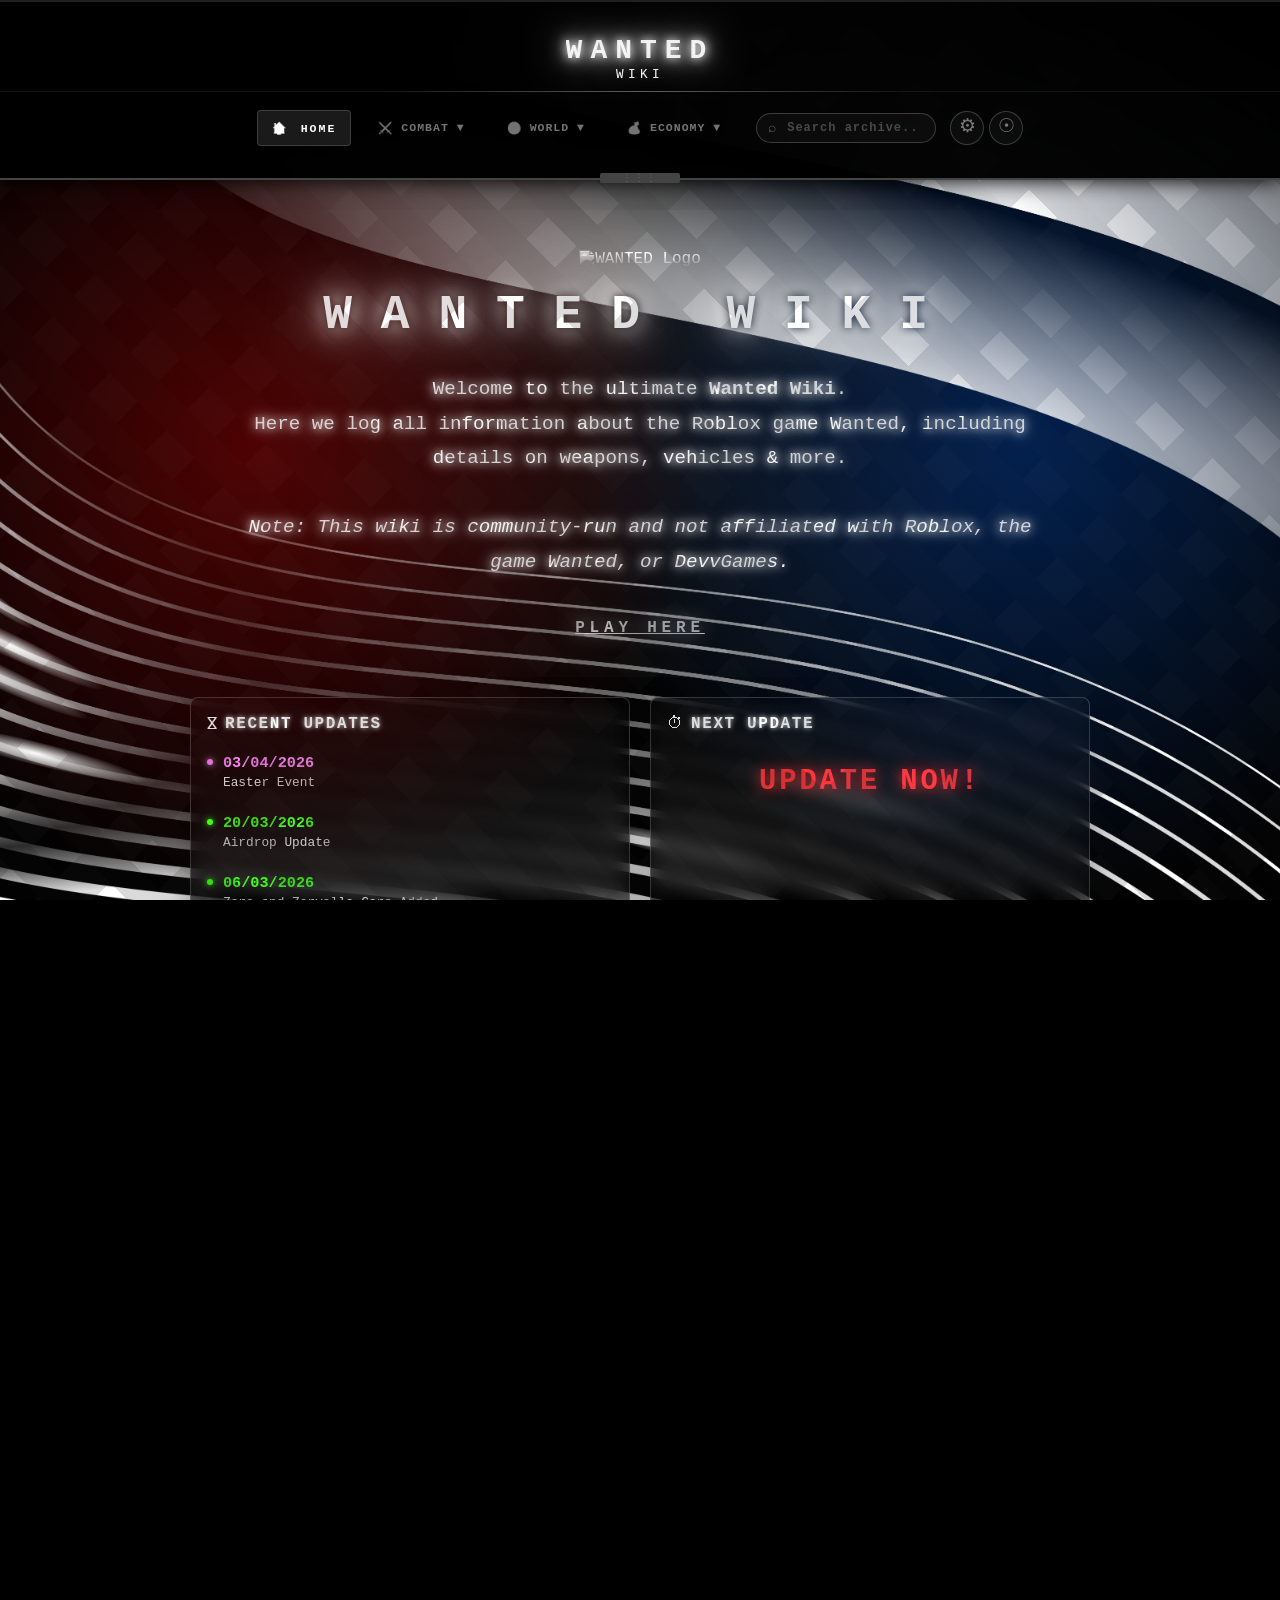
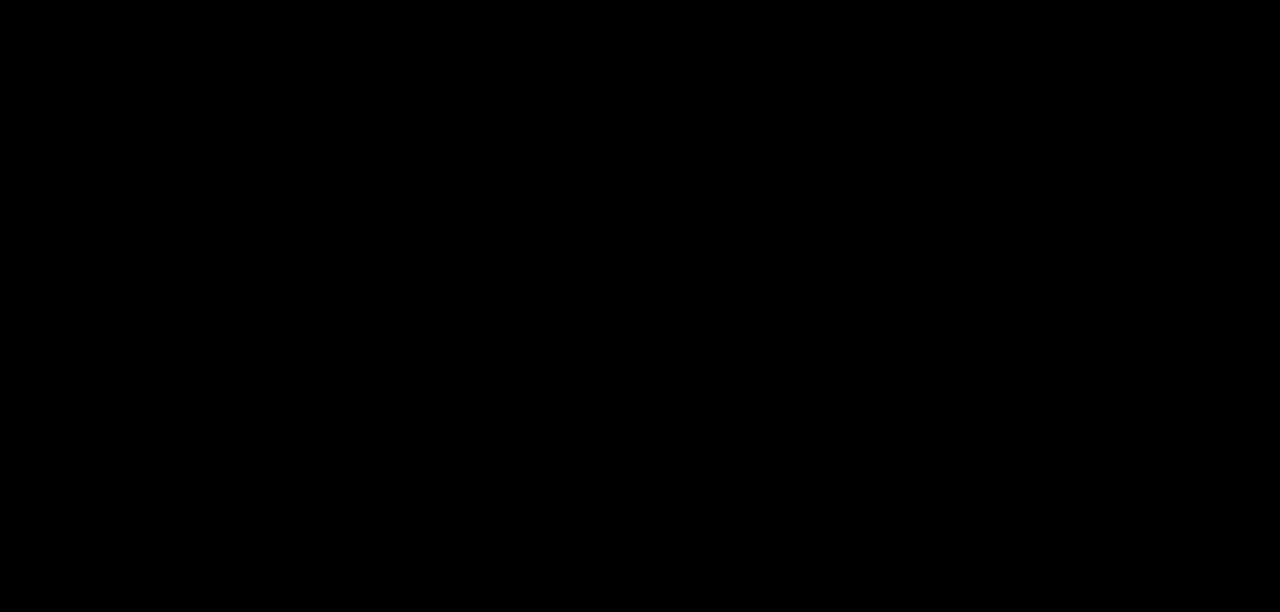
==== index.html @ 2df2d034 "Added Microsoft Clarity" ====
<!DOCTYPE html>
<html lang="en">

<head>
    <meta charset="UTF-8">
    <meta name="viewport" content="width=device-width, initial-scale=1.0">
    <title>Wanted Wiki - Roblox Wanted Game Wiki | Weapons, Vehicles, Missions & More</title>

    <link rel="icon" type="image/x-icon" href="images/favicon.png">
    <link rel="icon" type="image/png" sizes="32x32" href="images/favicon.png">
    <link rel="icon" type="image/png" sizes="16x16" href="images/favicon.png">
    <link rel="apple-touch-icon" sizes="180x180" href="images/favicon.png">
    <link rel="manifest" href="site.webmanifest">
    <link rel="canonical" href="https://wantedrblx.com/">

    <meta name="description"
        content="The ultimate Wanted Roblox wiki. Find all weapons, vehicles, missions, NPCs, valuables, locations, ATMs, vaults, shop, crates, promo codes and more in the Roblox game Wanted.">
    <meta name="keywords"
        content="Wanted, Roblox, Wanted Wiki, Wanted Roblox Wiki, Roblox Wanted Wiki, Wanted Roblox game, Wanted Roblox weapons, Wanted Roblox vehicles, Wanted Roblox missions, Wanted Roblox NPCs, Wanted Roblox valuables, Wanted Roblox ATM locations, Wanted Roblox vault codes, Wanted Roblox crates, Wanted Roblox guide, Wanted syndicate, WantedRBLX, Roblox Wanted, Roblox Wanted shop, Wanted Roblox map, Wanted Roblox promo codes">
    <meta name="robots" content="index, follow">

    <meta name="thumbnail" content="https://wantedrblx.com/images/favicon.png">

    <meta property="og:title" content="Wanted Wiki - Roblox Wanted Game Wiki">
    <meta property="og:description"
        content="The ultimate Wanted Roblox wiki. Find all weapons, vehicles, missions, NPCs, valuables, locations, ATMs, vaults,gun crates, promo codes, shop and more in the Roblox game Wanted.">
    <meta property="og:url" content="https://wantedrblx.com/">
    <meta property="og:image" content="https://wantedrblx.com/images/favicon.png">
    <meta property="og:site_name" content="Wanted Wiki">
    <meta property="og:type" content="website">
    <meta name="theme-color" content="#000001">

    <script type="application/ld+json">
    [
        {
            "@context": "https://schema.org",
            "@type": "WebSite",
            "name": "Wanted Wiki",
            "url": "https://wantedrblx.com/",
            "description": "The ultimate Wanted Roblox wiki. Find all weapons, vehicles, missions, NPCs, valuables, locations, ATMs, vaults, promo codes and gun crates in the Roblox game Wanted.",
            "potentialAction": {
                "@type": "SearchAction",
                "target": "https://wantedrblx.com/?search={search_term_string}",
                "query-input": "required name=search_term_string"
            }
        },
        {
            "@context": "https://schema.org",
            "@type": "ItemList",
            "name": "Wiki Sections",
            "itemListElement": [
                {
                    "@type": "ListItem",
                    "position": 1,
                    "name": "Locations",
                    "url": "https://wantedrblx.com/#locations"
                },
                {
                    "@type": "ListItem",
                    "position": 2,
                    "name": "Weapons",
                    "url": "https://wantedrblx.com/#weapons"
                },
                {
                    "@type": "ListItem",
                    "position": 3,
                    "name": "Vehicles",
                    "url": "https://wantedrblx.com/#vehicles"
                },
                {
                    "@type": "ListItem",
                    "position": 4,
                    "name": "Missions",
                    "url": "https://wantedrblx.com/#missions"
                }
            ]
        }
    ]
    </script>

    <link rel="preload" as="image" href="images/background.jpg" type="image/jpeg">
    <link rel="stylesheet" href="css/main.css">
    <link rel="stylesheet" href="css/garage.css">
    <link rel="stylesheet" href="css/settings.css">
    <link rel="stylesheet" href="css/birthday.css">

    <script>
        if (localStorage.getItem("skipGarageIntro") === "true") {
            document.write('<style>#garage-intro { display: none !important; }</style>');
        }
    </script>
    <script type="text/javascript">
        (function(c,l,a,r,i,t,y){
            c[a]=c[a]||function(){(c[a].q=c[a].q||[]).push(arguments)};
            t=l.createElement(r);t.async=1;t.src="https://www.clarity.ms/tag/"+i;
            y=l.getElementsByTagName(r)[0];y.parentNode.insertBefore(t,y);
        })(window, document, "clarity", "script", "w8ud7up1y7");
    </script>
</head>

<body>
    <div id="seo-content" style="display: none;">
        <h1>Wanted Roblox Wiki</h1>
        <p>The ultimate resource for the Roblox game Wanted. Find detailed guides, stats, and locations for everything
            in the game.</p>
        <h2>Weapons, Vehicles, and Equipment</h2>
        <p>Browse our comprehensive database of Wanted weapons, attachments, vehicle stats, and customizations.</p>
        <h2>Locations, ATMs, Vaults & Missions</h2>
        <p>Discover ATMs, vaults, gun crates, promo codes and NPC locations. Read guides on completing Wanted missions.
        </p>
        <p>This community wiki logs every detail. Join us to learn how to master the Roblox game Wanted.</p>
    </div>
    <script>
        (function () {
            if (localStorage.getItem("sidebarMode") === "true") {
                document.body.classList.add("left-sidebar-mode");
                document.documentElement.classList.add("left-sidebar-mode");
            }
            if (localStorage.getItem("lowEndMode") === "true") {
                document.body.classList.add("low-end-mode");
            }
            if (localStorage.getItem("alwaysShowMore") === "true") {
                document.body.classList.add("always-show-more");
            }
        })();
    </script>
    <div class="stripes"></div>
    <div class="static"></div>

    <div id="garage-intro" class="garage-intro">
        <div id="garage-door-mover" class="garage-door-mover">
            <div class="garage-door">
                <div class="door-panel panel1"></div>
                <div class="door-panel panel2"></div>
                <div class="door-panel panel3"></div>
                <div class="door-panel panel4"></div>
            </div>
        </div>
    </div>

    <header class="fixed-header">
        <div class="header-top">
            <button class="hamburger" id="hamburger" aria-label="Toggle navigation">
                <span></span>
                <span></span>
                <span></span>
            </button>
            <h1 class="neon-title">WANTED</h1>
        </div>
        <nav class="top-tabs" id="top-tabs">
            <a href="#home" class="tab" data-page="home"><span><span class="emoji-style">🏠</span> HOME</span></a>

            <div class="dropdown">
                <a class="tab dropdown-btn"><span><span class="emoji-style">⚔️</span> COMBAT ▼</span></a>
                <div class="dropdown-content">
                    <a href="#weapons" class="tab dropdown-tab" data-page="weapons"><span><span
                                class="emoji-style">🔫</span> WEAPONs</span></a>
                    <a href="#vehicles" class="tab dropdown-tab" data-page="vehicles"><span><span
                                class="emoji-style">🚗</span> VEHICLEs</span></a>
                    <a href="#gun-crates" class="tab dropdown-tab" data-page="gun-crates"><span><span
                                class="emoji-style">📦</span> GUN CRATEs</span></a>
                </div>
            </div>

            <div class="dropdown">
                <a class="tab dropdown-btn"><span><span class="emoji-style">🌍</span> WORLD ▼</span></a>
                <div class="dropdown-content">
                    <a href="#locations" class="tab dropdown-tab" data-page="locations"><span><span
                                class="emoji-style">📍</span> LOCATIONs</span></a>
                    <a href="#npcs" class="tab dropdown-tab" data-page="npcs"><span><span class="emoji-style">👥</span>
                            NPCs</span></a>
                    <a href="#missions" class="tab dropdown-tab" data-page="missions"><span><span
                                class="emoji-style">📜</span> MISSIONs</span></a>
                    <a href="#events" class="tab dropdown-tab" data-page="events"><span><span
                                class="emoji-style">📅</span> EVENTs</span></a>
                </div>
            </div>

            <div class="dropdown">
                <a class="tab dropdown-btn"><span><span class="emoji-style">💰</span> ECONOMY ▼</span></a>
                <div class="dropdown-content">
                    <a href="#atms" class="tab dropdown-tab" data-page="atms"><span><span class="emoji-style">🏧</span>
                            ATMs & VAULTs</span></a>
                    <a href="#store" class="tab dropdown-tab" data-page="store"><span><span
                                class="emoji-style">🛒</span> STORE</span></a>
                    <a href="#valuables" class="tab dropdown-tab" data-page="valuables"><span><span
                                class="emoji-style">💎</span> VALUABLEs</span></a>
                    <a href="#promo-codes" class="tab dropdown-tab" data-page="promo-codes"><span><span
                                class="emoji-style">🎟️</span> PROMO CODEs</span></a>
                </div>
            </div>

            <div class="mobile-controls-group">
                <div class="search-container">
                    <input type="text" id="search-input" class="search-input" placeholder="Search archive...">
                </div>
                <div class="header-actions">
                    <button id="settings-toggle" class="settings-toggle header-icon-btn"
                        title="Settings">&#x2699;&#xFE0E;</button>
                    <a href="https://discord.gg/3NqFCz5sRx" class="header-discord-btn header-icon-btn"
                        title="Support/Community Server">&#x2609;&#xFE0E;</a>
                </div>
            </div>
        </nav>
        <div class="header-resize-handle"></div>
    </header>

    <div id="settings-panel" class="settings-panel">
        <div class="settings-backdrop"></div>
        <div class="settings-content">
            <div class="settings-header">
                <h2>SETTINGS</h2>
                <button id="settings-close" class="settings-close" title="Close">&times;</button>
            </div>
            <div class="settings-body">
                <div class="setting-item">
                    <label class="setting-label">
                        <span class="setting-icon">♪</span>
                        <span class="setting-name">Music Volume</span>
                    </label>
                    <input type="range" id="bgm-volume" class="setting-slider" min="0" max="1" step="0.01" value="0.4">
                </div>
                <div class="setting-item">
                    <label class="setting-label">
                        <span class="setting-icon">📂</span>
                        <span class="setting-name">Custom Music (.mp3)</span>
                    </label>
                    <div style="display: flex; gap: 10px;">
                        <button id="bgm-upload-btn" class="setting-toggle-btn" style="flex: 1; padding: 10px;">Upload</button>
                        <button id="bgm-reset-btn" class="setting-toggle-btn" style="flex: 1; padding: 10px;">Reset</button>
                    </div>
                    <input type="file" id="bgm-upload" accept="audio/mpeg" style="display: none;">
                </div>
                <div class="setting-item">
                    <label class="setting-label">
                        <span class="setting-icon">▤</span>
                        <span class="setting-name">Card Size</span>
                    </label>
                    <input type="range" id="card-size-slider" class="setting-slider" min="150" max="400" step="10"
                        value="200">
                </div>
                <div class="setting-item setting-item-toggle">
                    <button id="low-end-toggle" class="low-end-toggle setting-toggle-btn" title="Toggle Low-End Mode">
                        <span class="toggle-icon">⚡</span>
                        <span class="toggle-text">Low-End Mode: <span id="low-end-status">OFF</span></span>
                    </button>
                </div>
                <div class="setting-item setting-item-toggle">
                    <button id="sidebar-toggle" class="sidebar-toggle setting-toggle-btn" title="Toggle Left Sidebar">
                        <span class="toggle-icon">☰</span>
                        <span class="toggle-text">Left Sidebar: <span id="sidebar-status">OFF</span></span>
                    </button>
                </div>
                <div class="setting-item setting-item-toggle">
                    <button id="always-show-more-toggle" class="always-show-more-toggle setting-toggle-btn"
                        title="Toggle Always Show More">
                        <span class="toggle-icon">▼</span>
                        <span class="toggle-text">Always Show More: <span id="always-show-more-status">OFF</span></span>
                    </button>
                </div>
                <div class="setting-item setting-item-toggle">
                    <button id="intro-toggle" class="intro-toggle setting-toggle-btn" title="Toggle Intro">
                        <span class="toggle-icon">🚪</span>
                        <span class="toggle-text">Intro: <span id="intro-status">ON</span></span>
                    </button>
                </div>
            </div>
        </div>
    </div>

    <div class="page-wrapper">
        <main class="content">
            <div id="page-container">
                <div class="loading glitch">ARCHIVE OFFLINE</div>
            </div>
        </main>
    </div>

    <audio id="bgm" src="sounds/background.mp3" loop preload="auto"></audio>
    <audio id="sfx-click" src="sounds/click.mp3" preload="auto"></audio>
    <audio id="sfx-hover" src="sounds/hover.mp3" preload="auto"></audio>
    <audio id="sfx-load" src="sounds/load.mp3" preload="auto"></audio>

    <script defer src="config.js"></script>
    <script defer src="data/atms&vaults.js"></script>
    <script defer src="data/contributors.js"></script>
    <script defer src="data/gun-crates.js"></script>
    <script defer src="data/locations.js"></script>
    <script defer src="data/missions.js"></script>
    <script defer src="data/npcs.js"></script>
    <script defer src="data/valuables.js"></script>
    <script defer src="data/vehicles.js"></script>
    <script defer src="data/weapons.js"></script>
    <script defer src="data/store.js"></script>
    <script defer src="data/events.js"></script>
    <script defer src="data/promo-codes.js"></script>
    <script defer src="renderer.js"></script>
    <script defer src="tabs/atms&vaults.js"></script>
    <script defer src="tabs/gun-crates.js"></script>
    <script defer src="tabs/locations.js"></script>
    <script defer src="tabs/missions.js"></script>
    <script defer src="tabs/npcs.js"></script>
    <script defer src="tabs/valuables.js"></script>
    <script defer src="tabs/vehicles.js"></script>
    <script defer src="tabs/weapons.js"></script>
    <script defer src="tabs/store.js"></script>
    <script defer src="tabs/home.js"></script>
    <script defer src="tabs/events.js"></script>
    <script defer src="tabs/promo-codes.js"></script>
    <script defer src="js/ui.js"></script>
    <script defer src="js/settings.js"></script>
    <script defer src="js/garage.js"></script>
    <script defer src="js/visitor.js"></script>
    <script defer src="js/search.js"></script>
    <script defer src="js/app.js"></script>
    <script defer src="js/birthday.js"></script>
    <script>
        (function () {
            function isMobile() {
                return window.matchMedia('(max-width: 1024px)').matches;
            }

            document.addEventListener('DOMContentLoaded', function () {
                var hamburger = document.getElementById('hamburger');
                var nav = document.getElementById('top-tabs');
                var header = document.querySelector('.fixed-header');

                header.addEventListener('click', function (e) {
                    if (!isMobile()) return;
                    var isHamburger = hamburger && (e.target === hamburger || hamburger.contains(e.target));
                    if (isHamburger) return;
                    if (e.target.closest('.header-icon-btn') || e.target.closest('#settings-panel')) return;
                    e.stopImmediatePropagation();
                }, true);

                document.querySelectorAll('.dropdown-btn').forEach(function (btn) {
                    btn.addEventListener('click', function (e) {
                        if (!isMobile()) return;
                        e.preventDefault();
                        var dropdown = btn.closest('.dropdown');
                        var isOpen = dropdown.classList.contains('open');
                        document.querySelectorAll('.dropdown.open').forEach(function (d) {
                            if (d !== dropdown) d.classList.remove('open');
                        });
                        dropdown.classList.toggle('open', !isOpen);
                    });
                });

                document.addEventListener('click', function (e) {
                    if (!header.contains(e.target)) {
                        document.querySelectorAll('.dropdown.open').forEach(function (d) {
                            d.classList.remove('open');
                        });
                    }
                });
            });
        })();
    </script>
</body>

</html>
---- css/main.css ----
:root {
    --bg: #000;
    --fg: #fff;
    --fg2: #000;
    --panel: #111;
    --border: #444;
    --glow: #fff;
    --card-min-size: 200px;
    --header-scale: 1;
}

* {
    margin: 0;
    padding: 0;
    box-sizing: border-box;
}

html,
body {
    height: 100%;
    background: var(--bg);
    color: var(--fg);
    font-family: 'Courier New', monospace;
    overflow-x: hidden;
}

body {
    background-image: url('../images/background.jpg');
    background-size: cover;
    background-position: center center;
    background-repeat: no-repeat;
    background-attachment: fixed;
}

@media (max-width: 1024px) {
    body {
        background-attachment: scroll;
    }
}

@media (min-aspect-ratio: 21/9) {
    body {
        background-size: 100% auto;
    }
}

@media (max-aspect-ratio: 9/16) {
    body {
        background-size: auto 100%;
    }
}

.stripes,
.static {
    position: fixed;
    inset: 0;
    pointer-events: none;
    z-index: 25;
}

.stripes {
    background:
        repeating-linear-gradient(45deg, transparent 0 30px, #111 30px 60px),
        repeating-linear-gradient(-45deg, transparent 0 40px, #222 40px 80px);
    opacity: .15;
}

.static {
    opacity: 0.05;
    background-image: url("data:image/svg+xml,%3Csvg xmlns='http://www.w3.org/2000/svg' width='300' height='300'%3E%3Cfilter id='n'%3E%3CfeTurbulence type='fractalNoise' baseFrequency='0.9' numOctaves='4' stitchTiles='stitch'/%3E%3C/filter%3E%3Crect width='300' height='300' filter='url(%23n)' opacity='0.4'/%3E%3C/svg%3E");
    background-repeat: repeat;
}

body::before,
body::after {
    content: "";
    position: fixed;
    inset: 0;
    z-index: 200;
    pointer-events: none;
    mix-blend-mode: screen;
    animation: policeFlash 8s infinite;
    will-change: opacity;
    contain: layout style paint;
}

body::before {
    background: radial-gradient(circle at 20% 50%, rgba(255, 0, 0, .3), transparent 40%);
}

body::after {
    background: radial-gradient(circle at 80% 50%, rgba(0, 100, 255, .3), transparent 40%);
    animation-delay: 4s;
}

.fixed-header {
    position: fixed;
    top: 0;
    left: 0;
    right: 0;
    z-index: 1000;
    display: flex;
    flex-direction: column;
    align-items: center;
    justify-content: center;
    padding: 0;
    background: rgba(0, 0, 0, .98);
    border-bottom: 2px solid var(--border);
    border-top: 2px solid rgba(255, 255, 255, 0.12);
    box-shadow: 0 0 20px rgba(0, 0, 0, 1);
    min-height: 100px;
}

.header-top {
    display: flex;
    align-items: center;
    justify-content: center;
    width: 100%;
    position: relative;
    padding: 10px 20px 8px;
    border-bottom: 1px solid rgba(255, 255, 255, 0.08);
}

.header-top::after {
    content: '';
    position: absolute;
    bottom: -1px;
    left: 50%;
    transform: translateX(-50%);
    width: 75%;
    max-width: 520px;
    height: 1px;
    background: linear-gradient(90deg, transparent, rgba(255, 255, 255, 0.3), transparent);
    pointer-events: none;
}

.header-resize-handle {
    position: absolute;
    bottom: -5px;
    left: 50%;
    transform: translateX(-50%);
    width: 80px;
    height: 10px;
    background: var(--border);
    cursor: ns-resize;
    z-index: 1000;
    transition: all 0.2s ease;
    border-radius: 2px;
}

.header-resize-handle::before {
    content: '⋮⋮⋮';
    position: absolute;
    top: 50%;
    left: 50%;
    transform: translate(-50%, -50%);
    color: #666;
    font-size: 10px;
    letter-spacing: 2px;
    pointer-events: none;
}

.header-resize-handle:hover {
    background: var(--fg);
    box-shadow: 0 0 10px var(--fg);
    height: 12px;
}

.header-resize-handle:hover::before {
    color: #000;
}

@media (max-width: 1024px) {
    .header-resize-handle {
        display: none;
    }
}

.neon-title {
    font-size: clamp(0.75rem, 3vw, 1.75rem);
    letter-spacing: clamp(2px, 1vw, 8px);
    font-weight: bold;
    text-transform: uppercase;
    color: transparent;
    background-image:
        linear-gradient(rgba(255, 255, 255, .9), rgba(255, 255, 255, .9)),
        repeating-linear-gradient(transparent 0 2px, rgba(0, 0, 0, .1) 2px 4px);
    background-clip: text;
    -webkit-background-clip: text;
    text-shadow: 0 0 10px var(--glow), 0 0 20px var(--glow), 0 0 40px var(--glow);
    text-align: center;
    transition: font-size 0.1s ease, letter-spacing 0.1s ease;
    display: flex;
    flex-direction: column;
    align-items: center;
    justify-content: center;
    margin: 0 auto;
    line-height: 1.1;
}

.neon-title::after {
    content: 'WIKI';
    font-size: 0.45em;
    letter-spacing: 0.35em;
    color: rgba(255, 255, 255, 0.35);
    text-shadow: none;
    background: none;
    -webkit-background-clip: initial;
    background-clip: initial;
    font-weight: 400;
    margin-top: 2px;
    display: block;
}

.top-tabs {
    display: flex;
    flex-wrap: wrap;
    justify-content: center;
    gap: calc(12px * var(--header-scale));
    margin-top: calc(10px * var(--header-scale));
    padding: calc(8px * var(--header-scale)) calc(10px * var(--header-scale));
}

.tab {
    position: relative;
    padding: calc(10px * var(--header-scale)) calc(14px * var(--header-scale));
    background: transparent !important;
    border: 1px solid transparent !important;
    border-radius: 4px !important;
    font-size: calc(0.72rem * var(--header-scale));
    font-weight: 800;
    letter-spacing: calc(2px * var(--header-scale));
    cursor: pointer;
    transition: .3s cubic-bezier(0.23, 1, 0.32, 1);
    transform: none !important;
    color: rgba(255, 255, 255, 0.45) !important;
    overflow: visible;
    display: flex;
    align-items: center;
    justify-content: center;
    text-align: center;
    text-decoration: none;
    gap: 6px;
    box-shadow: none !important;
}

.tab span {
    display: inline-block;
    transform: none !important;
}

.emoji-style {
    filter: grayscale(100%) brightness(1000%);
    margin-right: 4px;
    display: inline-block;
}

.tab:hover,
.tab.active {
    color: #fff !important;
    border-color: rgba(255, 255, 255, 0.15) !important;
    background: rgba(255, 255, 255, 0.07) !important;
    transform: none !important;
    box-shadow: none !important;
}

.tab.active {
    background: rgba(255, 255, 255, 0.1) !important;
    border-color: rgba(255, 255, 255, 0.15) !important;
}

.tab.active::after {
    display: none !important;
}

.page-wrapper {
    min-height: 100vh;
    padding: 180px 0 60px;
    display: flex;
    justify-content: center;
}

.content {
    width: 90%;
    max-width: 1400px;
}

.card-grid {
    display: grid;
    grid-template-columns: repeat(auto-fill, minmax(var(--card-min-size), 1fr));
    gap: 20px;
    margin-top: 30px;
    overflow: visible;
}

.card {
    position: relative;
    padding: 14px;
    background: linear-gradient(180deg, #151515, #0b0b0b);
    border: 2px solid var(--border);
    border-radius: 0;
    transform: skew(-1deg);
    box-shadow: 4px 4px 0 rgba(255, 255, 255, 0.05);
    transition: .3s cubic-bezier(0.23, 1, 0.32, 1);
    will-change: transform;
    backface-visibility: hidden;
    overflow: visible;
}

.card-large {
    grid-column: span 2;
}

@media (max-width: 800px) {
    .card-large {
        grid-column: span 1;
    }
}

.card>*,
.card-details>* {
    display: block;
    padding: 8px 0;
    transform: skew(1deg);
}

.card>*+*,
.card-details>*+* {
    border-top: 1px solid rgba(255, 255, 255, .08);
}

.card p strong {
    text-decoration: underline;
    text-underline-offset: 4px;
    text-decoration-color: rgba(255, 255, 255, 0.2);
}

.card::before {
    content: "";
    position: absolute;
    inset: 0;
    background: linear-gradient(120deg, transparent, rgba(255, 255, 255, .05), transparent);
    opacity: .4;
    pointer-events: none;
}

.card:hover {
    transform: translateY(-8px) skew(-1deg) scale(1.02);
    border-color: var(--fg);
    box-shadow: 8px 8px 0 var(--fg), 0 0 30px rgba(255, 255, 255, 0.15);
}

.card:hover::after {
    content: "";
    position: absolute;
    inset: -12px;
    z-index: -1;
    background: radial-gradient(circle, rgba(255, 255, 255, .15), transparent 65%);
    animation: pulse 1s infinite;
}

.rarity,
.price-tag {
    position: absolute;
    top: -8px;
    padding: 3px 8px;
    font-size: .65rem;
    font-weight: bold;
    background: #000;
    border: 1px solid;
    border-radius: 0;
    z-index: 10;
}

.rarity {
    right: 6px
}

.price-tag {
    left: 6px;
    color: #0f0;
    border-color: #0f0;
    box-shadow: 0 0 8px #0f0;
    text-shadow: 0 0 5px #0f0
}

.rarity-mission {
    color: #99f;
    border-color: #99f;
    text-shadow: 0 0 10px #99f;
}

.rarity-common {
    color: #999;
    border-color: #999
}

.rarity-uncommon {
    color: #0f0;
    border-color: #0f0;
    text-shadow: 0 0 10px #0f0
}

.rarity-epic {
    color: #c0f;
    border-color: #c0f
}

.rarity-legendary {
    color: #ff0;
    border-color: #ff0;
    text-shadow: 0 0 15px #ff0
}

.rarity-mythic {
    color: #f00;
    border-color: #f00;
    text-shadow: 0 0 10px #f00
}

.rarity-easy {
    color: #0f0;
    border-color: #0f0;
    text-shadow: 0 0 10px #0f0
}

.rarity-medium {
    color: #ff0;
    border-color: #ff0;
    text-shadow: 0 0 15px #ff0
}

.rarity-hard {
    color: #f00;
    border-color: #f00;
    text-shadow: 0 0 10px #f00
}

.rarity-neutral {
    color: #0f0;
    border-color: #0f0;
    text-shadow: 0 0 10px #0f0
}

.rarity-police {
    color: #00f;
    border-color: #00f;
    text-shadow: 0 0 10px #00f
}

.rarity-criminal {
    color: #f00;
    border-color: #f00;
    text-shadow: 0 0 10px #f00
}

.rarity-christmas-limited {
    color: #0f0;
    border-color: #f00
}

.rarity-easter {
    color: rgb(255, 255, 255);
    border-color: rgb(255, 80, 194)
}

h2 {
    margin: 20px 0;
    text-align: center;
    font-size: clamp(1.5rem, 5vw, 2.2rem);
    letter-spacing: clamp(4px, 2vw, 10px);
    text-shadow: 0 0 10px var(--fg2);
    text-transform: uppercase;
}

.page-disclaimer {
    text-align: center;
    font-style: italic;
    color: #f00;
    text-shadow: 0 0 10px rgba(255, 0, 0, 0.5);
    margin-bottom: 30px;
    font-size: 1rem;
    letter-spacing: 1px;
    text-transform: uppercase;
}

.sort-buttons {
    text-align: center;
    margin: 15px 0
}

.sort-btn {
    display: inline-block;
    margin: 0 4px 6px;
    padding: 5px 12px;
    background: #000;
    border: 1px solid #666;
    font-size: .8rem;
    cursor: pointer;
    transition: .2s;
    transform: skew(-15deg);
}

.sort-btn:hover,
.sort-btn.active {
    background: #333;
    border-color: var(--fg);
    box-shadow: 0 0 10px var(--fg);
}

.loading {
    padding: 60px 0;
    text-align: center;
    font-size: 1.8rem;
    animation: loading-glitch 1s infinite;
}

.volume-control {
    --fg: #ffffff;
    position: fixed;
    top: 12px;
    left: 12px;
    z-index: 1000;
    display: flex;
    align-items: center;
    width: 36px;
    height: 36px;
    background: #000;
    border: 1px solid #444;
    border-radius: 0;
    overflow: hidden;
    transition: width .3s cubic-bezier(0.4, 0, 0.2, 1), border-color .3s;
}

.size-slider-control {
    left: auto;
    right: 12px;
}

.low-end-toggle {
    position: fixed;
    top: 56px;
    right: 12px;
    z-index: 1000;
    width: 36px;
    height: 36px;
    background: #000;
    border: 1px solid #444;
    border-radius: 0;
    cursor: pointer;
    display: flex;
    align-items: center;
    justify-content: center;
    transition: all .3s cubic-bezier(0.4, 0, 0.2, 1);
    color: #fff;
    font-size: 1.2rem;
}

.low-end-toggle:hover {
    border-color: #fff;
    box-shadow: 0 0 15px rgba(255, 255, 255, 0.3);
    transform: scale(1.05);
}

.low-end-toggle.active {
    background: #fff;
    border-color: #fff;
    color: #000;
}

.low-end-toggle .toggle-icon {
    text-shadow: 0 0 5px currentColor;
}

body.low-end-mode .stripes,
body.low-end-mode .scanlines {
    display: none;
}

.views-section {
    padding: 40px 20px;
    display: flex;
    justify-content: center;
    background: transparent;
}

.views-wrapper {
    width: 100%;
    max-width: 440px;
}

.views-box {
    background: rgba(0, 0, 0, 0.6);
    backdrop-filter: blur(10px);
    border: 1px solid rgba(255, 255, 255, 0.2);
    border-radius: 8px;
    padding: 24px;
    box-shadow: 0 8px 32px 0 rgba(0, 0, 0, 0.37);
    text-align: center;
    transition: all 0.3s ease;
}

.views-box:hover {
    border-color: rgba(255, 255, 255, 0.5);
    transform: translateY(-5px);
    box-shadow: 0 12px 40px 0 rgba(0, 0, 0, 0.5);
}

.views-header {
    display: flex;
    align-items: center;
    justify-content: center;
    gap: 10px;
    margin-bottom: 20px;
}

.views-title {
    font-size: 1rem;
    letter-spacing: 0.2em;
    color: white;
    margin: 0;
    text-shadow: 0 0 10px rgba(255, 255, 255, 0.5);
}

.views-count {
    font-family: 'Courier New', monospace;
    font-size: 2.5rem;
    font-weight: bold;
    color: #39ff14;
    text-shadow: 0 0 15px #39ff14;
    letter-spacing: 0.1em;
}

.views-subtext {
    font-size: 0.75rem;
    color: #888;
    text-transform: uppercase;
    letter-spacing: 0.1em;
    margin-top: 10px;
}

body.low-end-mode {
    background-attachment: scroll !important;
}

body.low-end-mode .stripes,
body.low-end-mode .static,
body.low-end-mode::before,
body.low-end-mode::after {
    display: none !important;
}

body.low-end-mode .views-box,
body.low-end-mode .updates-box,
body.low-end-mode .countdown-box,
body.low-end-mode .staff-card,
body.low-end-mode .contributor-card,
body.low-end-mode .settings-content {
    backdrop-filter: none !important;
    background: #0a0a0a !important;
    box-shadow: none !important;
    border-color: #333 !important;
}

body.low-end-mode .card:hover::after,
body.low-end-mode .tab::after {
    display: none !important;
}

body.low-end-mode .card,
body.low-end-mode .tab,
body.low-end-mode .sort-btn,
body.low-end-mode .neon-title,
body.low-end-mode h1,
body.low-end-mode h2,
body.low-end-mode h3 {
    text-shadow: none !important;
    box-shadow: none !important;
    transition: none !important;
    animation: none !important;
}

body.low-end-mode .card:hover {
    transform: translateY(-2px) !important;
    border-color: #fff !important;
}

body.low-end-mode .tab:hover,
body.low-end-mode .tab.active {
    transform: none !important;
    background: rgba(255, 255, 255, 0.07) !important;
}

body.low-end-mode .neon-title {
    color: #fff !important;
}

body.low-end-mode .glitch::after,
body.low-end-mode .glitch::before {
    display: none !important;
}

body.low-end-mode * {
    will-change: auto !important;
}

.volume-control::before {
    content: '♪';
    flex: 0 0 36px;
    height: 100%;
    display: flex;
    align-items: center;
    justify-content: center;
    font-size: 1.2rem;
    color: #fff !important;
    text-shadow: 0 0 5px #fff;
    pointer-events: none;
}

.size-slider-control::before {
    content: '▤';
}

.volume-control:hover,
.volume-control:focus-within {
    width: 200px;
    border-color: #fff !important;
    box-shadow: 0 0 15px rgba(255, 255, 255, 0.3);
}

.volume-control input[type=range] {
    flex: 1 1 auto;
    width: 100%;
    height: 6px;
    background: #333;
    border-radius: 0;
    appearance: none;
    cursor: pointer;
    opacity: 0;
    transition: opacity .15s;
    margin: 0 10px;
}

.volume-control input[type=range]::-webkit-slider-thumb {
    appearance: none;
    height: 14px;
    width: 6px;
    background: #ffffff;
    cursor: pointer;
}

.volume-control input[type=range]::-moz-range-thumb {
    height: 14px;
    width: 6px;
    background: #ffffff;
    cursor: pointer;
    border: none;
}

.volume-control:hover input[type=range],
.volume-control:focus-within input[type=range] {
    opacity: 1;
}

.garage-intro {
    position: fixed;
    inset: 0;
    z-index: 1000;
    display: flex;
    flex-direction: column;
    align-items: center;
    justify-content: center;
    background: #000;
    overflow: hidden;
    cursor: default;
    opacity: 1;
    visibility: visible;
    transition: opacity 0.8s ease-out .5s, visibility 0.8s ease-out .5s;
}

.garage-intro.open {
    opacity: 0;
    visibility: hidden;
    pointer-events: none;
}

.garage-door-mover {
    position: absolute;
    inset: 0;
    transform: translateY(0);
    transition: transform 0.8s cubic-bezier(0.68, -0.15, 0.27, 1.15);
    cursor: default;
}

.garage-intro.open .garage-door-mover {
    transform: translateY(-100vh);
}

.garage-door {
    position: absolute;
    inset: 0;
    display: flex;
    flex-direction: column
}

.door-panel {
    flex: 1;
    background: #333;
    background-image:
        linear-gradient(90deg, transparent 0 4%, rgba(255, 255, 255, .05) 5%, transparent 6%),
        linear-gradient(to top, rgba(0, 0, 0, .3), transparent 50%),
        radial-gradient(circle, #444 10%, #333 90%);
    border-bottom: 2px solid #222;
    box-shadow: inset 0 0 5px rgba(0, 0, 0, 0.5);
    position: relative;
}

@keyframes policeFlash {
    0% {
        opacity: 0
    }

    10% {
        opacity: 1
    }

    25%,
    50%,
    100% {
        opacity: 0
    }
}

@keyframes pulse {
    50% {
        opacity: .6
    }
}

@keyframes loading-glitch {
    0% {
        opacity: 0;
        transform: none
    }

    20% {
        opacity: 1;
        transform: translate(-2px, 2px)
    }

    40% {
        opacity: .8;
        transform: translate(2px, -2px)
    }

    60% {
        opacity: 1;
        transform: translate(-2px, -2px)
    }

    80% {
        opacity: .6;
        transform: translate(2px, 2px)
    }

    100% {
        opacity: 0;
        transform: none
    }
}

@media(max-width:1024px) {
    .page-wrapper {
        padding-top: 160px
    }
}

@media(max-width:500px) {
    .page-wrapper {
        padding-top: 220px
    }
}

.home-container {
    min-height: 100vh;
    background: transparent;
    display: flex;
    flex-direction: column;
    font-family: 'Courier New', monospace;
}

.hero-section {
    flex: 1;
    display: flex;
    flex-direction: column;
    justify-content: center;
    align-items: center;
    padding: 40px;
    text-align: center;
    color: white;
    position: relative;
    overflow: hidden;
}

.hero-bg,
.admin-bg {
    position: absolute;
    inset: 0;
    background: radial-gradient(circle at center, rgba(255, 255, 255, 0.05) 0%, transparent 70%);
    pointer-events: none;
}

.hero-logo-container {
    display: flex;
    justify-content: center;
    align-items: center;
    margin-bottom: 20px;
    z-index: 2;
}

.hero-logo {
    max-width: 400px;
    width: 100%;
    filter: grayscale(100%);
    -webkit-mask-image: linear-gradient(to bottom, rgba(0, 0, 0, 1) 30%, rgba(0, 0, 0, 0) 100%);
    mask-image: linear-gradient(to bottom, rgba(0, 0, 0, 1) 30%, rgba(0, 0, 0, 0) 100%);
}

.hero-title {
    font-size: 3rem;
    letter-spacing: 0.6em;
    text-transform: uppercase;
    margin: 0 0 30px 0;
    color: white;
    text-shadow: 0 0 10px black, 0 0 20px white, 0 0 40px white, 0 0 80px white;
    animation: flicker 4s infinite alternate;
}

.hero-text {
    font-size: 1.2rem;
    line-height: 1.8;
    max-width: 800px;
    opacity: 0.95;
    text-shadow: 0 0 8px white, 0 0 16px white;
    color: white;
    margin-bottom: 40px;
}

.play-btn-container {
    font-size: 1rem;
    letter-spacing: 0.3em;
    opacity: 0.7;
    text-shadow: 0 0 10px white;
    animation: pulse-glow 3s infinite;
}

.play-btn {
    color: white;
    text-shadow: 0 0 20px white;
    font-weight: bold;
    text-decoration: underline;
}

.updates-section {
    padding: 20px;
    display: flex;
    justify-content: center;
    background: transparent;
}

.updates-wrapper {
    width: 100%;
    max-width: 900px;
    display: grid;
    grid-template-columns: 1fr 1fr;
    gap: 20px;
}

@media (max-width: 768px) {
    .updates-wrapper {
        grid-template-columns: 1fr;
    }
}

.updates-box,
.countdown-box {
    background: rgba(0, 0, 0, 0.6);
    backdrop-filter: blur(10px);
    border: 1px solid rgba(255, 255, 255, 0.2);
    border-radius: 8px;
    padding: 16px;
    box-shadow: 0 8px 32px 0 rgba(0, 0, 0, 0.37);
}

.updates-header,
.countdown-header {
    display: flex;
    align-items: center;
    gap: 8px;
    margin-bottom: 12px;
}

.updates-icon,
.countdown-icon {
    font-size: 1rem;
}

.updates-title,
.countdown-title {
    font-size: 1rem;
    letter-spacing: 0.1em;
    color: white;
    margin: 0;
    text-shadow: 0 0 5px white;
}

.countdown-display {
    text-align: center;
    padding: 20px 10px;
}

.countdown-time {
    font-family: 'Courier New', monospace;
    font-size: 1.5rem;
    font-weight: bold;
    color: #39ff14;
    text-shadow: 0 0 10px #39ff14;
    letter-spacing: 0.1em;
}

.countdown-finished {
    font-size: 1.8rem;
    color: #ff3333;
    text-shadow: 0 0 15px #ff3333;
    animation: pulse-glow 2s infinite;
}

.countdown-units {
    display: flex;
    justify-content: center;
    gap: 15px;
    margin-top: 10px;
}

.countdown-unit {
    display: flex;
    flex-direction: column;
    align-items: center;
}

.countdown-number {
    font-family: 'Courier New', monospace;
    font-size: 1.8rem;
    font-weight: bold;
    color: #39ff14;
    text-shadow: 0 0 10px #39ff14;
}

.countdown-label {
    font-size: 0.7rem;
    color: #888;
    text-transform: uppercase;
    letter-spacing: 0.1em;
    margin-top: 4px;
}

.updates-list {
    display: flex;
    flex-direction: column;
    gap: 8px;
}

.update-row {
    display: flex;
    gap: 10px;
    padding: 8px 0;
}

.update-dot {
    width: 6px;
    height: 6px;
    border-radius: 50%;
    margin-top: 5px;
    flex-shrink: 0;
}

.update-version {
    font-weight: bold;
    font-size: 0.95rem;
}

.update-desc {
    color: #ccc;
    font-size: 0.8rem;
    margin-top: 3px;
}

.admin-section {
    background: transparent;
    padding: 60px 20px;
    color: white;
    position: relative;
    overflow: hidden;
}

.admin-content {
    max-width: 1000px;
    margin: 0 auto;
    text-align: center;
    position: relative;
    z-index: 1;
}

.admin-icon-container {
    margin-bottom: 20px;
    opacity: 0.8;
}

.admin-icon {
    width: 100%;
    max-width: 150px;
    height: auto;
    margin-bottom: 15px;
    border-radius: 4px;
    box-shadow: 0 0 10px rgba(255, 255, 255, 0.2);
    filter: grayscale(1) invert(1);
}

.admin-title {
    font-size: 2rem;
    letter-spacing: 0.2em;
    text-transform: uppercase;
    margin-bottom: 10px;
    text-shadow: 0 0 10px white;
}

.admin-text {
    font-size: 1rem;
    color: #ccc;
    margin-bottom: 40px;
    font-family: sans-serif;
}

.staff-grid,
.contributors-grid {
    display: flex;
    flex-wrap: wrap;
    gap: 20px;
    justify-content: center;
}

.staff-grid {
    margin-bottom: 20px;
}

.staff-card,
.contributor-card {
    border: 1px solid rgba(255, 255, 255, 0.3);
    background: rgba(0, 0, 0, 0.4);
    backdrop-filter: blur(10px);
    padding: 30px 20px;
    border-radius: 4px;
    box-shadow: 0 4px 16px 0 rgba(0, 0, 0, 0.3);
    flex: 1;
    min-width: 280px;
}

.contributor-card {
    max-width: 350px;
}

.staff-card-title {
    font-size: 0.9rem;
    letter-spacing: 0.1em;
    color: white;
    margin-bottom: 20px;
    border-bottom: 1px solid rgba(255, 255, 255, 0.2);
    padding-bottom: 10px;
}

.staff-name {
    font-size: 1.2rem;
    font-weight: bold;
}

.staff-list {
    list-style: none;
    padding: 0;
    margin: 0;
    font-size: 1.1rem;
    line-height: 1.6;
}

.contributor-list {
    list-style: none;
    padding: 0;
    margin: 0;
    font-size: 1rem;
    line-height: 1.6;
}

@keyframes flicker {

    0%,
    19%,
    21%,
    23%,
    25%,
    54%,
    56%,
    100% {
        opacity: 1;
    }

    20%,
    24%,
    55% {
        opacity: 0.8;
    }
}

@keyframes pulse-glow {

    0%,
    100% {
        opacity: 0.5;
    }

    50% {
        opacity: 0.9;
    }
}

.mobile-controls-group {
    display: flex;
    align-items: center;
    gap: 6px;
}

.header-actions {
    display: flex;
    align-items: center;
    gap: 5px;
}

.header-icon-btn {
    display: flex;
    align-items: center;
    justify-content: center;
    width: 34px;
    height: 34px;
    background: rgba(255, 255, 255, 0.03);
    border: 1px solid rgba(255, 255, 255, 0.2);
    border-radius: 20px;
    color: rgba(255, 255, 255, 0.45);
    font-size: 1.2rem;
    cursor: pointer;
    text-decoration: none;
    transition: background 0.2s, border-color 0.2s, color 0.2s;
    font-family: inherit;
    padding: 0;
    line-height: 1;
}

.header-icon-btn:hover {
    background: rgba(255, 255, 255, 0.08);
    border-color: rgba(255, 255, 255, 0.5);
    color: #fff;
    box-shadow: 0 0 12px rgba(255, 255, 255, 0.1);
}

#settings-toggle.header-icon-btn,
a.header-discord-btn.header-icon-btn {
    position: static !important;
    top: auto !important;
    right: auto !important;
    bottom: auto !important;
    left: auto !important;
    transform: none !important;
    width: 34px !important;
    height: 34px !important;
    border-radius: 20px !important;
    background: rgba(255, 255, 255, 0.03) !important;
    border: 1px solid rgba(255, 255, 255, 0.2) !important;
    color: rgba(255, 255, 255, 0.45) !important;
    font-size: 1.2rem !important;
    z-index: auto !important;
    display: flex !important;
    align-items: center !important;
    justify-content: center !important;
    text-decoration: none !important;
}

#settings-toggle.header-icon-btn:hover,
a.header-discord-btn.header-icon-btn:hover {
    background: rgba(255, 255, 255, 0.08) !important;
    border-color: rgba(255, 255, 255, 0.5) !important;
    color: #fff !important;
    box-shadow: 0 0 12px rgba(255, 255, 255, 0.1) !important;
}

.search-container {
    margin: 0 8px;
    position: relative;
    display: flex;
    align-items: center;
}

.search-container::before {
    content: '\2315';
    position: absolute;
    left: 12px;
    top: 50%;
    transform: translateY(-50%);
    font-size: 0.85rem;
    color: rgba(255, 255, 255, 0.35);
    pointer-events: none;
    z-index: 1;
    font-style: normal;
}

.search-input {
    background: rgba(255, 255, 255, 0.03);
    border: 1px solid rgba(255, 255, 255, 0.2);
    color: rgba(255, 255, 255, 0.6);
    padding: 7px 14px 7px 30px;
    font-family: 'Courier New', monospace;
    font-size: 0.75rem;
    font-weight: 800;
    letter-spacing: 1px;
    width: 180px;
    transition: all 0.3s cubic-bezier(0.23, 1, 0.32, 1);
    outline: none;
    transform: none;
    border-radius: 20px;
}

.search-input:focus {
    color: var(--fg);
    border-color: rgba(255, 255, 255, 0.55);
    background: rgba(255, 255, 255, 0.07);
    width: 220px;
    box-shadow: 0 0 14px rgba(255, 255, 255, 0.12);
}

.search-input::placeholder {
    color: rgba(255, 255, 255, 0.25);
    letter-spacing: 1px;
}

.highlight {
    background-color: rgba(255, 255, 0, 0.3);
    color: #fff;
    padding: 0 2px;
    border-radius: 2px;
}

.hamburger {
    display: none !important;
    flex-direction: column;
    justify-content: space-between;
    width: 45px;
    height: 35px;
    background: transparent;
    border: none;
    cursor: pointer;
    padding: 5px;
    z-index: 2000;
    pointer-events: auto !important;
}

.hamburger span {
    width: 100%;
    height: 4px;
    background: var(--fg);
    border-radius: 2px;
    transition: all 0.3s cubic-bezier(0.23, 1, 0.32, 1);
    position: relative;
    display: block;
}

.header-top {
    display: flex;
    align-items: center;
    justify-content: center;
    width: 100%;
    position: relative;
    padding: 10px 20px 8px;
    border-bottom: 1px solid rgba(255, 255, 255, 0.08);
}

.header-top::after {
    content: '';
    position: absolute;
    bottom: -1px;
    left: 50%;
    transform: translateX(-50%);
    width: 75%;
    max-width: 520px;
    height: 1px;
    background: linear-gradient(90deg, transparent, rgba(255, 255, 255, 0.3), transparent);
    pointer-events: none;
}

@media (max-width: 1024px) {
    .fixed-header {
        padding: 10px;
        flex-direction: column;
        align-items: flex-start;
    }

    .header-top {
        justify-content: space-between;
        padding: 10px 15px 8px;
        width: 100%;
    }

    .hamburger {
        display: flex !important;
    }

    .neon-title {
        font-size: 1.8rem;
        letter-spacing: 4px;
        margin: 0 auto;
        transform: translateX(-15px);
    }

    .top-tabs {
        display: none !important;
        width: 100%;
        background: rgba(0, 0, 0, 0.95);
        border-top: 1px solid var(--border);
        padding: 8px;
        position: absolute;
        top: 100%;
        left: 0;
        box-shadow: 0 10px 20px rgba(0, 0, 0, 0.8);
        margin-top: 0;
        z-index: 2000;
        overflow: visible;
        grid-template-columns: repeat(3, 1fr);
        gap: 6px;
    }

    .top-tabs.active {
        display: grid !important;
        animation: slideDown 0.3s ease-out forwards;
    }

    .tab {
        text-align: center;
        position: relative;
        padding: 10px 10px;
        background: transparent !important;
        border: 1px solid transparent !important;
        border-radius: 4px !important;
        font-size: 0.65rem;
        font-weight: 800;
        letter-spacing: 1px;
        cursor: pointer;
        transition: .3s cubic-bezier(0.23, 1, 0.32, 1);
        transform: none !important;
        color: rgba(255, 255, 255, 0.45) !important;
        overflow: visible;
        box-sizing: border-box;
        justify-content: center;
        box-shadow: none !important;
    }

    .tab span {
        display: inline-block;
        transform: none !important;
    }

    .tab:hover,
    .tab.active {
        color: #fff !important;
        border-color: rgba(255, 255, 255, 0.15) !important;
        background: rgba(255, 255, 255, 0.07) !important;
        transform: none !important;
        box-shadow: none !important;
    }

    .tab.active {
        background: rgba(255, 255, 255, 0.1) !important;
    }

    .tab.active::after {
        display: none !important;
    }

    .settings-header h2 {
        font-size: 16px;
    }

    #sidebar-toggle {
        display: none !important;
    }

    .setting-item:has(#sidebar-toggle) {
        display: none !important;
    }

    .mobile-controls-group {
        display: flex !important;
        flex-direction: column;
        align-items: center;
        gap: 8px;
        padding: 10px 8px 8px;
        border-top: 1px solid rgba(255, 255, 255, 0.1);
        margin-top: 6px;
        width: 100%;
        box-sizing: border-box;
        grid-column: 1 / -1;
    }

    .header-actions {
        display: flex;
        flex-direction: row;
        gap: 8px;
        justify-content: center;
        width: 100%;
    }

    .header-icon-btn {
        width: 40px !important;
        height: 36px !important;
        border-radius: 6px !important;
        font-size: 0.9rem !important;
    }

    .top-tabs .mobile-controls-group .search-container,
    nav .mobile-controls-group .search-container {
        width: 100%;
        max-width: 100%;
        justify-content: center;
        margin: 0 !important;
        padding: 0;
    }

    .top-tabs .mobile-controls-group .search-input,
    nav .mobile-controls-group .search-input {
        width: 100%;
        max-width: 100%;
        transform: none !important;
        font-size: 0.65rem;
        padding: 6px 10px 6px 28px;
        box-sizing: border-box;
    }

    .hamburger.active span:nth-child(1) {
        transform: translateY(11.5px) rotate(45deg);
    }

    .hamburger.active span:nth-child(2) {
        opacity: 0;
        transform: translateX(-10px);
    }

    .hamburger.active span:nth-child(3) {
        transform: translateY(-11.5px) rotate(-45deg);
    }
}

@keyframes slideDown {
    from {
        opacity: 0;
        transform: translateY(-10px);
    }

    to {
        opacity: 1;
        transform: translateY(0);
    }
}

.card-details {
    max-height: 500px;
    overflow-y: auto;
    overflow-x: hidden;
    transition: max-height 0.4s cubic-bezier(0.23, 1, 0.32, 1), opacity 0.3s ease;
    opacity: 1;
    margin-top: 10px;
    word-wrap: break-word;
    overflow-wrap: break-word;
}

.card-details.collapsed {
    max-height: 0;
    opacity: 0;
    margin-top: 0;
}

.card-details-toggle {
    width: 100%;
    padding: 8px 12px;
    margin-top: 10px;
    background: rgba(255, 255, 255, 0.05);
    border: 1px solid var(--border);
    color: #999;
    font-family: 'Courier New', monospace;
    font-size: 0.75rem;
    font-weight: bold;
    letter-spacing: 1px;
    cursor: pointer;
    transition: all 0.3s cubic-bezier(0.23, 1, 0.32, 1);
    text-transform: uppercase;
    transform: skew(1deg);
}

.card-details-toggle:hover {
    background: rgba(255, 255, 255, 0.1);
    border-color: var(--fg);
    color: var(--fg);
    box-shadow: 0 0 10px rgba(255, 255, 255, 0.2);
}

.card-details-toggle:active {
    transform: skew(1deg) translateY(1px);
}

body.left-sidebar-mode .fixed-header {
    top: 0;
    left: 0;
    right: auto;
    bottom: 0;
    width: 250px;
    min-height: auto;
    justify-content: flex-start;
    padding: 20px 10px;
    border-bottom: none;
    border-right: 2px solid var(--border);
    border-top: none;
    border-left: 2px solid rgba(255, 255, 255, 0.12);
    overflow-y: visible;
    overflow-x: visible;
    align-items: center;
    transition: padding 0.1s;
}

body.left-sidebar-mode .hamburger {
    display: none !important;
}

body.left-sidebar-mode .neon-title {
    font-size: 1.8rem;
    letter-spacing: 6px;
    margin: 0;
    padding: 0;
    text-align: center;
    width: 100%;
    overflow: visible;
    white-space: nowrap;
    display: flex;
    flex-direction: column;
    align-items: center;
    line-height: 1.1;
    transform: none !important;
}

body.left-sidebar-mode .header-resize-handle {
    display: block;
    right: -8px;
    left: auto;
    bottom: auto;
    top: 50%;
    transform: translateY(-50%);
    width: 15px;
    height: 80px;
    cursor: ew-resize;
    z-index: 2000;
}

body.left-sidebar-mode .header-resize-handle::before {
    content: '⋮\A⋮\A⋮';
    white-space: pre;
    line-height: 8px;
    letter-spacing: 0;
}

body.left-sidebar-mode .header-resize-handle:hover {
    width: 18px;
    height: 80px;
}

body.left-sidebar-mode .neon-title::after {
    content: 'WIKI';
    font-size: 0.6rem;
    letter-spacing: 6px;
    color: rgba(255, 255, 255, 0.4);
    text-shadow: none;
    background: none;
    -webkit-background-clip: initial;
    background-clip: initial;
    font-weight: 400;
    margin-top: 4px;
    display: block;
}

body.left-sidebar-mode .header-top {
    padding: 4px 0 16px 0;
    border-bottom: 1px solid rgba(255, 255, 255, 0.15);
    margin-bottom: 0;
    width: 100%;
    justify-content: center;
}

body.left-sidebar-mode .header-top::after {
    width: 90%;
    max-width: none;
    bottom: -1px;
    background: linear-gradient(90deg, transparent, rgba(255, 255, 255, 0.2), transparent);
}

body.left-sidebar-mode .top-tabs {
    flex-direction: column;
    flex-wrap: nowrap;
    justify-content: flex-start;
    align-items: center;
    gap: 4px;
    margin-top: 0;
    padding: 8px 0;
    width: 100%;
    flex: 1;
    overflow: visible;
}

body.left-sidebar-mode .mobile-controls-group {
    display: flex !important;
    flex-direction: column;
    align-items: center;
    gap: 10px;
    width: 100%;
    padding: 12px 10px 14px;
    margin-top: 0;
    flex-shrink: 0;
    border-bottom: 1px solid rgba(255, 255, 255, 0.08);
    margin-bottom: 4px;
    order: -1;
}

body.left-sidebar-mode .tab {
    flex: 0 0 auto;
    height: auto;
    display: flex;
    align-items: center;
    justify-content: flex-start;
    padding: calc(10px * var(--sidebar-scale, 1)) calc(14px * var(--sidebar-scale, 1));
    font-size: calc(0.72rem * var(--sidebar-scale, 1));
    letter-spacing: calc(2px * var(--sidebar-scale, 1));
    transform: none;
    text-align: left;
    width: 88%;
    margin: 0;
    min-width: 0;
    max-width: none;
    box-sizing: border-box;
    overflow: hidden;
    text-overflow: ellipsis;
    white-space: nowrap;
    border-radius: 4px;
    border-color: transparent;
    background: transparent;
    color: rgba(255, 255, 255, 0.45);
    gap: 10px;
}

body.left-sidebar-mode .tab span {
    transform: none;
}

body.left-sidebar-mode .tab::before {
    display: none !important;
}

body.left-sidebar-mode .dropdown .dropdown-btn {
    justify-content: center;
    gap: 10px;
}

body.left-sidebar-mode a.tab[data-page="home"] {
    justify-content: center;
}

body.left-sidebar-mode .tab:hover,
body.left-sidebar-mode .tab.active {
    transform: none;
    background: rgba(255, 255, 255, 0.07);
    border-color: rgba(255, 255, 255, 0.15);
    color: #fff;
    box-shadow: none;
}

body.left-sidebar-mode .tab.active {
    background: rgba(255, 255, 255, 0.1);
    border-left: 2px solid rgba(255, 255, 255, 0.6);
}

body.left-sidebar-mode .tab.active::after {
    display: none;
}

body.left-sidebar-mode .page-wrapper {
    padding: 20px 20px 60px 280px;
}

body.left-sidebar-mode .search-container {
    margin: 0 0 10px 0;
    width: 100%;
    justify-content: center;
    overflow: hidden;
    position: relative;
}

body.left-sidebar-mode .search-container::before {
    content: '\2315';
    position: absolute;
    left: calc(10% + 10px);
    top: 50%;
    transform: translateY(-50%);
    font-size: 0.85rem;
    color: rgba(255, 255, 255, 0.4);
    pointer-events: none;
    z-index: 1;
}

body.left-sidebar-mode .search-input {
    width: 80%;
    padding: calc(7px * var(--sidebar-scale, 1)) calc(10px * var(--sidebar-scale, 1)) calc(7px * var(--sidebar-scale, 1)) calc(28px * var(--sidebar-scale, 1));
    font-size: calc(0.72rem * var(--sidebar-scale, 1));
    transform: none;
    text-align: left;
    box-sizing: border-box;
    border-radius: 20px;
    border: 1px solid rgba(255, 255, 255, 0.25);
    background: rgba(255, 255, 255, 0.05);
    color: rgba(255, 255, 255, 0.7);
    letter-spacing: 1px;
}

body.left-sidebar-mode .search-input:focus {
    width: 85%;
    border-color: rgba(255, 255, 255, 0.55);
    box-shadow: 0 0 12px rgba(255, 255, 255, 0.12);
    background: rgba(255, 255, 255, 0.08);
    color: #fff;
}

.card-details {
    max-height: 1000px;
    overflow: hidden;
    transition: max-height 0.3s ease-out, opacity 0.3s ease-out;
    opacity: 1;
}

.card-details.collapsed {
    max-height: 0;
    opacity: 0;
    padding: 0 !important;
    border: none !important;
}

.card-details-toggle {
    width: 100%;
    padding: 8px;
    margin-top: 8px;
    background: rgba(255, 255, 255, 0.05);
    border: 1px solid var(--border);
    color: #888;
    font-family: 'Courier New', monospace;
    font-size: 0.75rem;
    cursor: pointer;
    transition: all 0.2s ease;
    text-transform: uppercase;
    letter-spacing: 1px;
}

.card-details-toggle:hover {
    background: rgba(255, 255, 255, 0.1);
    color: var(--fg);
    border-color: var(--fg);
}

body.always-show-more .card-details {
    max-height: 1000px !important;
    opacity: 1 !important;
    padding: 6px 0 !important;
}

body.always-show-more .card-details.collapsed {
    max-height: 1000px !important;
    opacity: 1 !important;
    padding: 6px 0 !important;
}

body.always-show-more .card-details-toggle {
    display: none;
}

.card-overlay-button {
    position: absolute;
    bottom: -8px;
    right: 6px;
    z-index: 10;
    padding: 3px 8px;
    font-size: .65rem;
    font-weight: bold;
    background: #000;
    border: 1px solid #fff;
    color: #fff;
    border-radius: 0;
    cursor: pointer;
    text-transform: uppercase;
    letter-spacing: 1px;
    transition: 0.3s;
    box-shadow: 0 0 8px rgba(255, 255, 255, 0.4);
    text-shadow: none;
    font-family: inherit;
}

.card-overlay-button:hover {
    background: #fff;
    color: #000;
    box-shadow: 0 0 15px rgba(255, 255, 255, 0.5);
    text-shadow: none;
}

.card-overlay {
    display: none;
    padding: 10px 15px;
    width: 100%;
    box-sizing: border-box;
    transform: none !important;
}

.card-overlay.active {
    display: block;
}

.card-overlay-title {
    font-size: 1rem;
    font-weight: bold;
    text-transform: uppercase;
    letter-spacing: 2px;
    margin-bottom: 10px;
    color: #fff;
    text-align: center;
    transform: none !important;
}

.card-overlay-list {
    list-style: none;
    padding: 0;
    margin: 0;
}

.card-overlay-item {
    display: block;
    padding: 12px 0;
    border-top: 1px solid rgba(255, 255, 255, 0.08);
    width: 100%;
    box-sizing: border-box;
    transform: none !important;
}

.card-overlay-item:first-child {
    border-top: none;
}

.card-overlay-item-name {
    font-weight: bold;
    color: #fff;
}

.card-overlay-item-value {
    color: #0f0;
    text-shadow: 0 0 5px #0f0;
    font-weight: bold;
}

.back-to-card-btn {
    display: block;
    width: 100%;
    padding: 8px;
    margin-top: 12px;
    background: #000;
    border: 1px solid #444;
    color: #fff;
    font-family: inherit;
    font-size: .75rem;
    font-weight: bold;
    text-transform: uppercase;
    letter-spacing: 1px;
    cursor: pointer;
    transition: 0.3s;
}

.back-to-card-btn:hover {
    border-color: #fff;
    background: #fff;
    color: #000;
}

.card-front-content.hidden {
    display: none;
}

.attachment-group {
    border-bottom: 1px solid rgba(255, 255, 255, 0.08);
    margin-bottom: 4px;
}

.attachment-category-header {
    display: flex;
    justify-content: space-between;
    align-items: center;
    padding: 8px 0;
    cursor: pointer;
    font-size: 1rem;
    font-weight: bold;
    letter-spacing: normal;
    color: #fff;
    transition: opacity 0.2s;
    user-select: none;
    text-decoration: underline;
    text-underline-offset: 4px;
    text-decoration-color: rgba(255, 255, 255, 0.2);
    text-transform: none;
    transform: none !important;
}

.attachment-category-header:hover {
    opacity: 0.75;
}

.attachment-chevron {
    font-size: .6rem;
    transition: transform 0.3s ease;
    opacity: 0.6;
}

.attachment-group.open .attachment-chevron {
    transform: rotate(180deg);
}

.attachment-category-items {
    max-height: 0;
    overflow: hidden;
    transition: max-height 0.35s ease, padding 0.2s ease;
    padding: 0 0 0 8px;
}

.attachment-group.open .attachment-category-items {
    max-height: 3000px;
    padding: 10px 0 10px 5px;
    overflow-wrap: break-word;
}

.attachment-category-items .card-overlay-item {
    font-weight: normal;
    font-size: 1rem;
    letter-spacing: normal;
    opacity: 1;
}

.attachment-category-items .card-overlay-item-name {
    font-weight: normal;
    color: #fff;
}

.dropdown {
    position: relative;
    display: inline-block;
}

.dropdown-btn {
    outline: none;
    color: inherit;
    font-family: inherit;
    cursor: pointer;
}

.dropdown-content {
    display: none;
    position: absolute;
    background-color: rgba(0, 0, 0, 0.95);
    min-width: 180px;
    box-shadow: 0px 8px 16px 0px rgba(0, 0, 0, 0.8);
    z-index: 999999;
    top: 100%;
    left: 0;
    border: 1px solid var(--border);
    flex-direction: column;
    padding: 0;
    margin-top: 0;
}

.dropdown-content .dropdown-tab {
    margin: 0;
    border: none;
    border-bottom: 1px solid var(--border);
    transform: none;
    padding: 12px 16px;
    background: transparent;
    font-size: 0.8rem;
    height: auto;
    width: 100%;
    text-align: center;
    justify-content: center;
}

.dropdown-btn span {
    font-size: 1em;
    letter-spacing: inherit;
}

.dropdown-btn span .dropdown-arrow,
.dropdown .dropdown-btn>span {
    display: inline-flex;
    align-items: center;
    gap: 4px;
}

.dropdown .tab.dropdown-btn {
    letter-spacing: calc(1px * var(--header-scale));
}

.dropdown-content .dropdown-tab:last-child {
    border-bottom: none;
}

.dropdown-content .dropdown-tab:hover {
    background-color: rgba(255, 255, 255, 0.1);
    transform: none;
}

.dropdown:hover .dropdown-content,
.dropdown.open .dropdown-content {
    display: flex;
}

body.left-sidebar-mode .dropdown {
    width: 100%;
    margin: 0;
    display: flex;
    flex-direction: column;
    align-items: center;
    justify-content: center;
    position: relative;
}

body.left-sidebar-mode .dropdown-content {
    top: 0;
    left: 100%;
    transform: none;
    margin-top: 0;
    margin-left: 4px;
    min-width: 160px;
    width: auto;
}

body.left-sidebar-mode .dropdown-content::before {
    content: "";
    position: absolute;
    top: 0;
    bottom: 0;
    left: -8px;
    width: 8px;
    background: transparent;
    display: block;
}

body.left-sidebar-mode .dropdown-btn {
    width: 88%;
}

body.left-sidebar-mode .dropdown-content .dropdown-tab {
    justify-content: center !important;
    text-align: center !important;
    width: 100%;
    padding: 12px 16px;
}

body.left-sidebar-mode .dropdown-content .dropdown-tab::before {
    display: none !important;
    content: none !important;
    width: 0 !important;
}

body.left-sidebar-mode .mobile-controls-group {
    display: flex !important;
    flex-direction: column;
    align-items: center;
    gap: 10px;
    width: 100%;
    padding: 12px 10px 14px;
    flex-shrink: 0;
    border-bottom: 1px solid rgba(255, 255, 255, 0.08);
    order: -1;
}

body.left-sidebar-mode .header-actions {
    display: flex;
    flex-direction: row;
    gap: 8px;
    justify-content: center;
    width: 100%;
}

body.left-sidebar-mode .header-icon-btn {
    width: 34px !important;
    height: 34px !important;
    border-radius: 20px !important;
    font-size: 1.2rem !important;
    background: rgba(255, 255, 255, 0.03) !important;
    border: 1px solid rgba(255, 255, 255, 0.2) !important;
    color: rgba(255, 255, 255, 0.45) !important;
}

body.left-sidebar-mode .header-icon-btn:hover {
    background: rgba(255, 255, 255, 0.08) !important;
    border-color: rgba(255, 255, 255, 0.5) !important;
    color: #fff !important;
    box-shadow: 0 0 12px rgba(255, 255, 255, 0.1) !important;
}

body.left-sidebar-mode #settings-toggle.header-icon-btn {
    position: static !important;
    top: auto !important;
    right: auto !important;
    bottom: auto !important;
    left: auto !important;
    transform: none !important;
    z-index: auto !important;
}
---- css/garage.css ----
.garage-intro::after {
    content: "";
    position: absolute;
    bottom: 0;
    width: 100%;
    height: 0%;
    background: linear-gradient(to top, rgba(255, 255, 255, 0.3), transparent);
    transition: height 1s ease-out;
    pointer-events: none;
}

.garage-intro.open::after {
    height: 70%;
    opacity: 0;
    transition: height 0.8s ease-out, opacity 1.2s ease-out;
}

.door-panel {
    filter: brightness(0.8) contrast(1.2);
}

.panel4::after {
    content: "";
    position: absolute;
    bottom: 0;
    width: 100%;
    height: 25px;
    background: repeating-linear-gradient(45deg,
            #f1c40f,
            #f1c40f 15px,
            #000 15px,
            #000 30px);
    border-top: 3px solid #000;
}

.biometric-terminal {
    position: absolute;
    z-index: 1000;
    left: 50%;
    top: 50%;
    transform: translate(-50%, -50%);
    padding: 30px;
    background: #0a0a0a;
    border: 1px solid #0f0;
    border-radius: 4px;
    box-shadow: 0 0 50px rgba(0, 255, 0, 0.1), inset 0 0 20px rgba(0, 255, 0, 0.05);
    display: flex;
    flex-direction: column;
    align-items: center;
    gap: 20px;
    min-width: 200px;
    transition: all 0.5s cubic-bezier(0.23, 1, 0.32, 1);
}

.garage-intro.open .biometric-terminal {
    opacity: 0;
    transform: translate(-50%, -60%);
}

.hand-scanner {
    width: 90px;
    height: 130px;
    background: #111;
    border: 1px solid #444;
    position: relative;
    cursor: default;
    overflow: hidden;
    display: flex;
    justify-content: center;
    align-items: center;
    transition: all 0.3s cubic-bezier(0.23, 1, 0.32, 1);
}

.hand-scanner.active {
    border-color: #0f0;
    box-shadow: 0 0 20px rgba(0, 255, 0, 0.4);
}

.hand-scanner .fingerprint {
    width: 60px;
    height: auto;
    filter: sepia(1) saturate(10) hue-rotate(90deg) opacity(0.3);
    transition: 0.8s cubic-bezier(0.23, 1, 0.32, 1);
    user-select: none;
}

.hand-scanner.active .fingerprint {
    filter: sepia(1) saturate(15) hue-rotate(90deg) opacity(1);
    animation: pulse 1.5s infinite;
}

.hand-scanner .scan-line {
    position: absolute;
    width: 100%;
    height: 4px;
    background: linear-gradient(to bottom, transparent, #0f0, transparent);
    box-shadow: 0 0 15px #0f0;
    top: -10%;
    left: 0;
    animation: scan-vertical 2s linear infinite;
}

.terminal-header {
    font-size: 8px;
    color: #0f0;
    margin-bottom: 8px;
    text-align: center;
    letter-spacing: 1px;
    text-transform: uppercase;
    font-family: monospace;
}

.status-grid {
    display: grid;
    grid-template-columns: repeat(2, 1fr);
    gap: 4px;
    margin-top: 10px;
}

.status-dot {
    height: 4px;
    background: #300;
    border-radius: 2px;
}

.hand-scanner.active~.status-grid .status-dot {
    background: #030;
    animation: status-blink 0.5s infinite alternate;
}

.click-prompt {
    position: absolute;
    bottom: 40px;
    font-weight: bold;
    letter-spacing: 2px;
    padding: 10px 20px;
    background: rgba(0, 0, 0, 0.7);
    border: 1px solid #444;
    text-shadow: 0 0 10px #fff;
    animation: slow-blink 3s infinite;
}

@keyframes scan-vertical {
    0% {
        top: -10%;
    }

    100% {
        top: 110%;
    }
}

@keyframes pulse {

    0%,
    100% {
        transform: scale(1);
        opacity: 0.8;
    }

    50% {
        transform: scale(1.05);
        opacity: 1;
    }
}

@keyframes status-blink {
    0% {
        opacity: 1;
    }

    100% {
        opacity: 0.3;
    }
}

@keyframes slow-blink {

    0%,
    100% {
        opacity: 0.8;
    }

    50% {
        opacity: 0.1;
    }
}

.never-show-container {
    margin-top: 12px;
    padding-top: 8px;
    border-top: 1px solid #333;
}

.never-show-label {
    display: flex;
    align-items: center;
    gap: 8px;
    cursor: pointer;
    font-family: monospace;
    font-size: 9px;
    color: #888;
    transition: color 0.3s;
    user-select: none;
}

.never-show-label:hover {
    color: #0f0;
}

.never-show-checkbox {
    width: 12px;
    height: 12px;
    cursor: pointer;
    accent-color: #0f0;
}

.checkbox-text {
    text-transform: uppercase;
    letter-spacing: 0.5px;
}
---- css/settings.css ----
.settings-toggle {
    position: fixed;
    top: 20px;
    right: 20px;
    z-index: 1000;
    background: #000;
    border: 1px solid #444;
    color: #fff;
    padding: 10px 14px;
    cursor: pointer;
    font-size: 20px;
    transition: all 0.2s ease;
    border-radius: 0;
}

.settings-toggle:hover {
    background: #fff;
    color: #000;
    border-color: #fff;
    transform: rotate(90deg);
}

.settings-panel {
    position: fixed;
    top: 0;
    left: 0;
    width: 100%;
    height: 100%;
    z-index: 1000;
    pointer-events: none;
    opacity: 0;
    transition: opacity 0.2s ease;
}

.settings-panel.active {
    opacity: 1;
    pointer-events: all;
}

.settings-backdrop {
    position: absolute;
    top: 0;
    left: 0;
    width: 100%;
    height: 100%;
    background: rgba(0, 0, 0, 0.85);
}

.settings-content {
    position: absolute;
    top: 50%;
    left: 50%;
    transform: translate(-50%, -50%) scale(0.95);
    background: #000;
    border: 1px solid #fff;
    max-width: 500px;
    width: 90%;
    max-height: 80vh;
    overflow-y: auto;
    transition: transform 0.2s ease;
}

.settings-panel.active .settings-content {
    transform: translate(-50%, -50%) scale(1);
}

.settings-header {
    padding: 20px;
    border-bottom: 1px solid #444;
    display: flex;
    justify-content: space-between;
    align-items: center;
}

.settings-header h2 {
    margin: 0;
    font-family: monospace;
    color: #fff;
    font-size: 20px;
    letter-spacing: 3px;
}

.settings-close {
    background: transparent;
    border: 1px solid #444;
    color: #fff;
    font-size: 24px;
    width: 32px;
    height: 32px;
    cursor: pointer;
    transition: all 0.2s ease;
    border-radius: 0;
    line-height: 1;
    padding: 0;
}

.settings-close:hover {
    border-color: #fff;
    background: #fff;
    color: #000;
    transform: rotate(90deg);
}

.settings-body {
    padding: 20px;
}

.setting-item {
    margin-bottom: 25px;
}

.setting-item:last-child {
    margin-bottom: 0;
}

.setting-label {
    display: flex;
    align-items: center;
    gap: 10px;
    margin-bottom: 10px;
    font-family: monospace;
    color: #fff;
    font-size: 14px;
    text-transform: uppercase;
    letter-spacing: 1px;
}

.setting-icon {
    font-size: 18px;
    filter: grayscale(100%) brightness(1000%);
    color: #fff;
}

.setting-slider {
    width: 100%;
    height: 6px;
    background: #222;
    border: 1px solid #444;
    outline: none;
    cursor: pointer;
    accent-color: #fff;
}

.setting-select {
    width: 100%;
    padding: 10px;
    background: #000;
    border: 1px solid #444;
    color: #fff;
    font-family: monospace;
    font-size: 14px;
    text-transform: uppercase;
    letter-spacing: 1px;
    cursor: pointer;
    outline: none;
    transition: all 0.2s ease;
}

.setting-select:focus,
.setting-select:hover {
    border-color: #fff;
    background: #111;
}

.setting-select option {
    background: #000;
    color: #fff;
}

.setting-item-toggle {
    display: block;
}

.setting-item-toggle .setting-label {
    margin-bottom: 0;
}

.setting-toggle-btn {
    width: 100%;
    position: static;
    margin: 0;
    padding: 12px;
    background: #000;
    border: 1px solid #444;
    color: #fff;
    font-family: monospace;
    font-size: 14px;
    text-transform: uppercase;
    letter-spacing: 2px;
    cursor: pointer;
    transition: all 0.2s ease;
    display: flex;
    align-items: center;
    justify-content: center;
    gap: 10px;
}

.setting-toggle-btn:hover {
    border-color: #fff;
    background: #fff;
    color: #000;
}

.setting-toggle-btn.active {
    background: #fff;
    border-color: #fff;
    color: #000;
}

.toggle-text {
    font-family: monospace;
    text-transform: uppercase;
    letter-spacing: 2px;
}

.toggle-icon {
    filter: grayscale(100%) brightness(1000%);
    color: #fff;
}

@media (max-width: 768px) {
    .settings-toggle {
        top: 15px;
        right: 15px;
        padding: 8px 12px;
        font-size: 18px;
    }

    .settings-content {
        width: 95%;
        max-height: 90vh;
    }

    .settings-header h2 {
        font-size: 16px;
    }
}
---- css/birthday.css ----
#birthday-cake {
    position: fixed;
    top: -200px;
    left: 50%;
    transform: translateX(-50%);
    z-index: 100000;
    cursor: pointer;
    font-size: 120px;
    filter: drop-shadow(0 0 30px rgba(255, 180, 50, 0.7));
    transition: filter 0.2s ease, transform 0.2s ease;
    user-select: none;
    -webkit-user-select: none;
    display: none;
}

#birthday-cake:hover {
    filter: drop-shadow(0 0 50px rgba(255, 220, 100, 1));
    transform: translateX(-50%) scale(1.12);
}

#birthday-cake.show {
    display: block;
    animation: cakeFall 6s linear forwards;
}

@keyframes cakeFall {
    0% {
        top: -200px;
        opacity: 0;
        transform: translateX(-50%) rotate(-10deg) scale(0.7);
    }

    5% {
        opacity: 1;
        transform: translateX(-50%) rotate(0deg) scale(1);
    }

    90% {
        opacity: 1;
    }

    100% {
        top: calc(100vh + 200px);
        opacity: 0;
        transform: translateX(-50%) rotate(10deg) scale(0.8);
    }
}

#birthday-cake.clicked {
    animation: cakeExplode 0.6s ease-out forwards;
    pointer-events: none;
}

@keyframes cakeExplode {
    0% {
        transform: translateX(-50%) translateY(-50%) scale(1);
        opacity: 1;
    }

    50% {
        transform: translateX(-50%) translateY(-50%) scale(1.5);
        opacity: 0.6;
    }

    100% {
        transform: translateX(-50%) translateY(-50%) scale(0);
        opacity: 0;
    }
}

#birthday-cake.missed {
    display: none;
}

#birthday-overlay {
    position: fixed;
    inset: 0;
    z-index: 99999;
    pointer-events: none;
    display: none;
}

#birthday-overlay.active {
    display: block;
    pointer-events: auto;
}

.confetti-piece {
    position: fixed;
    width: 10px;
    height: 20px;
    top: -20px;
    z-index: 100001;
    opacity: 0;
    animation: confettiFall var(--fall-duration, 3s) var(--fall-delay, 0s) ease-in forwards;
    border-radius: 2px;
}

@keyframes confettiFall {
    0% {
        top: -20px;
        opacity: 1;
        transform: rotate(0deg) translateX(0px);
    }

    25% {
        opacity: 1;
        transform: rotate(180deg) translateX(var(--sway, 30px));
    }

    50% {
        transform: rotate(360deg) translateX(calc(var(--sway, 30px) * -0.5));
    }

    75% {
        transform: rotate(540deg) translateX(var(--sway, 30px));
    }

    100% {
        top: 110vh;
        opacity: 0.6;
        transform: rotate(720deg) translateX(calc(var(--sway, 30px) * -1));
    }
}

#birthday-text {
    position: fixed;
    top: 50%;
    left: 50%;
    transform: translate(-50%, -50%) scale(0);
    z-index: 100002;
    font-family: 'Georgia', 'Times New Roman', serif;
    font-size: clamp(28px, 6vw, 72px);
    font-weight: bold;
    color: transparent;
    background: linear-gradient(135deg,
            #ff6b6b, #ffd93d, #6bcb77, #4d96ff, #ff6b6b);
    background-size: 300% 300%;
    -webkit-background-clip: text;
    background-clip: text;
    text-align: center;
    white-space: nowrap;
    text-shadow: none;
    opacity: 0;
    display: none;
    animation: none;
    filter: drop-shadow(0 0 20px rgba(255, 215, 0, 0.5)) drop-shadow(0 2px 10px rgba(0, 0, 0, 0.5));
}

#birthday-text.show {
    display: block;
    animation: textAppear 0.8s 0.3s cubic-bezier(0.34, 1.56, 0.64, 1) forwards,
        rainbowShift 3s 1s ease-in-out infinite;
}

@keyframes textAppear {
    0% {
        transform: translate(-50%, -50%) scale(0) rotate(-10deg);
        opacity: 0;
    }

    100% {
        transform: translate(-50%, -50%) scale(1) rotate(0deg);
        opacity: 1;
    }
}

@keyframes rainbowShift {

    0%,
    100% {
        background-position: 0% 50%;
    }

    50% {
        background-position: 100% 50%;
    }
}

#birthday-text::before,
#birthday-text::after {
    content: '✨';
    position: absolute;
    font-size: 0.5em;
    animation: sparkleFloat 2s ease-in-out infinite;
}

#birthday-text::before {
    top: -20px;
    left: -30px;
    animation-delay: 0s;
}

#birthday-text::after {
    bottom: -20px;
    right: -30px;
    animation-delay: 1s;
}

@keyframes sparkleFloat {

    0%,
    100% {
        transform: translateY(0) scale(1);
        opacity: 1;
    }

    50% {
        transform: translateY(-10px) scale(1.3);
        opacity: 0.6;
    }
}

#birthday-shockwave {
    position: fixed;
    top: 50%;
    left: 50%;
    width: 10px;
    height: 10px;
    border-radius: 50%;
    border: 3px solid rgba(255, 215, 0, 0.8);
    transform: translate(-50%, -50%) scale(0);
    z-index: 100000;
    pointer-events: none;
    display: none;
}

#birthday-shockwave.active {
    display: block;
    animation: shockwaveExpand 0.8s ease-out forwards;
}

@keyframes shockwaveExpand {
    0% {
        transform: translate(-50%, -50%) scale(0);
        opacity: 1;
        border-width: 4px;
    }

    100% {
        transform: translate(-50%, -50%) scale(80);
        opacity: 0;
        border-width: 1px;
    }
}

.firework {
    position: fixed;
    z-index: 100001;
    pointer-events: none;
}

.firework-particle {
    position: absolute;
    width: 6px;
    height: 6px;
    border-radius: 50%;
    animation: fireworkBurst 1.2s ease-out forwards;
}

@keyframes fireworkBurst {
    0% {
        transform: translate(0, 0) scale(1);
        opacity: 1;
    }

    100% {
        transform: translate(var(--fx, 50px), var(--fy, -50px)) scale(0);
        opacity: 0;
    }
}

#birthday-dimmer {
    position: fixed;
    inset: 0;
    background: radial-gradient(ellipse at center, rgba(0, 0, 0, 0.3) 0%, rgba(0, 0, 0, 0.7) 100%);
    z-index: 99998;
    opacity: 0;
    display: none;
    transition: opacity 0.5s ease;
}

#birthday-dimmer.show {
    display: block;
    opacity: 1;
}

#birthday-cake.fade-out,
#birthday-overlay.fade-out,
#birthday-text.fade-out,
#birthday-dimmer.fade-out {
    animation: fadeOutAll 1.5s ease-out forwards !important;
}

@keyframes fadeOutAll {
    to {
        opacity: 0;
    }
}
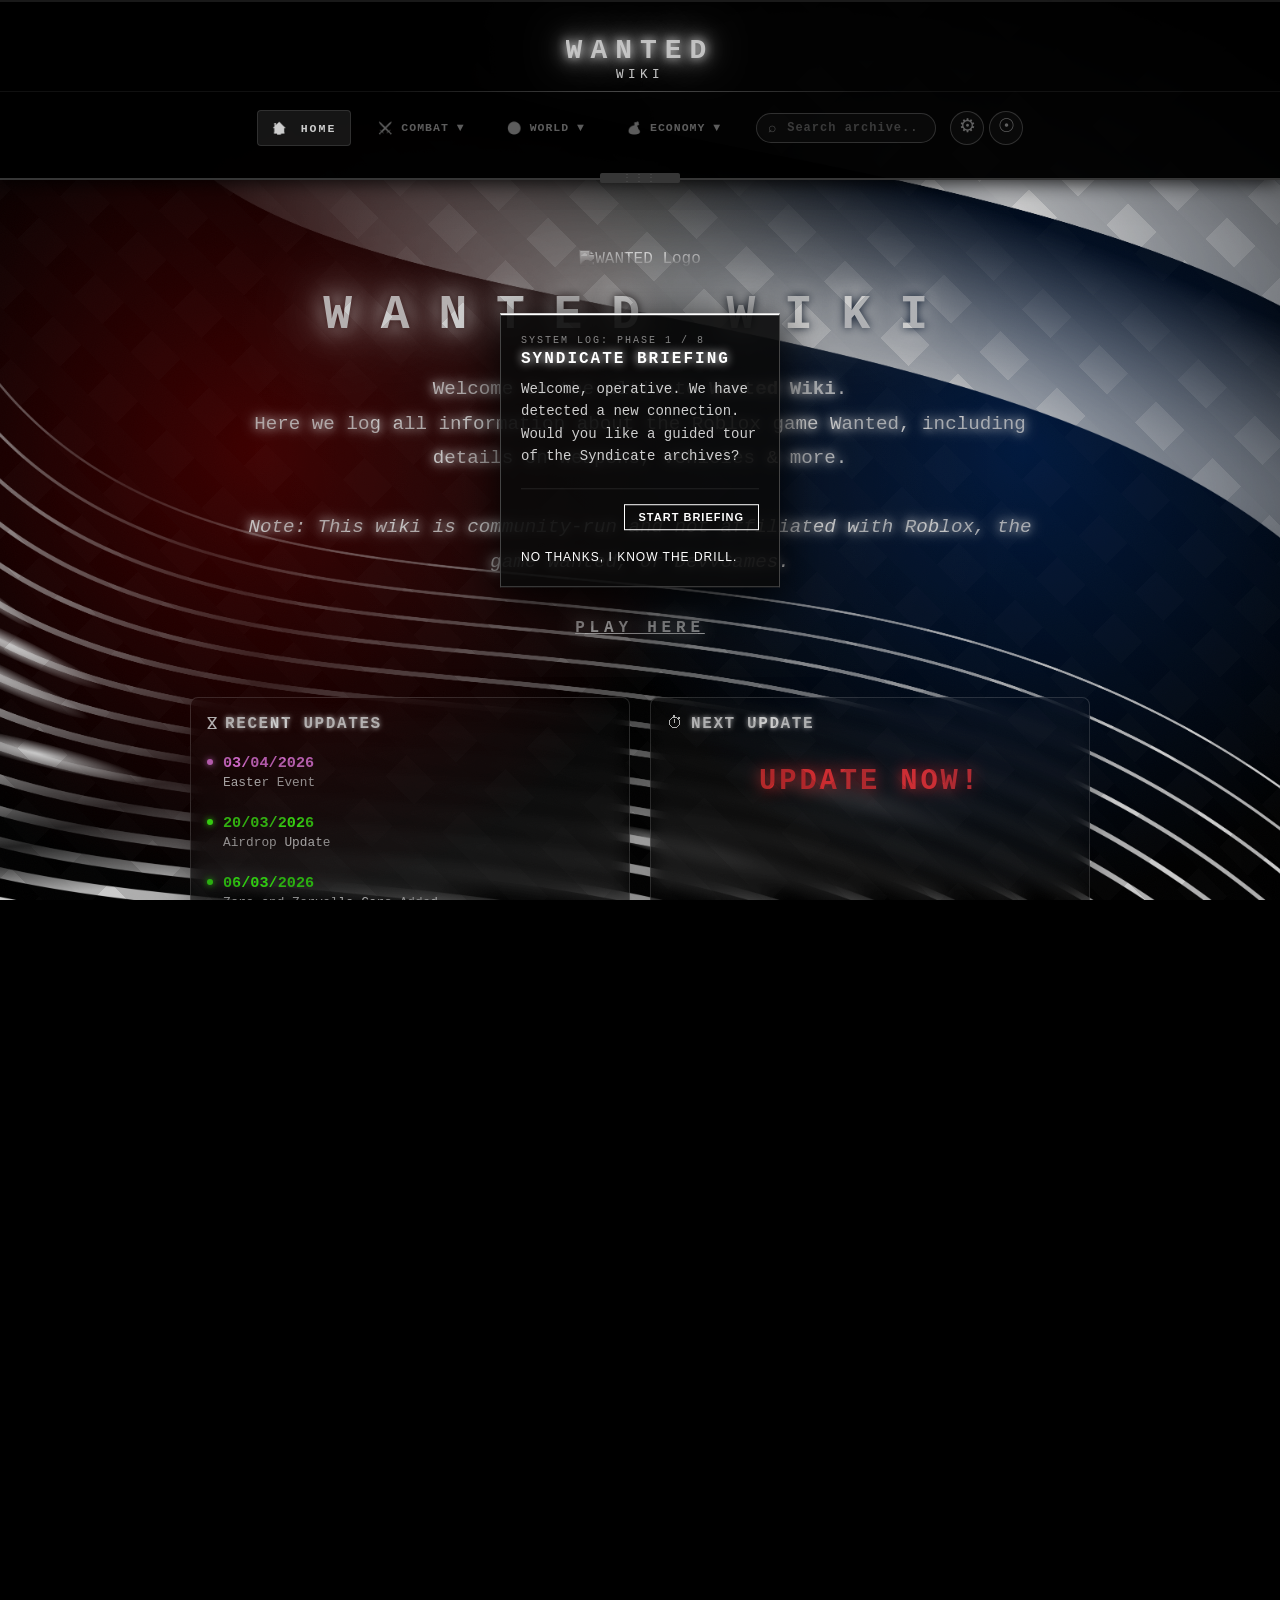
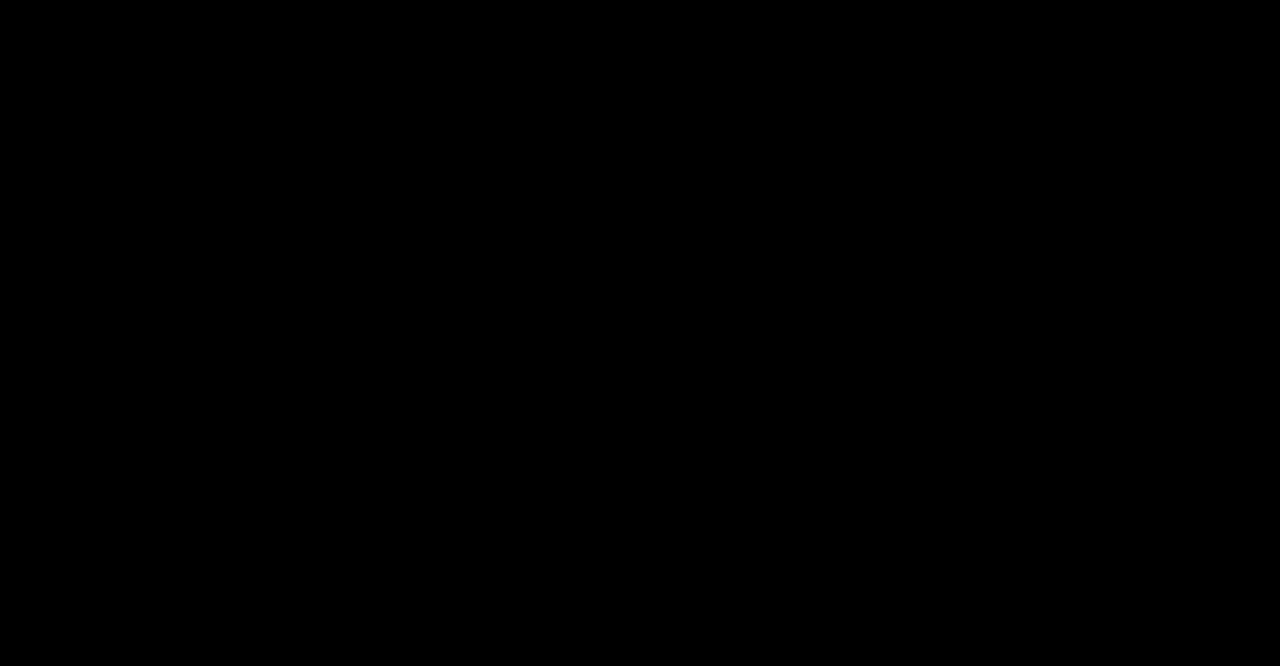
==== commit 7113729d: "made tutorial cause GOD DAM I SAW SOME STUFF" ====
--- a/index.html
+++ b/index.html
@@ -83,6 +83,7 @@
     <link rel="stylesheet" href="css/garage.css">
     <link rel="stylesheet" href="css/settings.css">
     <link rel="stylesheet" href="css/birthday.css">
+    <link rel="stylesheet" href="css/tutorial.css">
 
     <script>
         if (localStorage.getItem("skipGarageIntro") === "true") {
@@ -90,10 +91,10 @@
         }
     </script>
     <script type="text/javascript">
-        (function(c,l,a,r,i,t,y){
-            c[a]=c[a]||function(){(c[a].q=c[a].q||[]).push(arguments)};
-            t=l.createElement(r);t.async=1;t.src="https://www.clarity.ms/tag/"+i;
-            y=l.getElementsByTagName(r)[0];y.parentNode.insertBefore(t,y);
+        (function (c, l, a, r, i, t, y) {
+            c[a] = c[a] || function () { (c[a].q = c[a].q || []).push(arguments) };
+            t = l.createElement(r); t.async = 1; t.src = "https://www.clarity.ms/tag/" + i;
+            y = l.getElementsByTagName(r)[0]; y.parentNode.insertBefore(t, y);
         })(window, document, "clarity", "script", "w8ud7up1y7");
     </script>
 </head>
@@ -226,8 +227,10 @@
                         <span class="setting-name">Custom Music (.mp3)</span>
                     </label>
                     <div style="display: flex; gap: 10px;">
-                        <button id="bgm-upload-btn" class="setting-toggle-btn" style="flex: 1; padding: 10px;">Upload</button>
-                        <button id="bgm-reset-btn" class="setting-toggle-btn" style="flex: 1; padding: 10px;">Reset</button>
+                        <button id="bgm-upload-btn" class="setting-toggle-btn"
+                            style="flex: 1; padding: 10px;">Upload</button>
+                        <button id="bgm-reset-btn" class="setting-toggle-btn"
+                            style="flex: 1; padding: 10px;">Reset</button>
                     </div>
                     <input type="file" id="bgm-upload" accept="audio/mpeg" style="display: none;">
                 </div>
@@ -314,6 +317,7 @@
     <script defer src="js/search.js"></script>
     <script defer src="js/app.js"></script>
     <script defer src="js/birthday.js"></script>
+    <script defer src="js/tutorial.js"></script>
     <script>
         (function () {
             function isMobile() {
--- a/css/tutorial.css
+++ b/css/tutorial.css
@@ -0,0 +1,226 @@
+.tutorial-overlay {
+    position: fixed;
+    inset: 0;
+    z-index: 9999;
+    background: rgba(0, 0, 0, 0.2);
+    display: none;
+    pointer-events: none;
+    opacity: 0;
+    transition: opacity 0.3s ease;
+}
+
+.tutorial-overlay.active {
+    display: block;
+    opacity: 1;
+}
+
+.tutorial-content {
+    position: fixed;
+    z-index: 10001;
+    background: rgba(10, 10, 10, 0.9);
+    border: 1px solid var(--border, #444);
+    border-top: 2px solid var(--fg, #fff);
+    padding: 20px;
+    width: 280px;
+    box-shadow: 0 10px 40px rgba(0, 0, 0, 0.9);
+    pointer-events: all;
+    transition: all 0.3s cubic-bezier(0.19, 1, 0.22, 1);
+    animation: tutorialBoxEntry 0.35s cubic-bezier(0.19, 1, 0.22, 1);
+    color: #fff;
+    top: 50%;
+    left: 50%;
+    transform: translate(-50%, -50%);
+}
+
+@keyframes tutorialBoxEntry {
+    from {
+        transform: translate(-50%, calc(-50% + 15px));
+        opacity: 0;
+    }
+
+    to {
+        transform: translate(-50%, -50%);
+        opacity: 1;
+    }
+}
+
+.tutorial-step-indicator {
+    font-size: 10px;
+    color: var(--fg, #fff);
+    opacity: 0.5;
+    margin-bottom: 4px;
+    letter-spacing: 2px;
+}
+
+.tutorial-header {
+    font-size: 16px;
+    font-weight: 900;
+    margin-bottom: 10px;
+    color: var(--fg, #fff);
+    text-transform: uppercase;
+    letter-spacing: 2px;
+    text-shadow: 0 0 10px var(--glow, rgba(255, 255, 255, 0.3));
+}
+
+.tutorial-body {
+    font-size: 14px;
+    line-height: 1.6;
+    margin-bottom: 20px;
+    color: rgba(255, 255, 255, 0.8);
+    font-family: 'Courier New', monospace;
+}
+
+.tutorial-controls {
+    display: flex;
+    justify-content: flex-end;
+    gap: 10px;
+    border-top: 1px solid rgba(255, 255, 255, 0.1);
+    padding-top: 15px;
+}
+
+.tutorial-btn {
+    background: transparent;
+    border: 1px solid #fff;
+    color: #fff;
+    padding: 6px 14px;
+    cursor: pointer;
+    font-size: 11px;
+    text-transform: uppercase;
+    font-weight: 800;
+    letter-spacing: 1px;
+    transition: all 0.2s ease;
+    position: relative;
+    overflow: hidden;
+}
+
+.tutorial-btn::after {
+    content: '';
+    position: absolute;
+    inset: 0;
+    background: #fff;
+    transform: translateX(-100%);
+    transition: transform 0.3s cubic-bezier(0.19, 1, 0.22, 1);
+    z-index: -1;
+}
+
+.tutorial-btn:hover {
+    color: #000;
+}
+
+.tutorial-btn:hover::after {
+    transform: translateX(0);
+}
+
+.tutorial-btn.btn-prev {
+    opacity: 0.7;
+    border-color: rgba(255, 255, 255, 0.3);
+}
+
+.tutorial-btn.btn-prev:hover {
+    opacity: 1;
+    border-color: #fff;
+}
+
+.tutorial-skip {
+    display: inline-block;
+    background: transparent;
+    border: none;
+    color: rgba(255, 255, 255, 0.4);
+    cursor: pointer;
+    font-size: 10px;
+    margin-top: 15px;
+    text-transform: uppercase;
+    letter-spacing: 1px;
+    transition: color 0.2s;
+    width: auto;
+}
+
+.tutorial-skip:hover {
+    color: #fff;
+    text-decoration: underline;
+}
+
+.tutorial-highlight {
+    position: fixed;
+    pointer-events: none;
+    border: 2px solid var(--fg, #fff);
+    z-index: 10000;
+    transition: all 0.6s cubic-bezier(0.19, 1, 0.22, 1);
+    border-radius: 4px;
+    opacity: 0;
+    box-shadow: 0 0 20px var(--glow, #fff);
+}
+
+.tutorial-highlight.active {
+    opacity: 1;
+    box-shadow: 0 0 0 9999px rgba(0, 0, 0, 0.5), 0 0 20px var(--glow, #fff);
+}
+
+@media (max-width: 1024px) {
+    .tutorial-content {
+        width: 240px;
+        padding: 15px;
+        bottom: 20px !important;
+        left: 50% !important;
+        transform: translateX(-50%) !important;
+        top: auto !important;
+    }
+
+    @keyframes tutorialBoxEntry {
+        from {
+            transform: translate(-50%, 20px);
+            opacity: 0;
+        }
+
+        to {
+            transform: translate(-50%, 0);
+            opacity: 1;
+        }
+    }
+}
+
+.virtual-cursor {
+    position: fixed;
+    width: 28px;
+    height: 28px;
+    background: url("data:image/svg+xml,%3Csvg xmlns='http://www.w3.org/2000/svg' width='24' height='24' viewBox='0 0 24 24' fill='white' stroke='black' stroke-width='1.5'%3E%3Cpath d='M5.5 3.21V20.8l5.2-5.13 3.51 8.27h2l-3.66-8.59 7.45.05L5.5 3.21z'/%3E%3C/svg%3E") no-repeat;
+    pointer-events: none;
+    z-index: 10002;
+    transition: all 0.8s cubic-bezier(0.19, 1, 0.22, 1), transform 0.2s ease;
+    opacity: 0;
+    filter: drop-shadow(0 2px 4px rgba(0, 0, 0, 0.5));
+    transform-origin: top left;
+}
+
+.virtual-cursor.active {
+    opacity: 1;
+}
+
+.virtual-cursor.clicking {
+    transform: scale(0.85);
+}
+
+.virtual-click-pulse {
+    position: absolute;
+    width: 60px;
+    height: 60px;
+    border: 3px solid var(--fg, #fff);
+    border-radius: 50%;
+    transform: translate(-50%, -50%) scale(0);
+    opacity: 0;
+    pointer-events: none;
+    z-index: 10003;
+    animation: clickPulse 0.5s cubic-bezier(0.215, 0.61, 0.355, 1);
+}
+
+@keyframes clickPulse {
+    0% {
+        transform: translate(-50%, -50%) scale(0);
+        opacity: 1;
+    }
+
+    100% {
+        transform: translate(-50%, -50%) scale(1.5);
+        opacity: 0;
+    }
+}
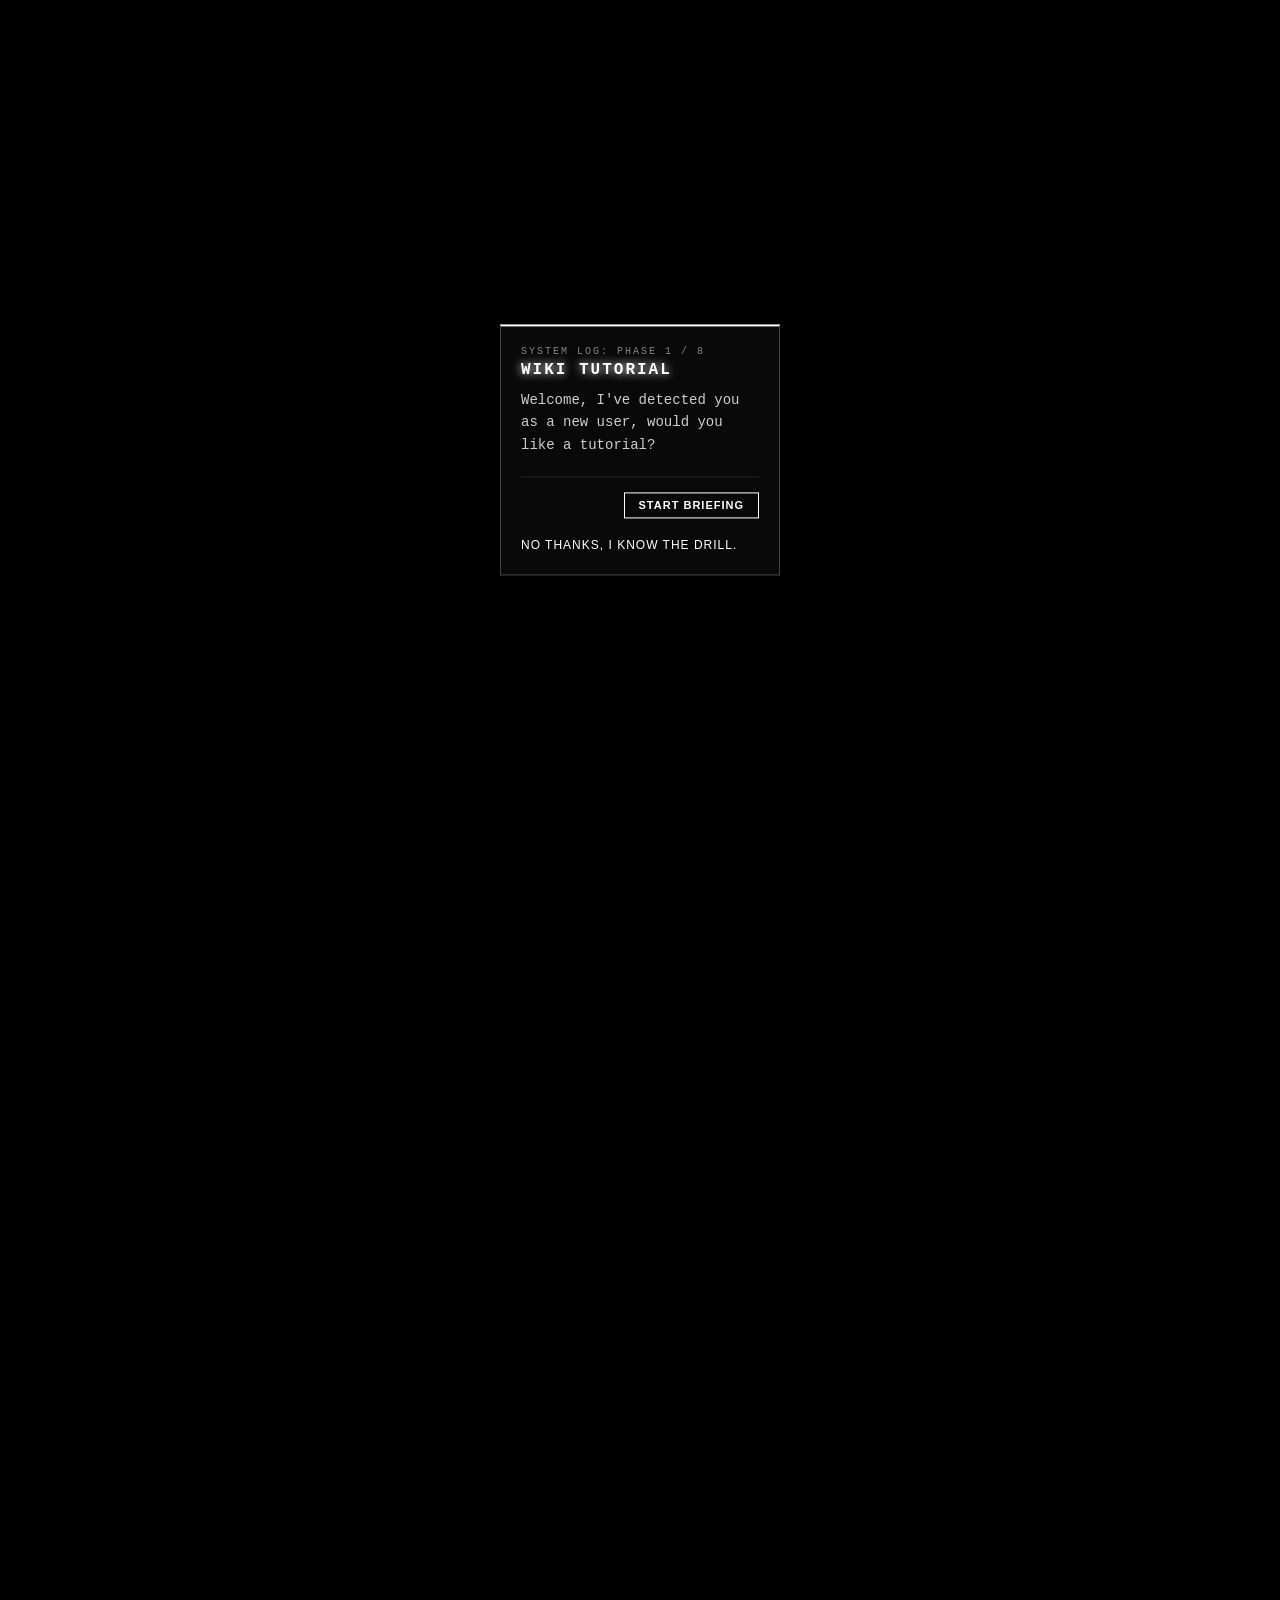
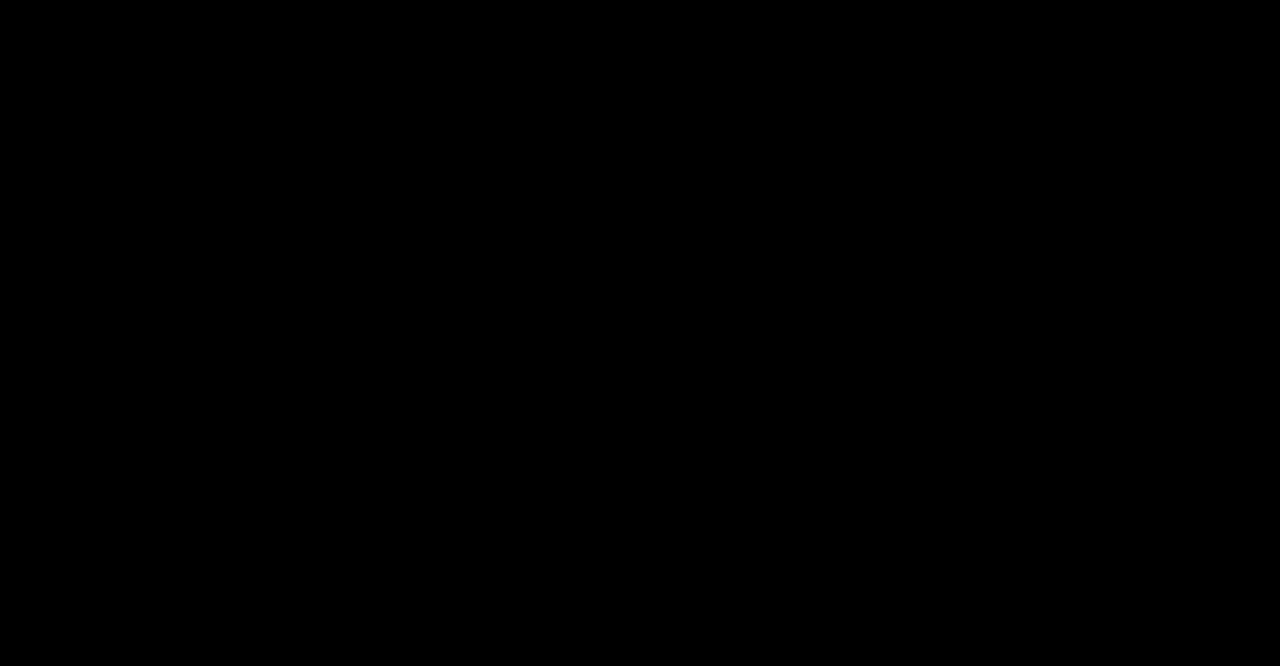
==== commit fa68e14b: "Updated Keywords" ====
--- a/index.html
+++ b/index.html
@@ -14,16 +14,16 @@
     <link rel="canonical" href="https://wantedrblx.com/">
 
     <meta name="description"
-        content="The ultimate Wanted Roblox wiki. Find all weapons, vehicles, missions, NPCs, valuables, locations, ATMs, vaults, shop, crates, promo codes and more in the Roblox game Wanted.">
+        content="The Roblox Wanted Wiki, find all ATMs, Events, Gun Crates, Locations, Missions, NPCs, Promo Codes, Codes, Store, Shop, Valuables, Vehicles, Weapons and more!">
     <meta name="keywords"
-        content="Wanted, Roblox, Wanted Wiki, Wanted Roblox Wiki, Roblox Wanted Wiki, Wanted Roblox game, Wanted Roblox weapons, Wanted Roblox vehicles, Wanted Roblox missions, Wanted Roblox NPCs, Wanted Roblox valuables, Wanted Roblox ATM locations, Wanted Roblox vault codes, Wanted Roblox crates, Wanted Roblox guide, Wanted syndicate, WantedRBLX, Roblox Wanted, Roblox Wanted shop, Wanted Roblox map, Wanted Roblox promo codes">
+        content="Wanted, Roblox, Wanted Roblox, Roblox Wanted, Wanted Roblox Wiki, Roblox Wanted Wiki, Wiki Roblox Wanted, Roblox Wanted ATMs, Wanted Roblox ATMs, Roblox Wanted Events, Wanted Roblox Events, Roblox Wanted Events, Wanted Roblox Gun Crates, Roblox Wanted Gun Crates, Roblox Wanted Vehicles, Wanted Roblox Vehicles, Roblox Wanted Weapons, Wanted Roblox Weapons, Roblox Wanted Missions, Wanted Roblox Missions, Roblox Wanted NPCs, Wanted Roblox NPCs, Roblox Wanted Valuables, Wanted Roblox Valuables, Roblox Wanted Locations, Wanted Roblox Locations, Roblox Wanted Shop, Wanted Roblox Shop, Roblox Wanted Promo Codes, Wanted Roblox Promo Codes, Roblox Wanted Codes, Wanted Roblox Codes">
     <meta name="robots" content="index, follow">
 
     <meta name="thumbnail" content="https://wantedrblx.com/images/favicon.png">
 
     <meta property="og:title" content="Wanted Wiki - Roblox Wanted Game Wiki">
     <meta property="og:description"
-        content="The ultimate Wanted Roblox wiki. Find all weapons, vehicles, missions, NPCs, valuables, locations, ATMs, vaults,gun crates, promo codes, shop and more in the Roblox game Wanted.">
+        content="The Roblox Wanted Wiki, find all ATMs, Events, Gun Crates, Locations, Missions, NPCs, Promo Codes, Codes, Store, Shop, Valuables, Vehicles, Weapons and more!">
     <meta property="og:url" content="https://wantedrblx.com/">
     <meta property="og:image" content="https://wantedrblx.com/images/favicon.png">
     <meta property="og:site_name" content="Wanted Wiki">
--- a/css/tutorial.css
+++ b/css/tutorial.css
@@ -2,15 +2,21 @@
     position: fixed;
     inset: 0;
     z-index: 9999;
-    background: rgba(0, 0, 0, 0.2);
+    background: rgba(0, 0, 0, 0.5);
     display: none;
     pointer-events: none;
     opacity: 0;
-    transition: opacity 0.3s ease;
+    transition: all 0.5s cubic-bezier(0.19, 1, 0.22, 1);
 }
 
 .tutorial-overlay.active {
     display: block;
+    opacity: 1;
+}
+
+.tutorial-overlay.intro-mode {
+    background: #000 !important;
+    pointer-events: all;
     opacity: 1;
 }
 
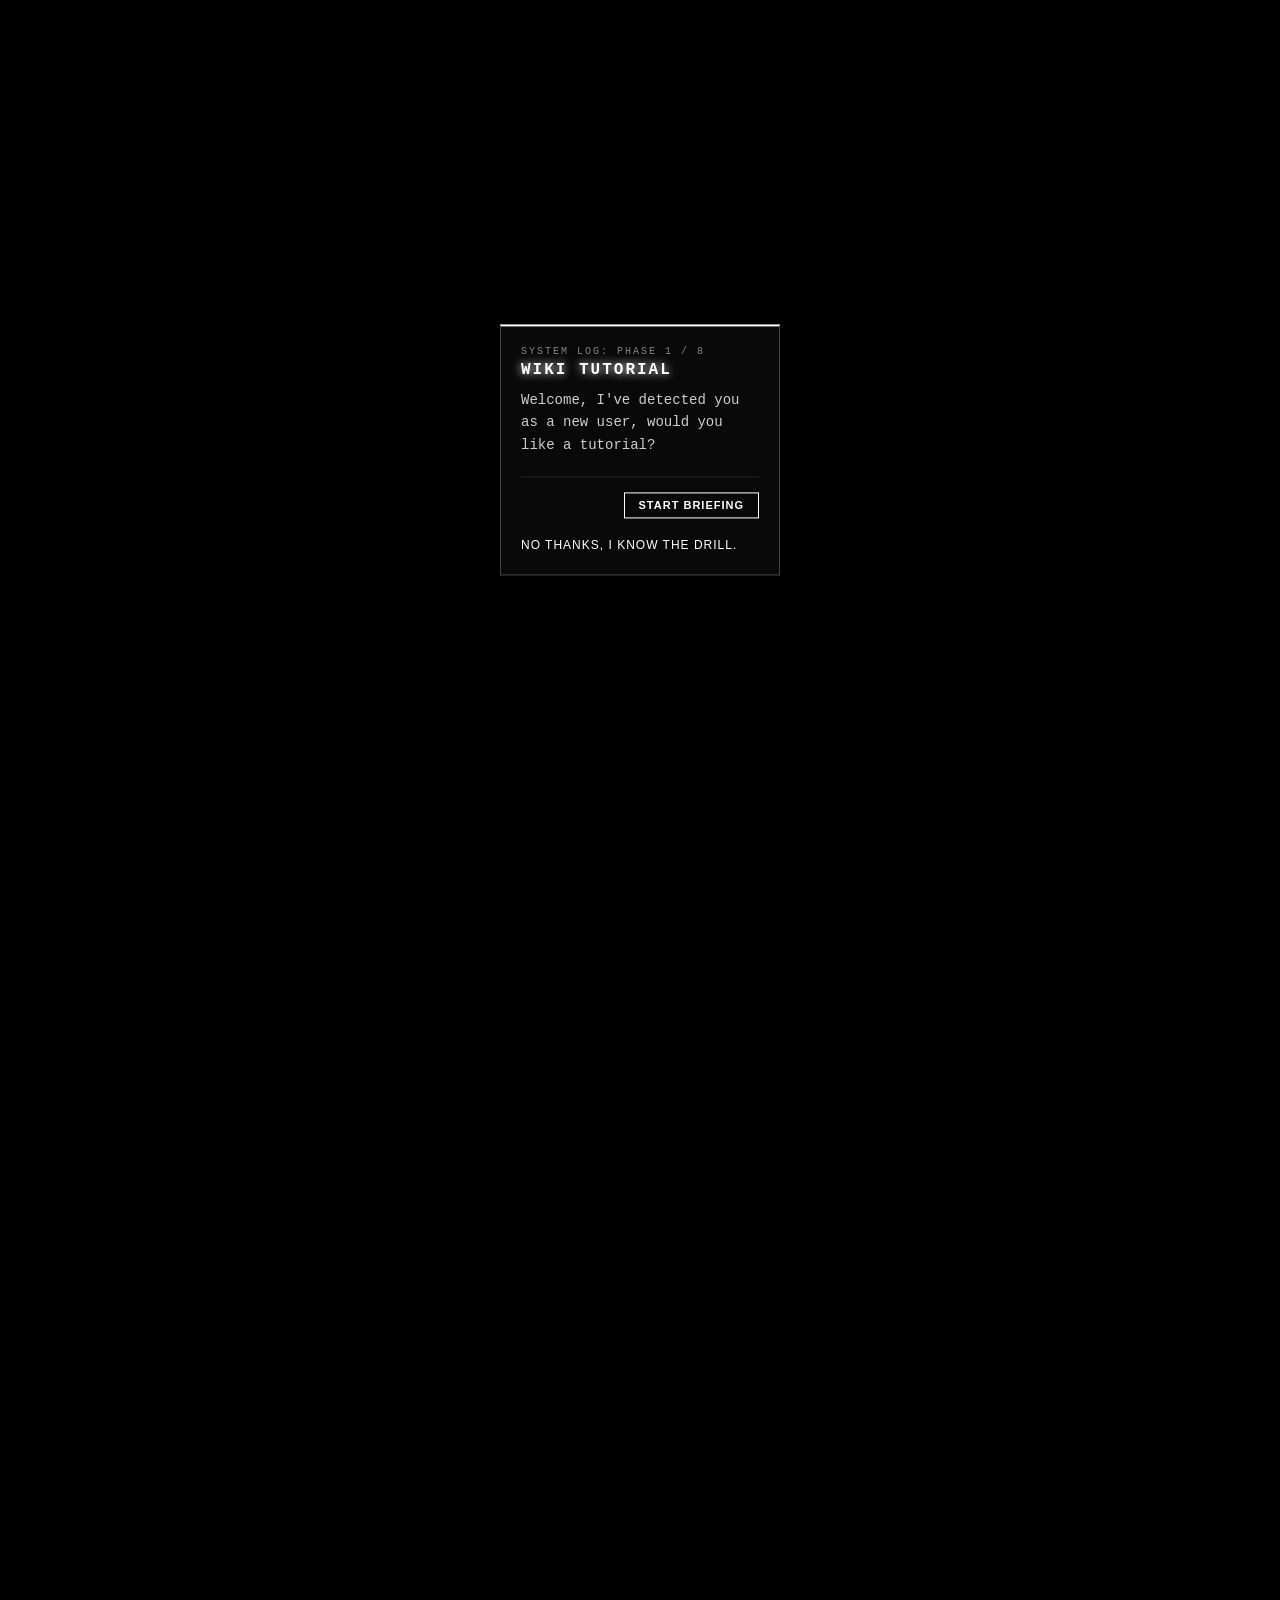
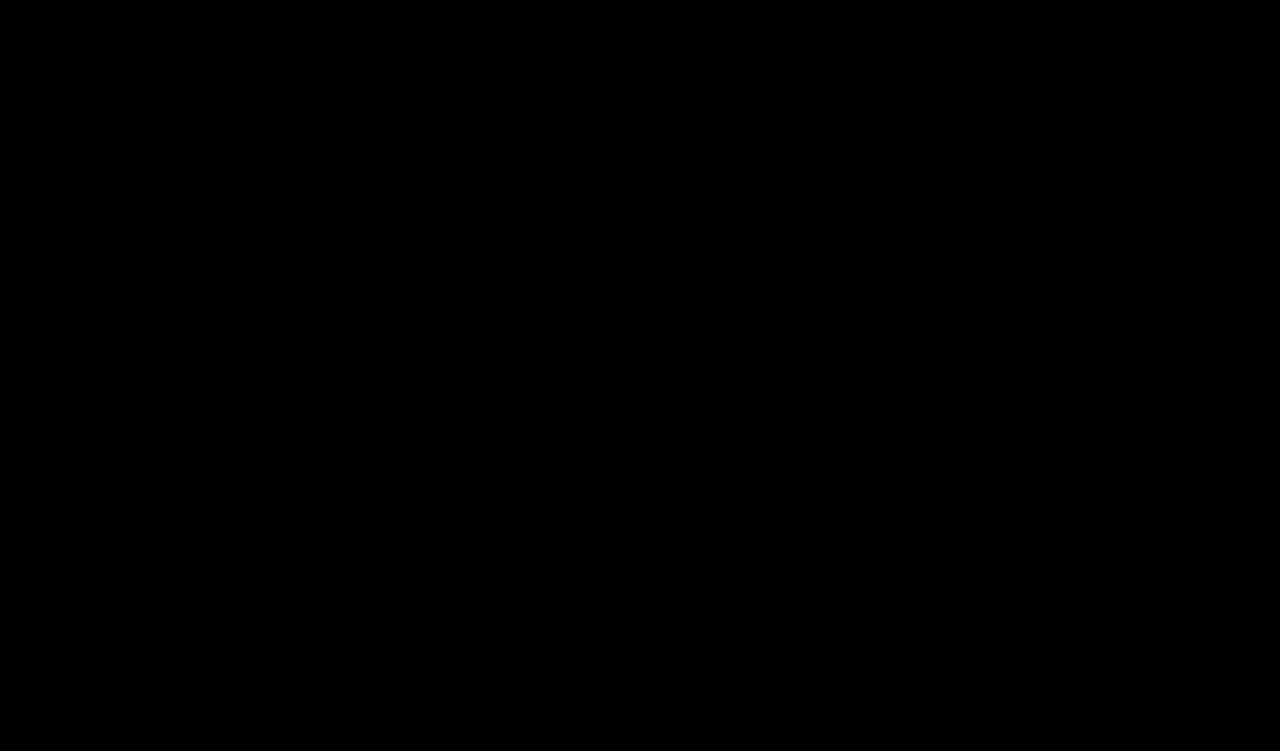
==== commit 2d8fe6f7: "added translation support for valuables and vaults&atms (descriptions)" ====
--- a/index.html
+++ b/index.html
@@ -149,51 +149,60 @@
             <h1 class="neon-title">WANTED</h1>
         </div>
         <nav class="top-tabs" id="top-tabs">
-            <a href="#home" class="tab" data-page="home"><span><span class="emoji-style">🏠</span> HOME</span></a>
+            <a href="#home" class="tab" data-page="home"><span><span class="emoji-style">🏠</span> <span
+                        data-i18n="nav_home">HOME</span></span></a>
 
             <div class="dropdown">
-                <a class="tab dropdown-btn"><span><span class="emoji-style">⚔️</span> COMBAT ▼</span></a>
+                <a class="tab dropdown-btn"><span><span class="emoji-style">⚔️</span> <span
+                            data-i18n="nav_combat">COMBAT</span> ▼</span></a>
                 <div class="dropdown-content">
                     <a href="#weapons" class="tab dropdown-tab" data-page="weapons"><span><span
-                                class="emoji-style">🔫</span> WEAPONs</span></a>
+                                class="emoji-style">🔫</span> <span data-i18n="nav_weapons">WEAPONs</span></span></a>
                     <a href="#vehicles" class="tab dropdown-tab" data-page="vehicles"><span><span
-                                class="emoji-style">🚗</span> VEHICLEs</span></a>
+                                class="emoji-style">🚗</span> <span data-i18n="nav_vehicles">VEHICLEs</span></span></a>
                     <a href="#gun-crates" class="tab dropdown-tab" data-page="gun-crates"><span><span
-                                class="emoji-style">📦</span> GUN CRATEs</span></a>
+                                class="emoji-style">📦</span> <span data-i18n="nav_gun_crates">GUN
+                                CRATEs</span></span></a>
                 </div>
             </div>
 
             <div class="dropdown">
-                <a class="tab dropdown-btn"><span><span class="emoji-style">🌍</span> WORLD ▼</span></a>
+                <a class="tab dropdown-btn"><span><span class="emoji-style">🌍</span> <span
+                            data-i18n="nav_world">WORLD</span> ▼</span></a>
                 <div class="dropdown-content">
                     <a href="#locations" class="tab dropdown-tab" data-page="locations"><span><span
-                                class="emoji-style">📍</span> LOCATIONs</span></a>
+                                class="emoji-style">📍</span> <span
+                                data-i18n="nav_locations">LOCATIONs</span></span></a>
                     <a href="#npcs" class="tab dropdown-tab" data-page="npcs"><span><span class="emoji-style">👥</span>
-                            NPCs</span></a>
+                            <span data-i18n="nav_npcs">NPCs</span></span></a>
                     <a href="#missions" class="tab dropdown-tab" data-page="missions"><span><span
-                                class="emoji-style">📜</span> MISSIONs</span></a>
+                                class="emoji-style">📜</span> <span data-i18n="nav_missions">MISSIONs</span></span></a>
                     <a href="#events" class="tab dropdown-tab" data-page="events"><span><span
-                                class="emoji-style">📅</span> EVENTs</span></a>
+                                class="emoji-style">📅</span> <span data-i18n="nav_events">EVENTs</span></span></a>
                 </div>
             </div>
 
             <div class="dropdown">
-                <a class="tab dropdown-btn"><span><span class="emoji-style">💰</span> ECONOMY ▼</span></a>
+                <a class="tab dropdown-btn"><span><span class="emoji-style">💰</span> <span
+                            data-i18n="nav_economy">ECONOMY</span> ▼</span></a>
                 <div class="dropdown-content">
                     <a href="#atms" class="tab dropdown-tab" data-page="atms"><span><span class="emoji-style">🏧</span>
-                            ATMs & VAULTs</span></a>
+                            <span data-i18n="nav_atms">ATMs & VAULTs</span></span></a>
                     <a href="#store" class="tab dropdown-tab" data-page="store"><span><span
-                                class="emoji-style">🛒</span> STORE</span></a>
+                                class="emoji-style">🛒</span> <span data-i18n="nav_store">STORE</span></span></a>
                     <a href="#valuables" class="tab dropdown-tab" data-page="valuables"><span><span
-                                class="emoji-style">💎</span> VALUABLEs</span></a>
+                                class="emoji-style">💎</span> <span
+                                data-i18n="nav_valuables">VALUABLEs</span></span></a>
                     <a href="#promo-codes" class="tab dropdown-tab" data-page="promo-codes"><span><span
-                                class="emoji-style">🎟️</span> PROMO CODEs</span></a>
+                                class="emoji-style">🎟️</span> <span data-i18n="nav_promo_codes">PROMO
+                                CODEs</span></span></a>
                 </div>
             </div>
 
             <div class="mobile-controls-group">
                 <div class="search-container">
-                    <input type="text" id="search-input" class="search-input" placeholder="Search archive...">
+                    <input type="text" id="search-input" class="search-input" placeholder="Search archive..."
+                        data-i18n-placeholder="nav_search">
                 </div>
                 <div class="header-actions">
                     <button id="settings-toggle" class="settings-toggle header-icon-btn"
@@ -210,61 +219,73 @@
         <div class="settings-backdrop"></div>
         <div class="settings-content">
             <div class="settings-header">
-                <h2>SETTINGS</h2>
+                <h2 data-i18n="settings_title">SETTINGS</h2>
                 <button id="settings-close" class="settings-close" title="Close">&times;</button>
             </div>
             <div class="settings-body">
                 <div class="setting-item">
                     <label class="setting-label">
                         <span class="setting-icon">♪</span>
-                        <span class="setting-name">Music Volume</span>
+                        <span class="setting-name" data-i18n="settings_music_volume">Music Volume</span>
                     </label>
                     <input type="range" id="bgm-volume" class="setting-slider" min="0" max="1" step="0.01" value="0.4">
                 </div>
                 <div class="setting-item">
                     <label class="setting-label">
                         <span class="setting-icon">📂</span>
-                        <span class="setting-name">Custom Music (.mp3)</span>
+                        <span class="setting-name" data-i18n="settings_custom_music">Custom Music (.mp3)</span>
                     </label>
                     <div style="display: flex; gap: 10px;">
-                        <button id="bgm-upload-btn" class="setting-toggle-btn"
-                            style="flex: 1; padding: 10px;">Upload</button>
-                        <button id="bgm-reset-btn" class="setting-toggle-btn"
-                            style="flex: 1; padding: 10px;">Reset</button>
+                        <button id="bgm-upload-btn" class="setting-toggle-btn" style="flex: 1; padding: 10px;"
+                            data-i18n="settings_upload">Upload</button>
+                        <button id="bgm-reset-btn" class="setting-toggle-btn" style="flex: 1; padding: 10px;"
+                            data-i18n="settings_reset">Reset</button>
                     </div>
                     <input type="file" id="bgm-upload" accept="audio/mpeg" style="display: none;">
                 </div>
                 <div class="setting-item">
                     <label class="setting-label">
                         <span class="setting-icon">▤</span>
-                        <span class="setting-name">Card Size</span>
+                        <span class="setting-name" data-i18n="settings_card_size">Card Size</span>
                     </label>
                     <input type="range" id="card-size-slider" class="setting-slider" min="150" max="400" step="10"
-                        value="200">
+                        value="150">
+                </div>
+                <div class="setting-item">
+                    <label class="setting-label" for="language-select">
+                        <span class="setting-icon">🌐</span>
+                        <span class="setting-name" data-i18n="settings_language">Language</span>
+                    </label>
+                    <select id="language-select" class="setting-select">
+                    </select>
                 </div>
                 <div class="setting-item setting-item-toggle">
                     <button id="low-end-toggle" class="low-end-toggle setting-toggle-btn" title="Toggle Low-End Mode">
                         <span class="toggle-icon">⚡</span>
-                        <span class="toggle-text">Low-End Mode: <span id="low-end-status">OFF</span></span>
+                        <span class="toggle-text"><span data-i18n="settings_low_end">Low-End Mode</span>: <span
+                                id="low-end-status" data-i18n-toggle="low-end">OFF</span></span>
                     </button>
                 </div>
                 <div class="setting-item setting-item-toggle">
                     <button id="sidebar-toggle" class="sidebar-toggle setting-toggle-btn" title="Toggle Left Sidebar">
                         <span class="toggle-icon">☰</span>
-                        <span class="toggle-text">Left Sidebar: <span id="sidebar-status">OFF</span></span>
+                        <span class="toggle-text"><span data-i18n="settings_sidebar">Left Sidebar</span>: <span
+                                id="sidebar-status" data-i18n-toggle="sidebar">OFF</span></span>
                     </button>
                 </div>
                 <div class="setting-item setting-item-toggle">
                     <button id="always-show-more-toggle" class="always-show-more-toggle setting-toggle-btn"
                         title="Toggle Always Show More">
                         <span class="toggle-icon">▼</span>
-                        <span class="toggle-text">Always Show More: <span id="always-show-more-status">OFF</span></span>
+                        <span class="toggle-text"><span data-i18n="settings_always_more">Always Show More</span>: <span
+                                id="always-show-more-status" data-i18n-toggle="always-show-more">OFF</span></span>
                     </button>
                 </div>
                 <div class="setting-item setting-item-toggle">
                     <button id="intro-toggle" class="intro-toggle setting-toggle-btn" title="Toggle Intro">
                         <span class="toggle-icon">🚪</span>
-                        <span class="toggle-text">Intro: <span id="intro-status">ON</span></span>
+                        <span class="toggle-text"><span data-i18n="settings_intro">Intro</span>: <span id="intro-status"
+                                data-i18n-toggle="intro">ON</span></span>
                     </button>
                 </div>
             </div>
@@ -284,14 +305,27 @@
     <audio id="sfx-hover" src="sounds/hover.mp3" preload="auto"></audio>
     <audio id="sfx-load" src="sounds/load.mp3" preload="auto"></audio>
 
+    <script defer src="data/translations.js"></script>
+    <script defer src="js/i18n.js"></script>
     <script defer src="config.js"></script>
-    <script defer src="data/atms&vaults.js"></script>
+    <script defer src="data/atms&vaults/atms.js"></script>
+    <script defer src="data/atms&vaults/vaults.js"></script>
+    <script defer src="data/atms&vaults/index.js"></script>
     <script defer src="data/contributors.js"></script>
     <script defer src="data/gun-crates.js"></script>
     <script defer src="data/locations.js"></script>
     <script defer src="data/missions.js"></script>
     <script defer src="data/npcs.js"></script>
-    <script defer src="data/valuables.js"></script>
+    <script defer src="data/valuables/gems.js"></script>
+    <script defer src="data/valuables/jewelry.js"></script>
+    <script defer src="data/valuables/electronics.js"></script>
+    <script defer src="data/valuables/tech.js"></script>
+    <script defer src="data/valuables/shoes.js"></script>
+    <script defer src="data/valuables/miscellaneous.js"></script>
+    <script defer src="data/valuables/mission-items.js"></script>
+    <script defer src="data/valuables/easter.js"></script>
+    <script defer src="data/valuables/christmas.js"></script>
+    <script defer src="data/valuables/index.js"></script>
     <script defer src="data/vehicles.js"></script>
     <script defer src="data/weapons.js"></script>
     <script defer src="data/store.js"></script>
@@ -333,7 +367,7 @@
                     if (!isMobile()) return;
                     var isHamburger = hamburger && (e.target === hamburger || hamburger.contains(e.target));
                     if (isHamburger) return;
-                    if (e.target.closest('.header-icon-btn') || e.target.closest('#settings-panel')) return;
+                    if (e.target.closest('.header-icon-btn') || e.target.closest('#settings-panel') || e.target.closest('.tab')) return;
                     e.stopImmediatePropagation();
                 }, true);
 
--- a/css/main.css
+++ b/css/main.css
@@ -7,6 +7,12 @@
     --glow: #fff;
     --card-min-size: 200px;
     --header-scale: 1;
+}
+
+@media (max-width: 1024px) {
+    :root {
+        --card-min-size: 150px;
+    }
 }
 
 * {
@@ -406,16 +412,22 @@
     border-color: #c0f
 }
 
+.rarity-mythic {
+    color: #f00;
+    border-color: #f00;
+    text-shadow: 0 0 10px #f00
+}
+
 .rarity-legendary {
     color: #ff0;
     border-color: #ff0;
     text-shadow: 0 0 15px #ff0
 }
 
-.rarity-mythic {
-    color: #f00;
-    border-color: #f00;
-    text-shadow: 0 0 10px #f00
+.rarity-unobtainable {
+    color: rgb(255, 255, 255);
+    border-color: rgb(255, 255, 255);
+    text-shadow: 0 0 15px rgb(0, 0, 0)
 }
 
 .rarity-easy {
@@ -1093,6 +1105,25 @@
     color: #ccc;
     font-size: 0.8rem;
     margin-top: 3px;
+}
+
+/* Rainbow Text Animation */
+.rainbow-text {
+    background: linear-gradient(90deg, var(--color-1), var(--color-2), var(--color-1));
+    background-size: 200% auto;
+    -webkit-background-clip: text;
+    background-clip: text;
+    -webkit-text-fill-color: transparent;
+    animation: rainbow-move 3s linear infinite;
+    font-weight: 800;
+    text-shadow: none !important;
+    /* Shadows break background-clip: text */
+}
+
+@keyframes rainbow-move {
+    to {
+        background-position: 200% center;
+    }
 }
 
 .admin-section {
@@ -1404,15 +1435,20 @@
 
 @media (max-width: 1024px) {
     .fixed-header {
-        padding: 10px;
+        padding: 5px 10px;
         flex-direction: column;
         align-items: flex-start;
+        min-height: auto;
     }
 
     .header-top {
         justify-content: space-between;
-        padding: 10px 15px 8px;
+        padding: 6px 15px 4px;
         width: 100%;
+    }
+
+    .page-wrapper {
+        padding-top: 70px;
     }
 
     .hamburger {
@@ -1420,10 +1456,16 @@
     }
 
     .neon-title {
-        font-size: 1.8rem;
-        letter-spacing: 4px;
+        font-size: 1.4rem;
+        letter-spacing: 3px;
         margin: 0 auto;
         transform: translateX(-15px);
+    }
+
+    .neon-title::after {
+        font-size: 0.35em;
+        letter-spacing: 0.2em;
+        margin-top: 0;
     }
 
     .top-tabs {
@@ -1451,13 +1493,13 @@
     .tab {
         text-align: center;
         position: relative;
-        padding: 10px 10px;
+        padding: 6px 4px;
         background: transparent !important;
         border: 1px solid transparent !important;
         border-radius: 4px !important;
-        font-size: 0.65rem;
+        font-size: 0.6rem;
         font-weight: 800;
-        letter-spacing: 1px;
+        letter-spacing: 0;
         cursor: pointer;
         transition: .3s cubic-bezier(0.23, 1, 0.32, 1);
         transform: none !important;
@@ -1506,10 +1548,10 @@
         display: flex !important;
         flex-direction: column;
         align-items: center;
-        gap: 8px;
-        padding: 10px 8px 8px;
+        gap: 4px;
+        padding: 6px 8px;
         border-top: 1px solid rgba(255, 255, 255, 0.1);
-        margin-top: 6px;
+        margin-top: 4px;
         width: 100%;
         box-sizing: border-box;
         grid-column: 1 / -1;
@@ -1518,16 +1560,16 @@
     .header-actions {
         display: flex;
         flex-direction: row;
-        gap: 8px;
+        gap: 6px;
         justify-content: center;
         width: 100%;
     }
 
     .header-icon-btn {
-        width: 40px !important;
-        height: 36px !important;
+        width: 36px !important;
+        height: 32px !important;
         border-radius: 6px !important;
-        font-size: 0.9rem !important;
+        font-size: 0.85rem !important;
     }
 
     .top-tabs .mobile-controls-group .search-container,
@@ -1544,8 +1586,8 @@
         width: 100%;
         max-width: 100%;
         transform: none !important;
-        font-size: 0.65rem;
-        padding: 6px 10px 6px 28px;
+        font-size: 0.6rem;
+        padding: 4px 10px 4px 28px;
         box-sizing: border-box;
     }
 
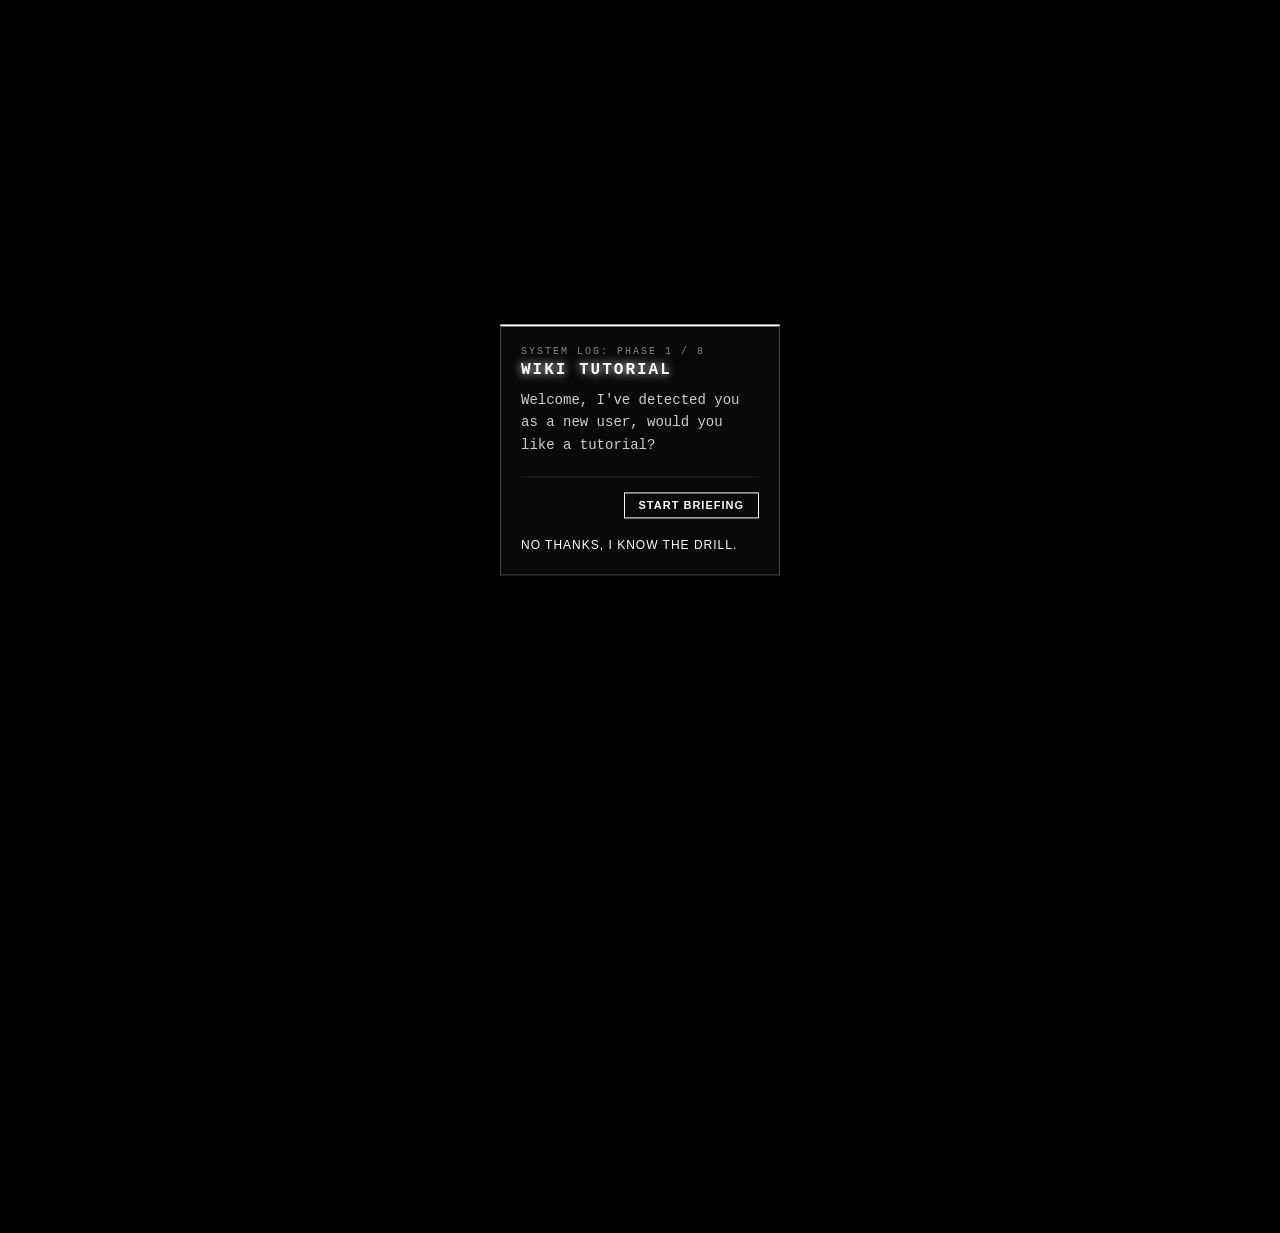
==== commit b42a3ad7: "Home screen & Translations" ====
--- a/index.html
+++ b/index.html
@@ -312,8 +312,16 @@
     <script defer src="data/atms&vaults/vaults.js"></script>
     <script defer src="data/atms&vaults/index.js"></script>
     <script defer src="data/contributors.js"></script>
+    <script defer src="data/videos.js"></script>
     <script defer src="data/gun-crates.js"></script>
     <script defer src="data/locations.js"></script>
+    <script defer src="data/missions/erik.js"></script>
+    <script defer src="data/missions/sir_b.js"></script>
+    <script defer src="data/missions/bert.js"></script>
+    <script defer src="data/missions/dan.js"></script>
+    <script defer src="data/missions/game.js"></script>
+    <script defer src="data/missions/easter.js"></script>
+    <script defer src="data/missions/christmas.js"></script>
     <script defer src="data/missions.js"></script>
     <script defer src="data/npcs.js"></script>
     <script defer src="data/valuables/gems.js"></script>
--- a/css/main.css
+++ b/css/main.css
@@ -1,2278 +1,3032 @@
-:root {
-    --bg: #000;
-    --fg: #fff;
-    --fg2: #000;
-    --panel: #111;
-    --border: #444;
-    --glow: #fff;
-    --card-min-size: 200px;
-    --header-scale: 1;
-}
-
-@media (max-width: 1024px) {
-    :root {
-        --card-min-size: 150px;
-    }
-}
-
-* {
-    margin: 0;
-    padding: 0;
-    box-sizing: border-box;
-}
-
-html,
-body {
-    height: 100%;
-    background: var(--bg);
-    color: var(--fg);
-    font-family: 'Courier New', monospace;
-    overflow-x: hidden;
-}
-
-body {
-    background-image: url('../images/background.jpg');
-    background-size: cover;
-    background-position: center center;
-    background-repeat: no-repeat;
-    background-attachment: fixed;
-}
-
-@media (max-width: 1024px) {
-    body {
-        background-attachment: scroll;
-    }
-}
-
-@media (min-aspect-ratio: 21/9) {
-    body {
-        background-size: 100% auto;
-    }
-}
-
-@media (max-aspect-ratio: 9/16) {
-    body {
-        background-size: auto 100%;
-    }
-}
-
-.stripes,
-.static {
-    position: fixed;
-    inset: 0;
-    pointer-events: none;
-    z-index: 25;
-}
-
-.stripes {
-    background:
-        repeating-linear-gradient(45deg, transparent 0 30px, #111 30px 60px),
-        repeating-linear-gradient(-45deg, transparent 0 40px, #222 40px 80px);
-    opacity: .15;
-}
-
-.static {
-    opacity: 0.05;
-    background-image: url("data:image/svg+xml,%3Csvg xmlns='http://www.w3.org/2000/svg' width='300' height='300'%3E%3Cfilter id='n'%3E%3CfeTurbulence type='fractalNoise' baseFrequency='0.9' numOctaves='4' stitchTiles='stitch'/%3E%3C/filter%3E%3Crect width='300' height='300' filter='url(%23n)' opacity='0.4'/%3E%3C/svg%3E");
-    background-repeat: repeat;
-}
-
-body::before,
-body::after {
-    content: "";
-    position: fixed;
-    inset: 0;
-    z-index: 200;
-    pointer-events: none;
-    mix-blend-mode: screen;
-    animation: policeFlash 8s infinite;
-    will-change: opacity;
-    contain: layout style paint;
-}
-
-body::before {
-    background: radial-gradient(circle at 20% 50%, rgba(255, 0, 0, .3), transparent 40%);
-}
-
-body::after {
-    background: radial-gradient(circle at 80% 50%, rgba(0, 100, 255, .3), transparent 40%);
-    animation-delay: 4s;
-}
-
-.fixed-header {
-    position: fixed;
-    top: 0;
-    left: 0;
-    right: 0;
-    z-index: 1000;
-    display: flex;
-    flex-direction: column;
-    align-items: center;
-    justify-content: center;
-    padding: 0;
-    background: rgba(0, 0, 0, .98);
-    border-bottom: 2px solid var(--border);
-    border-top: 2px solid rgba(255, 255, 255, 0.12);
-    box-shadow: 0 0 20px rgba(0, 0, 0, 1);
-    min-height: 100px;
-}
-
-.header-top {
-    display: flex;
-    align-items: center;
-    justify-content: center;
-    width: 100%;
-    position: relative;
-    padding: 10px 20px 8px;
-    border-bottom: 1px solid rgba(255, 255, 255, 0.08);
-}
-
-.header-top::after {
-    content: '';
-    position: absolute;
-    bottom: -1px;
-    left: 50%;
-    transform: translateX(-50%);
-    width: 75%;
-    max-width: 520px;
-    height: 1px;
-    background: linear-gradient(90deg, transparent, rgba(255, 255, 255, 0.3), transparent);
-    pointer-events: none;
-}
-
-.header-resize-handle {
-    position: absolute;
-    bottom: -5px;
-    left: 50%;
-    transform: translateX(-50%);
-    width: 80px;
-    height: 10px;
-    background: var(--border);
-    cursor: ns-resize;
-    z-index: 1000;
-    transition: all 0.2s ease;
-    border-radius: 2px;
-}
-
-.header-resize-handle::before {
-    content: '⋮⋮⋮';
-    position: absolute;
-    top: 50%;
-    left: 50%;
-    transform: translate(-50%, -50%);
-    color: #666;
-    font-size: 10px;
-    letter-spacing: 2px;
-    pointer-events: none;
-}
-
-.header-resize-handle:hover {
-    background: var(--fg);
-    box-shadow: 0 0 10px var(--fg);
-    height: 12px;
-}
-
-.header-resize-handle:hover::before {
-    color: #000;
-}
-
-@media (max-width: 1024px) {
-    .header-resize-handle {
-        display: none;
-    }
-}
-
-.neon-title {
-    font-size: clamp(0.75rem, 3vw, 1.75rem);
-    letter-spacing: clamp(2px, 1vw, 8px);
-    font-weight: bold;
-    text-transform: uppercase;
-    color: transparent;
-    background-image:
-        linear-gradient(rgba(255, 255, 255, .9), rgba(255, 255, 255, .9)),
-        repeating-linear-gradient(transparent 0 2px, rgba(0, 0, 0, .1) 2px 4px);
-    background-clip: text;
-    -webkit-background-clip: text;
-    text-shadow: 0 0 10px var(--glow), 0 0 20px var(--glow), 0 0 40px var(--glow);
-    text-align: center;
-    transition: font-size 0.1s ease, letter-spacing 0.1s ease;
-    display: flex;
-    flex-direction: column;
-    align-items: center;
-    justify-content: center;
-    margin: 0 auto;
-    line-height: 1.1;
-}
-
-.neon-title::after {
-    content: 'WIKI';
-    font-size: 0.45em;
-    letter-spacing: 0.35em;
-    color: rgba(255, 255, 255, 0.35);
-    text-shadow: none;
-    background: none;
-    -webkit-background-clip: initial;
-    background-clip: initial;
-    font-weight: 400;
-    margin-top: 2px;
-    display: block;
-}
-
-.top-tabs {
-    display: flex;
-    flex-wrap: wrap;
-    justify-content: center;
-    gap: calc(12px * var(--header-scale));
-    margin-top: calc(10px * var(--header-scale));
-    padding: calc(8px * var(--header-scale)) calc(10px * var(--header-scale));
-}
-
-.tab {
-    position: relative;
-    padding: calc(10px * var(--header-scale)) calc(14px * var(--header-scale));
-    background: transparent !important;
-    border: 1px solid transparent !important;
-    border-radius: 4px !important;
-    font-size: calc(0.72rem * var(--header-scale));
-    font-weight: 800;
-    letter-spacing: calc(2px * var(--header-scale));
-    cursor: pointer;
-    transition: .3s cubic-bezier(0.23, 1, 0.32, 1);
-    transform: none !important;
-    color: rgba(255, 255, 255, 0.45) !important;
-    overflow: visible;
-    display: flex;
-    align-items: center;
-    justify-content: center;
-    text-align: center;
-    text-decoration: none;
-    gap: 6px;
-    box-shadow: none !important;
-}
-
-.tab span {
-    display: inline-block;
-    transform: none !important;
-}
-
-.emoji-style {
-    filter: grayscale(100%) brightness(1000%);
-    margin-right: 4px;
-    display: inline-block;
-}
-
-.tab:hover,
-.tab.active {
-    color: #fff !important;
-    border-color: rgba(255, 255, 255, 0.15) !important;
-    background: rgba(255, 255, 255, 0.07) !important;
-    transform: none !important;
-    box-shadow: none !important;
-}
-
-.tab.active {
-    background: rgba(255, 255, 255, 0.1) !important;
-    border-color: rgba(255, 255, 255, 0.15) !important;
-}
-
-.tab.active::after {
-    display: none !important;
-}
-
-.page-wrapper {
-    min-height: 100vh;
-    padding: 180px 0 60px;
-    display: flex;
-    justify-content: center;
-}
-
-.content {
-    width: 90%;
-    max-width: 1400px;
-}
-
-.card-grid {
-    display: grid;
-    grid-template-columns: repeat(auto-fill, minmax(var(--card-min-size), 1fr));
-    gap: 20px;
-    margin-top: 30px;
-    overflow: visible;
-}
-
-.card {
-    position: relative;
-    padding: 14px;
-    background: linear-gradient(180deg, #151515, #0b0b0b);
-    border: 2px solid var(--border);
-    border-radius: 0;
-    transform: skew(-1deg);
-    box-shadow: 4px 4px 0 rgba(255, 255, 255, 0.05);
-    transition: .3s cubic-bezier(0.23, 1, 0.32, 1);
-    will-change: transform;
-    backface-visibility: hidden;
-    overflow: visible;
-}
-
-.card-large {
-    grid-column: span 2;
-}
-
-@media (max-width: 800px) {
-    .card-large {
-        grid-column: span 1;
-    }
-}
-
-.card>*,
-.card-details>* {
-    display: block;
-    padding: 8px 0;
-    transform: skew(1deg);
-}
-
-.card>*+*,
-.card-details>*+* {
-    border-top: 1px solid rgba(255, 255, 255, .08);
-}
-
-.card p strong {
-    text-decoration: underline;
-    text-underline-offset: 4px;
-    text-decoration-color: rgba(255, 255, 255, 0.2);
-}
-
-.card::before {
-    content: "";
-    position: absolute;
-    inset: 0;
-    background: linear-gradient(120deg, transparent, rgba(255, 255, 255, .05), transparent);
-    opacity: .4;
-    pointer-events: none;
-}
-
-.card:hover {
-    transform: translateY(-8px) skew(-1deg) scale(1.02);
-    border-color: var(--fg);
-    box-shadow: 8px 8px 0 var(--fg), 0 0 30px rgba(255, 255, 255, 0.15);
-}
-
-.card:hover::after {
-    content: "";
-    position: absolute;
-    inset: -12px;
-    z-index: -1;
-    background: radial-gradient(circle, rgba(255, 255, 255, .15), transparent 65%);
-    animation: pulse 1s infinite;
-}
-
-.rarity,
-.price-tag {
-    position: absolute;
-    top: -8px;
-    padding: 3px 8px;
-    font-size: .65rem;
-    font-weight: bold;
-    background: #000;
-    border: 1px solid;
-    border-radius: 0;
-    z-index: 10;
-}
-
-.rarity {
-    right: 6px
-}
-
-.price-tag {
-    left: 6px;
-    color: #0f0;
-    border-color: #0f0;
-    box-shadow: 0 0 8px #0f0;
-    text-shadow: 0 0 5px #0f0
-}
-
-.rarity-mission {
-    color: #99f;
-    border-color: #99f;
-    text-shadow: 0 0 10px #99f;
-}
-
-.rarity-common {
-    color: #999;
-    border-color: #999
-}
-
-.rarity-uncommon {
-    color: #0f0;
-    border-color: #0f0;
-    text-shadow: 0 0 10px #0f0
-}
-
-.rarity-epic {
-    color: #c0f;
-    border-color: #c0f
-}
-
-.rarity-mythic {
-    color: #f00;
-    border-color: #f00;
-    text-shadow: 0 0 10px #f00
-}
-
-.rarity-legendary {
-    color: #ff0;
-    border-color: #ff0;
-    text-shadow: 0 0 15px #ff0
-}
-
-.rarity-unobtainable {
-    color: rgb(255, 255, 255);
-    border-color: rgb(255, 255, 255);
-    text-shadow: 0 0 15px rgb(0, 0, 0)
-}
-
-.rarity-easy {
-    color: #0f0;
-    border-color: #0f0;
-    text-shadow: 0 0 10px #0f0
-}
-
-.rarity-medium {
-    color: #ff0;
-    border-color: #ff0;
-    text-shadow: 0 0 15px #ff0
-}
-
-.rarity-hard {
-    color: #f00;
-    border-color: #f00;
-    text-shadow: 0 0 10px #f00
-}
-
-.rarity-neutral {
-    color: #0f0;
-    border-color: #0f0;
-    text-shadow: 0 0 10px #0f0
-}
-
-.rarity-police {
-    color: #00f;
-    border-color: #00f;
-    text-shadow: 0 0 10px #00f
-}
-
-.rarity-criminal {
-    color: #f00;
-    border-color: #f00;
-    text-shadow: 0 0 10px #f00
-}
-
-.rarity-christmas-limited {
-    color: #0f0;
-    border-color: #f00
-}
-
-.rarity-easter {
-    color: rgb(255, 255, 255);
-    border-color: rgb(255, 80, 194)
-}
-
-h2 {
-    margin: 20px 0;
-    text-align: center;
-    font-size: clamp(1.5rem, 5vw, 2.2rem);
-    letter-spacing: clamp(4px, 2vw, 10px);
-    text-shadow: 0 0 10px var(--fg2);
-    text-transform: uppercase;
-}
-
-.page-disclaimer {
-    text-align: center;
-    font-style: italic;
-    color: #f00;
-    text-shadow: 0 0 10px rgba(255, 0, 0, 0.5);
-    margin-bottom: 30px;
-    font-size: 1rem;
-    letter-spacing: 1px;
-    text-transform: uppercase;
-}
-
-.sort-buttons {
-    text-align: center;
-    margin: 15px 0
-}
-
-.sort-btn {
-    display: inline-block;
-    margin: 0 4px 6px;
-    padding: 5px 12px;
-    background: #000;
-    border: 1px solid #666;
-    font-size: .8rem;
-    cursor: pointer;
-    transition: .2s;
-    transform: skew(-15deg);
-}
-
-.sort-btn:hover,
-.sort-btn.active {
-    background: #333;
-    border-color: var(--fg);
-    box-shadow: 0 0 10px var(--fg);
-}
-
-.loading {
-    padding: 60px 0;
-    text-align: center;
-    font-size: 1.8rem;
-    animation: loading-glitch 1s infinite;
-}
-
-.volume-control {
-    --fg: #ffffff;
-    position: fixed;
-    top: 12px;
-    left: 12px;
-    z-index: 1000;
-    display: flex;
-    align-items: center;
-    width: 36px;
-    height: 36px;
-    background: #000;
-    border: 1px solid #444;
-    border-radius: 0;
-    overflow: hidden;
-    transition: width .3s cubic-bezier(0.4, 0, 0.2, 1), border-color .3s;
-}
-
-.size-slider-control {
-    left: auto;
-    right: 12px;
-}
-
-.low-end-toggle {
-    position: fixed;
-    top: 56px;
-    right: 12px;
-    z-index: 1000;
-    width: 36px;
-    height: 36px;
-    background: #000;
-    border: 1px solid #444;
-    border-radius: 0;
-    cursor: pointer;
-    display: flex;
-    align-items: center;
-    justify-content: center;
-    transition: all .3s cubic-bezier(0.4, 0, 0.2, 1);
-    color: #fff;
-    font-size: 1.2rem;
-}
-
-.low-end-toggle:hover {
-    border-color: #fff;
-    box-shadow: 0 0 15px rgba(255, 255, 255, 0.3);
-    transform: scale(1.05);
-}
-
-.low-end-toggle.active {
-    background: #fff;
-    border-color: #fff;
-    color: #000;
-}
-
-.low-end-toggle .toggle-icon {
-    text-shadow: 0 0 5px currentColor;
-}
-
-body.low-end-mode .stripes,
-body.low-end-mode .scanlines {
-    display: none;
-}
-
-.views-section {
-    padding: 40px 20px;
-    display: flex;
-    justify-content: center;
-    background: transparent;
-}
-
-.views-wrapper {
-    width: 100%;
-    max-width: 440px;
-}
-
-.views-box {
-    background: rgba(0, 0, 0, 0.6);
-    backdrop-filter: blur(10px);
-    border: 1px solid rgba(255, 255, 255, 0.2);
-    border-radius: 8px;
-    padding: 24px;
-    box-shadow: 0 8px 32px 0 rgba(0, 0, 0, 0.37);
-    text-align: center;
-    transition: all 0.3s ease;
-}
-
-.views-box:hover {
-    border-color: rgba(255, 255, 255, 0.5);
-    transform: translateY(-5px);
-    box-shadow: 0 12px 40px 0 rgba(0, 0, 0, 0.5);
-}
-
-.views-header {
-    display: flex;
-    align-items: center;
-    justify-content: center;
-    gap: 10px;
-    margin-bottom: 20px;
-}
-
-.views-title {
-    font-size: 1rem;
-    letter-spacing: 0.2em;
-    color: white;
-    margin: 0;
-    text-shadow: 0 0 10px rgba(255, 255, 255, 0.5);
-}
-
-.views-count {
-    font-family: 'Courier New', monospace;
-    font-size: 2.5rem;
-    font-weight: bold;
-    color: #39ff14;
-    text-shadow: 0 0 15px #39ff14;
-    letter-spacing: 0.1em;
-}
-
-.views-subtext {
-    font-size: 0.75rem;
-    color: #888;
-    text-transform: uppercase;
-    letter-spacing: 0.1em;
-    margin-top: 10px;
-}
-
-body.low-end-mode {
-    background-attachment: scroll !important;
-}
-
-body.low-end-mode .stripes,
-body.low-end-mode .static,
-body.low-end-mode::before,
-body.low-end-mode::after {
-    display: none !important;
-}
-
-body.low-end-mode .views-box,
-body.low-end-mode .updates-box,
-body.low-end-mode .countdown-box,
-body.low-end-mode .staff-card,
-body.low-end-mode .contributor-card,
-body.low-end-mode .settings-content {
-    backdrop-filter: none !important;
-    background: #0a0a0a !important;
-    box-shadow: none !important;
-    border-color: #333 !important;
-}
-
-body.low-end-mode .card:hover::after,
-body.low-end-mode .tab::after {
-    display: none !important;
-}
-
-body.low-end-mode .card,
-body.low-end-mode .tab,
-body.low-end-mode .sort-btn,
-body.low-end-mode .neon-title,
-body.low-end-mode h1,
-body.low-end-mode h2,
-body.low-end-mode h3 {
-    text-shadow: none !important;
-    box-shadow: none !important;
-    transition: none !important;
-    animation: none !important;
-}
-
-body.low-end-mode .card:hover {
-    transform: translateY(-2px) !important;
-    border-color: #fff !important;
-}
-
-body.low-end-mode .tab:hover,
-body.low-end-mode .tab.active {
-    transform: none !important;
-    background: rgba(255, 255, 255, 0.07) !important;
-}
-
-body.low-end-mode .neon-title {
-    color: #fff !important;
-}
-
-body.low-end-mode .glitch::after,
-body.low-end-mode .glitch::before {
-    display: none !important;
-}
-
-body.low-end-mode * {
-    will-change: auto !important;
-}
-
-.volume-control::before {
-    content: '♪';
-    flex: 0 0 36px;
-    height: 100%;
-    display: flex;
-    align-items: center;
-    justify-content: center;
-    font-size: 1.2rem;
-    color: #fff !important;
-    text-shadow: 0 0 5px #fff;
-    pointer-events: none;
-}
-
-.size-slider-control::before {
-    content: '▤';
-}
-
-.volume-control:hover,
-.volume-control:focus-within {
-    width: 200px;
-    border-color: #fff !important;
-    box-shadow: 0 0 15px rgba(255, 255, 255, 0.3);
-}
-
-.volume-control input[type=range] {
-    flex: 1 1 auto;
-    width: 100%;
-    height: 6px;
-    background: #333;
-    border-radius: 0;
-    appearance: none;
-    cursor: pointer;
-    opacity: 0;
-    transition: opacity .15s;
-    margin: 0 10px;
-}
-
-.volume-control input[type=range]::-webkit-slider-thumb {
-    appearance: none;
-    height: 14px;
-    width: 6px;
-    background: #ffffff;
-    cursor: pointer;
-}
-
-.volume-control input[type=range]::-moz-range-thumb {
-    height: 14px;
-    width: 6px;
-    background: #ffffff;
-    cursor: pointer;
-    border: none;
-}
-
-.volume-control:hover input[type=range],
-.volume-control:focus-within input[type=range] {
-    opacity: 1;
-}
-
-.garage-intro {
-    position: fixed;
-    inset: 0;
-    z-index: 1000;
-    display: flex;
-    flex-direction: column;
-    align-items: center;
-    justify-content: center;
-    background: #000;
-    overflow: hidden;
-    cursor: default;
-    opacity: 1;
-    visibility: visible;
-    transition: opacity 0.8s ease-out .5s, visibility 0.8s ease-out .5s;
-}
-
-.garage-intro.open {
-    opacity: 0;
-    visibility: hidden;
-    pointer-events: none;
-}
-
-.garage-door-mover {
-    position: absolute;
-    inset: 0;
-    transform: translateY(0);
-    transition: transform 0.8s cubic-bezier(0.68, -0.15, 0.27, 1.15);
-    cursor: default;
-}
-
-.garage-intro.open .garage-door-mover {
-    transform: translateY(-100vh);
-}
-
-.garage-door {
-    position: absolute;
-    inset: 0;
-    display: flex;
-    flex-direction: column
-}
-
-.door-panel {
-    flex: 1;
-    background: #333;
-    background-image:
-        linear-gradient(90deg, transparent 0 4%, rgba(255, 255, 255, .05) 5%, transparent 6%),
-        linear-gradient(to top, rgba(0, 0, 0, .3), transparent 50%),
-        radial-gradient(circle, #444 10%, #333 90%);
-    border-bottom: 2px solid #222;
-    box-shadow: inset 0 0 5px rgba(0, 0, 0, 0.5);
-    position: relative;
-}
-
-@keyframes policeFlash {
-    0% {
-        opacity: 0
-    }
-
-    10% {
-        opacity: 1
-    }
-
-    25%,
-    50%,
-    100% {
-        opacity: 0
-    }
-}
-
-@keyframes pulse {
-    50% {
-        opacity: .6
-    }
-}
-
-@keyframes loading-glitch {
-    0% {
-        opacity: 0;
-        transform: none
-    }
-
-    20% {
-        opacity: 1;
-        transform: translate(-2px, 2px)
-    }
-
-    40% {
-        opacity: .8;
-        transform: translate(2px, -2px)
-    }
-
-    60% {
-        opacity: 1;
-        transform: translate(-2px, -2px)
-    }
-
-    80% {
-        opacity: .6;
-        transform: translate(2px, 2px)
-    }
-
-    100% {
-        opacity: 0;
-        transform: none
-    }
-}
-
-@media(max-width:1024px) {
-    .page-wrapper {
-        padding-top: 160px
-    }
-}
-
-@media(max-width:500px) {
-    .page-wrapper {
-        padding-top: 220px
-    }
-}
-
-.home-container {
-    min-height: 100vh;
-    background: transparent;
-    display: flex;
-    flex-direction: column;
-    font-family: 'Courier New', monospace;
-}
-
-.hero-section {
-    flex: 1;
-    display: flex;
-    flex-direction: column;
-    justify-content: center;
-    align-items: center;
-    padding: 40px;
-    text-align: center;
-    color: white;
-    position: relative;
-    overflow: hidden;
-}
-
-.hero-bg,
-.admin-bg {
-    position: absolute;
-    inset: 0;
-    background: radial-gradient(circle at center, rgba(255, 255, 255, 0.05) 0%, transparent 70%);
-    pointer-events: none;
-}
-
-.hero-logo-container {
-    display: flex;
-    justify-content: center;
-    align-items: center;
-    margin-bottom: 20px;
-    z-index: 2;
-}
-
-.hero-logo {
-    max-width: 400px;
-    width: 100%;
-    filter: grayscale(100%);
-    -webkit-mask-image: linear-gradient(to bottom, rgba(0, 0, 0, 1) 30%, rgba(0, 0, 0, 0) 100%);
-    mask-image: linear-gradient(to bottom, rgba(0, 0, 0, 1) 30%, rgba(0, 0, 0, 0) 100%);
-}
-
-.hero-title {
-    font-size: 3rem;
-    letter-spacing: 0.6em;
-    text-transform: uppercase;
-    margin: 0 0 30px 0;
-    color: white;
-    text-shadow: 0 0 10px black, 0 0 20px white, 0 0 40px white, 0 0 80px white;
-    animation: flicker 4s infinite alternate;
-}
-
-.hero-text {
-    font-size: 1.2rem;
-    line-height: 1.8;
-    max-width: 800px;
-    opacity: 0.95;
-    text-shadow: 0 0 8px white, 0 0 16px white;
-    color: white;
-    margin-bottom: 40px;
-}
-
-.play-btn-container {
-    font-size: 1rem;
-    letter-spacing: 0.3em;
-    opacity: 0.7;
-    text-shadow: 0 0 10px white;
-    animation: pulse-glow 3s infinite;
-}
-
-.play-btn {
-    color: white;
-    text-shadow: 0 0 20px white;
-    font-weight: bold;
-    text-decoration: underline;
-}
-
-.updates-section {
-    padding: 20px;
-    display: flex;
-    justify-content: center;
-    background: transparent;
-}
-
-.updates-wrapper {
-    width: 100%;
-    max-width: 900px;
-    display: grid;
-    grid-template-columns: 1fr 1fr;
-    gap: 20px;
-}
-
-@media (max-width: 768px) {
-    .updates-wrapper {
-        grid-template-columns: 1fr;
-    }
-}
-
-.updates-box,
-.countdown-box {
-    background: rgba(0, 0, 0, 0.6);
-    backdrop-filter: blur(10px);
-    border: 1px solid rgba(255, 255, 255, 0.2);
-    border-radius: 8px;
-    padding: 16px;
-    box-shadow: 0 8px 32px 0 rgba(0, 0, 0, 0.37);
-}
-
-.updates-header,
-.countdown-header {
-    display: flex;
-    align-items: center;
-    gap: 8px;
-    margin-bottom: 12px;
-}
-
-.updates-icon,
-.countdown-icon {
-    font-size: 1rem;
-}
-
-.updates-title,
-.countdown-title {
-    font-size: 1rem;
-    letter-spacing: 0.1em;
-    color: white;
-    margin: 0;
-    text-shadow: 0 0 5px white;
-}
-
-.countdown-display {
-    text-align: center;
-    padding: 20px 10px;
-}
-
-.countdown-time {
-    font-family: 'Courier New', monospace;
-    font-size: 1.5rem;
-    font-weight: bold;
-    color: #39ff14;
-    text-shadow: 0 0 10px #39ff14;
-    letter-spacing: 0.1em;
-}
-
-.countdown-finished {
-    font-size: 1.8rem;
-    color: #ff3333;
-    text-shadow: 0 0 15px #ff3333;
-    animation: pulse-glow 2s infinite;
-}
-
-.countdown-units {
-    display: flex;
-    justify-content: center;
-    gap: 15px;
-    margin-top: 10px;
-}
-
-.countdown-unit {
-    display: flex;
-    flex-direction: column;
-    align-items: center;
-}
-
-.countdown-number {
-    font-family: 'Courier New', monospace;
-    font-size: 1.8rem;
-    font-weight: bold;
-    color: #39ff14;
-    text-shadow: 0 0 10px #39ff14;
-}
-
-.countdown-label {
-    font-size: 0.7rem;
-    color: #888;
-    text-transform: uppercase;
-    letter-spacing: 0.1em;
-    margin-top: 4px;
-}
-
-.updates-list {
-    display: flex;
-    flex-direction: column;
-    gap: 8px;
-}
-
-.update-row {
-    display: flex;
-    gap: 10px;
-    padding: 8px 0;
-}
-
-.update-dot {
-    width: 6px;
-    height: 6px;
-    border-radius: 50%;
-    margin-top: 5px;
-    flex-shrink: 0;
-}
-
-.update-version {
-    font-weight: bold;
-    font-size: 0.95rem;
-}
-
-.update-desc {
-    color: #ccc;
-    font-size: 0.8rem;
-    margin-top: 3px;
-}
-
-/* Rainbow Text Animation */
-.rainbow-text {
-    background: linear-gradient(90deg, var(--color-1), var(--color-2), var(--color-1));
-    background-size: 200% auto;
-    -webkit-background-clip: text;
-    background-clip: text;
-    -webkit-text-fill-color: transparent;
-    animation: rainbow-move 3s linear infinite;
-    font-weight: 800;
-    text-shadow: none !important;
-    /* Shadows break background-clip: text */
-}
-
-@keyframes rainbow-move {
-    to {
-        background-position: 200% center;
-    }
-}
-
-.admin-section {
-    background: transparent;
-    padding: 60px 20px;
-    color: white;
-    position: relative;
-    overflow: hidden;
-}
-
-.admin-content {
-    max-width: 1000px;
-    margin: 0 auto;
-    text-align: center;
-    position: relative;
-    z-index: 1;
-}
-
-.admin-icon-container {
-    margin-bottom: 20px;
-    opacity: 0.8;
-}
-
-.admin-icon {
-    width: 100%;
-    max-width: 150px;
-    height: auto;
-    margin-bottom: 15px;
-    border-radius: 4px;
-    box-shadow: 0 0 10px rgba(255, 255, 255, 0.2);
-    filter: grayscale(1) invert(1);
-}
-
-.admin-title {
-    font-size: 2rem;
-    letter-spacing: 0.2em;
-    text-transform: uppercase;
-    margin-bottom: 10px;
-    text-shadow: 0 0 10px white;
-}
-
-.admin-text {
-    font-size: 1rem;
-    color: #ccc;
-    margin-bottom: 40px;
-    font-family: sans-serif;
-}
-
-.staff-grid,
-.contributors-grid {
-    display: flex;
-    flex-wrap: wrap;
-    gap: 20px;
-    justify-content: center;
-}
-
-.staff-grid {
-    margin-bottom: 20px;
-}
-
-.staff-card,
-.contributor-card {
-    border: 1px solid rgba(255, 255, 255, 0.3);
-    background: rgba(0, 0, 0, 0.4);
-    backdrop-filter: blur(10px);
-    padding: 30px 20px;
-    border-radius: 4px;
-    box-shadow: 0 4px 16px 0 rgba(0, 0, 0, 0.3);
-    flex: 1;
-    min-width: 280px;
-}
-
-.contributor-card {
-    max-width: 350px;
-}
-
-.staff-card-title {
-    font-size: 0.9rem;
-    letter-spacing: 0.1em;
-    color: white;
-    margin-bottom: 20px;
-    border-bottom: 1px solid rgba(255, 255, 255, 0.2);
-    padding-bottom: 10px;
-}
-
-.staff-name {
-    font-size: 1.2rem;
-    font-weight: bold;
-}
-
-.staff-list {
-    list-style: none;
-    padding: 0;
-    margin: 0;
-    font-size: 1.1rem;
-    line-height: 1.6;
-}
-
-.contributor-list {
-    list-style: none;
-    padding: 0;
-    margin: 0;
-    font-size: 1rem;
-    line-height: 1.6;
-}
-
-@keyframes flicker {
-
-    0%,
-    19%,
-    21%,
-    23%,
-    25%,
-    54%,
-    56%,
-    100% {
-        opacity: 1;
-    }
-
-    20%,
-    24%,
-    55% {
-        opacity: 0.8;
-    }
-}
-
-@keyframes pulse-glow {
-
-    0%,
-    100% {
-        opacity: 0.5;
-    }
-
-    50% {
-        opacity: 0.9;
-    }
-}
-
-.mobile-controls-group {
-    display: flex;
-    align-items: center;
-    gap: 6px;
-}
-
-.header-actions {
-    display: flex;
-    align-items: center;
-    gap: 5px;
-}
-
-.header-icon-btn {
-    display: flex;
-    align-items: center;
-    justify-content: center;
-    width: 34px;
-    height: 34px;
-    background: rgba(255, 255, 255, 0.03);
-    border: 1px solid rgba(255, 255, 255, 0.2);
-    border-radius: 20px;
-    color: rgba(255, 255, 255, 0.45);
-    font-size: 1.2rem;
-    cursor: pointer;
-    text-decoration: none;
-    transition: background 0.2s, border-color 0.2s, color 0.2s;
-    font-family: inherit;
-    padding: 0;
-    line-height: 1;
-}
-
-.header-icon-btn:hover {
-    background: rgba(255, 255, 255, 0.08);
-    border-color: rgba(255, 255, 255, 0.5);
-    color: #fff;
-    box-shadow: 0 0 12px rgba(255, 255, 255, 0.1);
-}
-
-#settings-toggle.header-icon-btn,
-a.header-discord-btn.header-icon-btn {
-    position: static !important;
-    top: auto !important;
-    right: auto !important;
-    bottom: auto !important;
-    left: auto !important;
-    transform: none !important;
-    width: 34px !important;
-    height: 34px !important;
-    border-radius: 20px !important;
-    background: rgba(255, 255, 255, 0.03) !important;
-    border: 1px solid rgba(255, 255, 255, 0.2) !important;
-    color: rgba(255, 255, 255, 0.45) !important;
-    font-size: 1.2rem !important;
-    z-index: auto !important;
-    display: flex !important;
-    align-items: center !important;
-    justify-content: center !important;
-    text-decoration: none !important;
-}
-
-#settings-toggle.header-icon-btn:hover,
-a.header-discord-btn.header-icon-btn:hover {
-    background: rgba(255, 255, 255, 0.08) !important;
-    border-color: rgba(255, 255, 255, 0.5) !important;
-    color: #fff !important;
-    box-shadow: 0 0 12px rgba(255, 255, 255, 0.1) !important;
-}
-
-.search-container {
-    margin: 0 8px;
-    position: relative;
-    display: flex;
-    align-items: center;
-}
-
-.search-container::before {
-    content: '\2315';
-    position: absolute;
-    left: 12px;
-    top: 50%;
-    transform: translateY(-50%);
-    font-size: 0.85rem;
-    color: rgba(255, 255, 255, 0.35);
-    pointer-events: none;
-    z-index: 1;
-    font-style: normal;
-}
-
-.search-input {
-    background: rgba(255, 255, 255, 0.03);
-    border: 1px solid rgba(255, 255, 255, 0.2);
-    color: rgba(255, 255, 255, 0.6);
-    padding: 7px 14px 7px 30px;
-    font-family: 'Courier New', monospace;
-    font-size: 0.75rem;
-    font-weight: 800;
-    letter-spacing: 1px;
-    width: 180px;
-    transition: all 0.3s cubic-bezier(0.23, 1, 0.32, 1);
-    outline: none;
-    transform: none;
-    border-radius: 20px;
-}
-
-.search-input:focus {
-    color: var(--fg);
-    border-color: rgba(255, 255, 255, 0.55);
-    background: rgba(255, 255, 255, 0.07);
-    width: 220px;
-    box-shadow: 0 0 14px rgba(255, 255, 255, 0.12);
-}
-
-.search-input::placeholder {
-    color: rgba(255, 255, 255, 0.25);
-    letter-spacing: 1px;
-}
-
-.highlight {
-    background-color: rgba(255, 255, 0, 0.3);
-    color: #fff;
-    padding: 0 2px;
-    border-radius: 2px;
-}
-
-.hamburger {
-    display: none !important;
-    flex-direction: column;
-    justify-content: space-between;
-    width: 45px;
-    height: 35px;
-    background: transparent;
-    border: none;
-    cursor: pointer;
-    padding: 5px;
-    z-index: 2000;
-    pointer-events: auto !important;
-}
-
-.hamburger span {
-    width: 100%;
-    height: 4px;
-    background: var(--fg);
-    border-radius: 2px;
-    transition: all 0.3s cubic-bezier(0.23, 1, 0.32, 1);
-    position: relative;
-    display: block;
-}
-
-.header-top {
-    display: flex;
-    align-items: center;
-    justify-content: center;
-    width: 100%;
-    position: relative;
-    padding: 10px 20px 8px;
-    border-bottom: 1px solid rgba(255, 255, 255, 0.08);
-}
-
-.header-top::after {
-    content: '';
-    position: absolute;
-    bottom: -1px;
-    left: 50%;
-    transform: translateX(-50%);
-    width: 75%;
-    max-width: 520px;
-    height: 1px;
-    background: linear-gradient(90deg, transparent, rgba(255, 255, 255, 0.3), transparent);
-    pointer-events: none;
-}
-
-@media (max-width: 1024px) {
-    .fixed-header {
-        padding: 5px 10px;
-        flex-direction: column;
-        align-items: flex-start;
-        min-height: auto;
-    }
-
-    .header-top {
-        justify-content: space-between;
-        padding: 6px 15px 4px;
-        width: 100%;
-    }
-
-    .page-wrapper {
-        padding-top: 70px;
-    }
-
-    .hamburger {
-        display: flex !important;
-    }
-
-    .neon-title {
-        font-size: 1.4rem;
-        letter-spacing: 3px;
-        margin: 0 auto;
-        transform: translateX(-15px);
-    }
-
-    .neon-title::after {
-        font-size: 0.35em;
-        letter-spacing: 0.2em;
-        margin-top: 0;
-    }
-
-    .top-tabs {
-        display: none !important;
-        width: 100%;
-        background: rgba(0, 0, 0, 0.95);
-        border-top: 1px solid var(--border);
-        padding: 8px;
-        position: absolute;
-        top: 100%;
-        left: 0;
-        box-shadow: 0 10px 20px rgba(0, 0, 0, 0.8);
-        margin-top: 0;
-        z-index: 2000;
-        overflow: visible;
-        grid-template-columns: repeat(3, 1fr);
-        gap: 6px;
-    }
-
-    .top-tabs.active {
-        display: grid !important;
-        animation: slideDown 0.3s ease-out forwards;
-    }
-
-    .tab {
-        text-align: center;
-        position: relative;
-        padding: 6px 4px;
-        background: transparent !important;
-        border: 1px solid transparent !important;
-        border-radius: 4px !important;
-        font-size: 0.6rem;
-        font-weight: 800;
-        letter-spacing: 0;
-        cursor: pointer;
-        transition: .3s cubic-bezier(0.23, 1, 0.32, 1);
-        transform: none !important;
-        color: rgba(255, 255, 255, 0.45) !important;
-        overflow: visible;
-        box-sizing: border-box;
-        justify-content: center;
-        box-shadow: none !important;
-    }
-
-    .tab span {
-        display: inline-block;
-        transform: none !important;
-    }
-
-    .tab:hover,
-    .tab.active {
-        color: #fff !important;
-        border-color: rgba(255, 255, 255, 0.15) !important;
-        background: rgba(255, 255, 255, 0.07) !important;
-        transform: none !important;
-        box-shadow: none !important;
-    }
-
-    .tab.active {
-        background: rgba(255, 255, 255, 0.1) !important;
-    }
-
-    .tab.active::after {
-        display: none !important;
-    }
-
-    .settings-header h2 {
-        font-size: 16px;
-    }
-
-    #sidebar-toggle {
-        display: none !important;
-    }
-
-    .setting-item:has(#sidebar-toggle) {
-        display: none !important;
-    }
-
-    .mobile-controls-group {
-        display: flex !important;
-        flex-direction: column;
-        align-items: center;
-        gap: 4px;
-        padding: 6px 8px;
-        border-top: 1px solid rgba(255, 255, 255, 0.1);
-        margin-top: 4px;
-        width: 100%;
-        box-sizing: border-box;
-        grid-column: 1 / -1;
-    }
-
-    .header-actions {
-        display: flex;
-        flex-direction: row;
-        gap: 6px;
-        justify-content: center;
-        width: 100%;
-    }
-
-    .header-icon-btn {
-        width: 36px !important;
-        height: 32px !important;
-        border-radius: 6px !important;
-        font-size: 0.85rem !important;
-    }
-
-    .top-tabs .mobile-controls-group .search-container,
-    nav .mobile-controls-group .search-container {
-        width: 100%;
-        max-width: 100%;
-        justify-content: center;
-        margin: 0 !important;
-        padding: 0;
-    }
-
-    .top-tabs .mobile-controls-group .search-input,
-    nav .mobile-controls-group .search-input {
-        width: 100%;
-        max-width: 100%;
-        transform: none !important;
-        font-size: 0.6rem;
-        padding: 4px 10px 4px 28px;
-        box-sizing: border-box;
-    }
-
-    .hamburger.active span:nth-child(1) {
-        transform: translateY(11.5px) rotate(45deg);
-    }
-
-    .hamburger.active span:nth-child(2) {
-        opacity: 0;
-        transform: translateX(-10px);
-    }
-
-    .hamburger.active span:nth-child(3) {
-        transform: translateY(-11.5px) rotate(-45deg);
-    }
-}
-
-@keyframes slideDown {
-    from {
-        opacity: 0;
-        transform: translateY(-10px);
-    }
-
-    to {
-        opacity: 1;
-        transform: translateY(0);
-    }
-}
-
-.card-details {
-    max-height: 500px;
-    overflow-y: auto;
-    overflow-x: hidden;
-    transition: max-height 0.4s cubic-bezier(0.23, 1, 0.32, 1), opacity 0.3s ease;
-    opacity: 1;
-    margin-top: 10px;
-    word-wrap: break-word;
-    overflow-wrap: break-word;
-}
-
-.card-details.collapsed {
-    max-height: 0;
-    opacity: 0;
-    margin-top: 0;
-}
-
-.card-details-toggle {
-    width: 100%;
-    padding: 8px 12px;
-    margin-top: 10px;
-    background: rgba(255, 255, 255, 0.05);
-    border: 1px solid var(--border);
-    color: #999;
-    font-family: 'Courier New', monospace;
-    font-size: 0.75rem;
-    font-weight: bold;
-    letter-spacing: 1px;
-    cursor: pointer;
-    transition: all 0.3s cubic-bezier(0.23, 1, 0.32, 1);
-    text-transform: uppercase;
-    transform: skew(1deg);
-}
-
-.card-details-toggle:hover {
-    background: rgba(255, 255, 255, 0.1);
-    border-color: var(--fg);
-    color: var(--fg);
-    box-shadow: 0 0 10px rgba(255, 255, 255, 0.2);
-}
-
-.card-details-toggle:active {
-    transform: skew(1deg) translateY(1px);
-}
-
-body.left-sidebar-mode .fixed-header {
-    top: 0;
-    left: 0;
-    right: auto;
-    bottom: 0;
-    width: 250px;
-    min-height: auto;
-    justify-content: flex-start;
-    padding: 20px 10px;
-    border-bottom: none;
-    border-right: 2px solid var(--border);
-    border-top: none;
-    border-left: 2px solid rgba(255, 255, 255, 0.12);
-    overflow-y: visible;
-    overflow-x: visible;
-    align-items: center;
-    transition: padding 0.1s;
-}
-
-body.left-sidebar-mode .hamburger {
-    display: none !important;
-}
-
-body.left-sidebar-mode .neon-title {
-    font-size: 1.8rem;
-    letter-spacing: 6px;
-    margin: 0;
-    padding: 0;
-    text-align: center;
-    width: 100%;
-    overflow: visible;
-    white-space: nowrap;
-    display: flex;
-    flex-direction: column;
-    align-items: center;
-    line-height: 1.1;
-    transform: none !important;
-}
-
-body.left-sidebar-mode .header-resize-handle {
-    display: block;
-    right: -8px;
-    left: auto;
-    bottom: auto;
-    top: 50%;
-    transform: translateY(-50%);
-    width: 15px;
-    height: 80px;
-    cursor: ew-resize;
-    z-index: 2000;
-}
-
-body.left-sidebar-mode .header-resize-handle::before {
-    content: '⋮\A⋮\A⋮';
-    white-space: pre;
-    line-height: 8px;
-    letter-spacing: 0;
-}
-
-body.left-sidebar-mode .header-resize-handle:hover {
-    width: 18px;
-    height: 80px;
-}
-
-body.left-sidebar-mode .neon-title::after {
-    content: 'WIKI';
-    font-size: 0.6rem;
-    letter-spacing: 6px;
-    color: rgba(255, 255, 255, 0.4);
-    text-shadow: none;
-    background: none;
-    -webkit-background-clip: initial;
-    background-clip: initial;
-    font-weight: 400;
-    margin-top: 4px;
-    display: block;
-}
-
-body.left-sidebar-mode .header-top {
-    padding: 4px 0 16px 0;
-    border-bottom: 1px solid rgba(255, 255, 255, 0.15);
-    margin-bottom: 0;
-    width: 100%;
-    justify-content: center;
-}
-
-body.left-sidebar-mode .header-top::after {
-    width: 90%;
-    max-width: none;
-    bottom: -1px;
-    background: linear-gradient(90deg, transparent, rgba(255, 255, 255, 0.2), transparent);
-}
-
-body.left-sidebar-mode .top-tabs {
-    flex-direction: column;
-    flex-wrap: nowrap;
-    justify-content: flex-start;
-    align-items: center;
-    gap: 4px;
-    margin-top: 0;
-    padding: 8px 0;
-    width: 100%;
-    flex: 1;
-    overflow: visible;
-}
-
-body.left-sidebar-mode .mobile-controls-group {
-    display: flex !important;
-    flex-direction: column;
-    align-items: center;
-    gap: 10px;
-    width: 100%;
-    padding: 12px 10px 14px;
-    margin-top: 0;
-    flex-shrink: 0;
-    border-bottom: 1px solid rgba(255, 255, 255, 0.08);
-    margin-bottom: 4px;
-    order: -1;
-}
-
-body.left-sidebar-mode .tab {
-    flex: 0 0 auto;
-    height: auto;
-    display: flex;
-    align-items: center;
-    justify-content: flex-start;
-    padding: calc(10px * var(--sidebar-scale, 1)) calc(14px * var(--sidebar-scale, 1));
-    font-size: calc(0.72rem * var(--sidebar-scale, 1));
-    letter-spacing: calc(2px * var(--sidebar-scale, 1));
-    transform: none;
-    text-align: left;
-    width: 88%;
-    margin: 0;
-    min-width: 0;
-    max-width: none;
-    box-sizing: border-box;
-    overflow: hidden;
-    text-overflow: ellipsis;
-    white-space: nowrap;
-    border-radius: 4px;
-    border-color: transparent;
-    background: transparent;
-    color: rgba(255, 255, 255, 0.45);
-    gap: 10px;
-}
-
-body.left-sidebar-mode .tab span {
-    transform: none;
-}
-
-body.left-sidebar-mode .tab::before {
-    display: none !important;
-}
-
-body.left-sidebar-mode .dropdown .dropdown-btn {
-    justify-content: center;
-    gap: 10px;
-}
-
-body.left-sidebar-mode a.tab[data-page="home"] {
-    justify-content: center;
-}
-
-body.left-sidebar-mode .tab:hover,
-body.left-sidebar-mode .tab.active {
-    transform: none;
-    background: rgba(255, 255, 255, 0.07);
-    border-color: rgba(255, 255, 255, 0.15);
-    color: #fff;
-    box-shadow: none;
-}
-
-body.left-sidebar-mode .tab.active {
-    background: rgba(255, 255, 255, 0.1);
-    border-left: 2px solid rgba(255, 255, 255, 0.6);
-}
-
-body.left-sidebar-mode .tab.active::after {
-    display: none;
-}
-
-body.left-sidebar-mode .page-wrapper {
-    padding: 20px 20px 60px 280px;
-}
-
-body.left-sidebar-mode .search-container {
-    margin: 0 0 10px 0;
-    width: 100%;
-    justify-content: center;
-    overflow: hidden;
-    position: relative;
-}
-
-body.left-sidebar-mode .search-container::before {
-    content: '\2315';
-    position: absolute;
-    left: calc(10% + 10px);
-    top: 50%;
-    transform: translateY(-50%);
-    font-size: 0.85rem;
-    color: rgba(255, 255, 255, 0.4);
-    pointer-events: none;
-    z-index: 1;
-}
-
-body.left-sidebar-mode .search-input {
-    width: 80%;
-    padding: calc(7px * var(--sidebar-scale, 1)) calc(10px * var(--sidebar-scale, 1)) calc(7px * var(--sidebar-scale, 1)) calc(28px * var(--sidebar-scale, 1));
-    font-size: calc(0.72rem * var(--sidebar-scale, 1));
-    transform: none;
-    text-align: left;
-    box-sizing: border-box;
-    border-radius: 20px;
-    border: 1px solid rgba(255, 255, 255, 0.25);
-    background: rgba(255, 255, 255, 0.05);
-    color: rgba(255, 255, 255, 0.7);
-    letter-spacing: 1px;
-}
-
-body.left-sidebar-mode .search-input:focus {
-    width: 85%;
-    border-color: rgba(255, 255, 255, 0.55);
-    box-shadow: 0 0 12px rgba(255, 255, 255, 0.12);
-    background: rgba(255, 255, 255, 0.08);
-    color: #fff;
-}
-
-.card-details {
-    max-height: 1000px;
-    overflow: hidden;
-    transition: max-height 0.3s ease-out, opacity 0.3s ease-out;
-    opacity: 1;
-}
-
-.card-details.collapsed {
-    max-height: 0;
-    opacity: 0;
-    padding: 0 !important;
-    border: none !important;
-}
-
-.card-details-toggle {
-    width: 100%;
-    padding: 8px;
-    margin-top: 8px;
-    background: rgba(255, 255, 255, 0.05);
-    border: 1px solid var(--border);
-    color: #888;
-    font-family: 'Courier New', monospace;
-    font-size: 0.75rem;
-    cursor: pointer;
-    transition: all 0.2s ease;
-    text-transform: uppercase;
-    letter-spacing: 1px;
-}
-
-.card-details-toggle:hover {
-    background: rgba(255, 255, 255, 0.1);
-    color: var(--fg);
-    border-color: var(--fg);
-}
-
-body.always-show-more .card-details {
-    max-height: 1000px !important;
-    opacity: 1 !important;
-    padding: 6px 0 !important;
-}
-
-body.always-show-more .card-details.collapsed {
-    max-height: 1000px !important;
-    opacity: 1 !important;
-    padding: 6px 0 !important;
-}
-
-body.always-show-more .card-details-toggle {
-    display: none;
-}
-
-.card-overlay-button {
-    position: absolute;
-    bottom: -8px;
-    right: 6px;
-    z-index: 10;
-    padding: 3px 8px;
-    font-size: .65rem;
-    font-weight: bold;
-    background: #000;
-    border: 1px solid #fff;
-    color: #fff;
-    border-radius: 0;
-    cursor: pointer;
-    text-transform: uppercase;
-    letter-spacing: 1px;
-    transition: 0.3s;
-    box-shadow: 0 0 8px rgba(255, 255, 255, 0.4);
-    text-shadow: none;
-    font-family: inherit;
-}
-
-.card-overlay-button:hover {
-    background: #fff;
-    color: #000;
-    box-shadow: 0 0 15px rgba(255, 255, 255, 0.5);
-    text-shadow: none;
-}
-
-.card-overlay {
-    display: none;
-    padding: 10px 15px;
-    width: 100%;
-    box-sizing: border-box;
-    transform: none !important;
-}
-
-.card-overlay.active {
-    display: block;
-}
-
-.card-overlay-title {
-    font-size: 1rem;
-    font-weight: bold;
-    text-transform: uppercase;
-    letter-spacing: 2px;
-    margin-bottom: 10px;
-    color: #fff;
-    text-align: center;
-    transform: none !important;
-}
-
-.card-overlay-list {
-    list-style: none;
-    padding: 0;
-    margin: 0;
-}
-
-.card-overlay-item {
-    display: block;
-    padding: 12px 0;
-    border-top: 1px solid rgba(255, 255, 255, 0.08);
-    width: 100%;
-    box-sizing: border-box;
-    transform: none !important;
-}
-
-.card-overlay-item:first-child {
-    border-top: none;
-}
-
-.card-overlay-item-name {
-    font-weight: bold;
-    color: #fff;
-}
-
-.card-overlay-item-value {
-    color: #0f0;
-    text-shadow: 0 0 5px #0f0;
-    font-weight: bold;
-}
-
-.back-to-card-btn {
-    display: block;
-    width: 100%;
-    padding: 8px;
-    margin-top: 12px;
-    background: #000;
-    border: 1px solid #444;
-    color: #fff;
-    font-family: inherit;
-    font-size: .75rem;
-    font-weight: bold;
-    text-transform: uppercase;
-    letter-spacing: 1px;
-    cursor: pointer;
-    transition: 0.3s;
-}
-
-.back-to-card-btn:hover {
-    border-color: #fff;
-    background: #fff;
-    color: #000;
-}
-
-.card-front-content.hidden {
-    display: none;
-}
-
-.attachment-group {
-    border-bottom: 1px solid rgba(255, 255, 255, 0.08);
-    margin-bottom: 4px;
-}
-
-.attachment-category-header {
-    display: flex;
-    justify-content: space-between;
-    align-items: center;
-    padding: 8px 0;
-    cursor: pointer;
-    font-size: 1rem;
-    font-weight: bold;
-    letter-spacing: normal;
-    color: #fff;
-    transition: opacity 0.2s;
-    user-select: none;
-    text-decoration: underline;
-    text-underline-offset: 4px;
-    text-decoration-color: rgba(255, 255, 255, 0.2);
-    text-transform: none;
-    transform: none !important;
-}
-
-.attachment-category-header:hover {
-    opacity: 0.75;
-}
-
-.attachment-chevron {
-    font-size: .6rem;
-    transition: transform 0.3s ease;
-    opacity: 0.6;
-}
-
-.attachment-group.open .attachment-chevron {
-    transform: rotate(180deg);
-}
-
-.attachment-category-items {
-    max-height: 0;
-    overflow: hidden;
-    transition: max-height 0.35s ease, padding 0.2s ease;
-    padding: 0 0 0 8px;
-}
-
-.attachment-group.open .attachment-category-items {
-    max-height: 3000px;
-    padding: 10px 0 10px 5px;
-    overflow-wrap: break-word;
-}
-
-.attachment-category-items .card-overlay-item {
-    font-weight: normal;
-    font-size: 1rem;
-    letter-spacing: normal;
-    opacity: 1;
-}
-
-.attachment-category-items .card-overlay-item-name {
-    font-weight: normal;
-    color: #fff;
-}
-
-.dropdown {
-    position: relative;
-    display: inline-block;
-}
-
-.dropdown-btn {
-    outline: none;
-    color: inherit;
-    font-family: inherit;
-    cursor: pointer;
-}
-
-.dropdown-content {
-    display: none;
-    position: absolute;
-    background-color: rgba(0, 0, 0, 0.95);
-    min-width: 180px;
-    box-shadow: 0px 8px 16px 0px rgba(0, 0, 0, 0.8);
-    z-index: 999999;
-    top: 100%;
-    left: 0;
-    border: 1px solid var(--border);
-    flex-direction: column;
-    padding: 0;
-    margin-top: 0;
-}
-
-.dropdown-content .dropdown-tab {
-    margin: 0;
-    border: none;
-    border-bottom: 1px solid var(--border);
-    transform: none;
-    padding: 12px 16px;
-    background: transparent;
-    font-size: 0.8rem;
-    height: auto;
-    width: 100%;
-    text-align: center;
-    justify-content: center;
-}
-
-.dropdown-btn span {
-    font-size: 1em;
-    letter-spacing: inherit;
-}
-
-.dropdown-btn span .dropdown-arrow,
-.dropdown .dropdown-btn>span {
-    display: inline-flex;
-    align-items: center;
-    gap: 4px;
-}
-
-.dropdown .tab.dropdown-btn {
-    letter-spacing: calc(1px * var(--header-scale));
-}
-
-.dropdown-content .dropdown-tab:last-child {
-    border-bottom: none;
-}
-
-.dropdown-content .dropdown-tab:hover {
-    background-color: rgba(255, 255, 255, 0.1);
-    transform: none;
-}
-
-.dropdown:hover .dropdown-content,
-.dropdown.open .dropdown-content {
-    display: flex;
-}
-
-body.left-sidebar-mode .dropdown {
-    width: 100%;
-    margin: 0;
-    display: flex;
-    flex-direction: column;
-    align-items: center;
-    justify-content: center;
-    position: relative;
-}
-
-body.left-sidebar-mode .dropdown-content {
-    top: 0;
-    left: 100%;
-    transform: none;
-    margin-top: 0;
-    margin-left: 4px;
-    min-width: 160px;
-    width: auto;
-}
-
-body.left-sidebar-mode .dropdown-content::before {
-    content: "";
-    position: absolute;
-    top: 0;
-    bottom: 0;
-    left: -8px;
-    width: 8px;
-    background: transparent;
-    display: block;
-}
-
-body.left-sidebar-mode .dropdown-btn {
-    width: 88%;
-}
-
-body.left-sidebar-mode .dropdown-content .dropdown-tab {
-    justify-content: center !important;
-    text-align: center !important;
-    width: 100%;
-    padding: 12px 16px;
-}
-
-body.left-sidebar-mode .dropdown-content .dropdown-tab::before {
-    display: none !important;
-    content: none !important;
-    width: 0 !important;
-}
-
-body.left-sidebar-mode .mobile-controls-group {
-    display: flex !important;
-    flex-direction: column;
-    align-items: center;
-    gap: 10px;
-    width: 100%;
-    padding: 12px 10px 14px;
-    flex-shrink: 0;
-    border-bottom: 1px solid rgba(255, 255, 255, 0.08);
-    order: -1;
-}
-
-body.left-sidebar-mode .header-actions {
-    display: flex;
-    flex-direction: row;
-    gap: 8px;
-    justify-content: center;
-    width: 100%;
-}
-
-body.left-sidebar-mode .header-icon-btn {
-    width: 34px !important;
-    height: 34px !important;
-    border-radius: 20px !important;
-    font-size: 1.2rem !important;
-    background: rgba(255, 255, 255, 0.03) !important;
-    border: 1px solid rgba(255, 255, 255, 0.2) !important;
-    color: rgba(255, 255, 255, 0.45) !important;
-}
-
-body.left-sidebar-mode .header-icon-btn:hover {
-    background: rgba(255, 255, 255, 0.08) !important;
-    border-color: rgba(255, 255, 255, 0.5) !important;
-    color: #fff !important;
-    box-shadow: 0 0 12px rgba(255, 255, 255, 0.1) !important;
-}
-
-body.left-sidebar-mode #settings-toggle.header-icon-btn {
-    position: static !important;
-    top: auto !important;
-    right: auto !important;
-    bottom: auto !important;
-    left: auto !important;
-    transform: none !important;
-    z-index: auto !important;
+:root {
+    --bg: #000;
+    --fg: #fff;
+    --fg2: #000;
+    --panel: #111;
+    --border: #444;
+    --glow: #fff;
+    --card-min-size: 200px;
+    --header-scale: 1;
+}
+
+@media (max-width: 1024px) {
+    :root {
+        --card-min-size: 150px;
+    }
+}
+
+* {
+    margin: 0;
+    padding: 0;
+    box-sizing: border-box;
+}
+
+html,
+body {
+    height: 100%;
+    background: var(--bg);
+    color: var(--fg);
+    font-family: 'Courier New', monospace;
+    overflow-x: hidden;
+}
+
+body {
+    background-image: url('../images/background.jpg');
+    background-size: cover;
+    background-position: center center;
+    background-repeat: no-repeat;
+    background-attachment: fixed;
+}
+
+@media (max-width: 1024px) {
+    body {
+        background-attachment: scroll;
+    }
+}
+
+@media (min-aspect-ratio: 21/9) {
+    body {
+        background-size: 100% auto;
+    }
+}
+
+@media (max-aspect-ratio: 9/16) {
+    body {
+        background-size: auto 100%;
+    }
+}
+
+.stripes,
+.static {
+    position: fixed;
+    inset: 0;
+    pointer-events: none;
+    z-index: 25;
+}
+
+.stripes {
+    background:
+        repeating-linear-gradient(45deg, transparent 0 30px, #111 30px 60px),
+        repeating-linear-gradient(-45deg, transparent 0 40px, #222 40px 80px);
+    opacity: .15;
+}
+
+.static {
+    opacity: 0.05;
+    background-image: url("data:image/svg+xml,%3Csvg xmlns='http://www.w3.org/2000/svg' width='300' height='300'%3E%3Cfilter id='n'%3E%3CfeTurbulence type='fractalNoise' baseFrequency='0.9' numOctaves='4' stitchTiles='stitch'/%3E%3C/filter%3E%3Crect width='300' height='300' filter='url(%23n)' opacity='0.4'/%3E%3C/svg%3E");
+    background-repeat: repeat;
+}
+
+body::before,
+body::after {
+    content: "";
+    position: fixed;
+    inset: 0;
+    z-index: 200;
+    pointer-events: none;
+    mix-blend-mode: screen;
+    animation: policeFlash 8s infinite;
+    will-change: opacity;
+    contain: layout style paint;
+}
+
+body::before {
+    background: radial-gradient(circle at 20% 50%, rgba(255, 0, 0, .3), transparent 40%);
+}
+
+body::after {
+    background: radial-gradient(circle at 80% 50%, rgba(0, 100, 255, .3), transparent 40%);
+    animation-delay: 4s;
+}
+
+.fixed-header {
+    position: fixed;
+    top: 0;
+    left: 0;
+    right: 0;
+    z-index: 1000;
+    display: flex;
+    flex-direction: column;
+    align-items: center;
+    justify-content: center;
+    padding: 0;
+    background: rgba(0, 0, 0, .98);
+    border-bottom: 2px solid var(--border);
+    border-top: 2px solid rgba(255, 255, 255, 0.12);
+    box-shadow: 0 0 20px rgba(0, 0, 0, 1);
+    min-height: 100px;
+}
+
+.header-top {
+    display: flex;
+    align-items: center;
+    justify-content: center;
+    width: 100%;
+    position: relative;
+    padding: 10px 20px 8px;
+    border-bottom: 1px solid rgba(255, 255, 255, 0.08);
+}
+
+.header-top::after {
+    content: '';
+    position: absolute;
+    bottom: -1px;
+    left: 50%;
+    transform: translateX(-50%);
+    width: 75%;
+    max-width: 520px;
+    height: 1px;
+    background: linear-gradient(90deg, transparent, rgba(255, 255, 255, 0.3), transparent);
+    pointer-events: none;
+}
+
+.header-resize-handle {
+    position: absolute;
+    bottom: -5px;
+    left: 50%;
+    transform: translateX(-50%);
+    width: 80px;
+    height: 10px;
+    background: var(--border);
+    cursor: ns-resize;
+    z-index: 1000;
+    transition: all 0.2s ease;
+    border-radius: 2px;
+}
+
+.header-resize-handle::before {
+    content: '⋮⋮⋮';
+    position: absolute;
+    top: 50%;
+    left: 50%;
+    transform: translate(-50%, -50%);
+    color: #666;
+    font-size: 10px;
+    letter-spacing: 2px;
+    pointer-events: none;
+}
+
+.header-resize-handle:hover {
+    background: var(--fg);
+    box-shadow: 0 0 10px var(--fg);
+    height: 12px;
+}
+
+.header-resize-handle:hover::before {
+    color: #000;
+}
+
+@media (max-width: 1024px) {
+    .header-resize-handle {
+        display: none;
+    }
+}
+
+.neon-title {
+    font-size: clamp(0.75rem, 3vw, 1.75rem);
+    letter-spacing: clamp(2px, 1vw, 8px);
+    font-weight: bold;
+    text-transform: uppercase;
+    color: transparent;
+    background-image:
+        linear-gradient(rgba(255, 255, 255, .9), rgba(255, 255, 255, .9)),
+        repeating-linear-gradient(transparent 0 2px, rgba(0, 0, 0, .1) 2px 4px);
+    background-clip: text;
+    -webkit-background-clip: text;
+    text-shadow: 0 0 10px var(--glow), 0 0 20px var(--glow), 0 0 40px var(--glow);
+    text-align: center;
+    transition: font-size 0.1s ease, letter-spacing 0.1s ease;
+    display: flex;
+    flex-direction: column;
+    align-items: center;
+    justify-content: center;
+    margin: 0 auto;
+    line-height: 1.1;
+}
+
+.neon-title::after {
+    content: 'WIKI';
+    font-size: 0.45em;
+    letter-spacing: 0.35em;
+    color: rgba(255, 255, 255, 0.35);
+    text-shadow: none;
+    background: none;
+    -webkit-background-clip: initial;
+    background-clip: initial;
+    font-weight: 400;
+    margin-top: 2px;
+    display: block;
+}
+
+.top-tabs {
+    display: flex;
+    flex-wrap: wrap;
+    justify-content: center;
+    gap: calc(12px * var(--header-scale));
+    margin-top: calc(10px * var(--header-scale));
+    padding: calc(8px * var(--header-scale)) calc(10px * var(--header-scale));
+}
+
+.tab {
+    position: relative;
+    padding: calc(10px * var(--header-scale)) calc(14px * var(--header-scale));
+    background: transparent !important;
+    border: 1px solid transparent !important;
+    border-radius: 4px !important;
+    font-size: calc(0.72rem * var(--header-scale));
+    font-weight: 800;
+    letter-spacing: calc(2px * var(--header-scale));
+    cursor: pointer;
+    transition: .3s cubic-bezier(0.23, 1, 0.32, 1);
+    transform: none !important;
+    color: rgba(255, 255, 255, 0.45) !important;
+    overflow: visible;
+    display: flex;
+    align-items: center;
+    justify-content: center;
+    text-align: center;
+    text-decoration: none;
+    gap: 6px;
+    box-shadow: none !important;
+}
+
+.tab span {
+    display: inline-block;
+    transform: none !important;
+}
+
+.emoji-style {
+    filter: grayscale(100%) brightness(1000%);
+    margin-right: 4px;
+    display: inline-block;
+}
+
+.tab:hover,
+.tab.active {
+    color: #fff !important;
+    border-color: rgba(255, 255, 255, 0.15) !important;
+    background: rgba(255, 255, 255, 0.07) !important;
+    transform: none !important;
+    box-shadow: none !important;
+}
+
+.tab.active {
+    background: rgba(255, 255, 255, 0.1) !important;
+    border-color: rgba(255, 255, 255, 0.15) !important;
+}
+
+.tab.active::after {
+    display: none !important;
+}
+
+.page-wrapper {
+    min-height: 100vh;
+    padding: 180px 0 60px;
+    display: flex;
+    justify-content: center;
+}
+
+.content {
+    width: 90%;
+    max-width: 1400px;
+}
+
+.card-grid {
+    display: grid;
+    grid-template-columns: repeat(auto-fill, minmax(var(--card-min-size), 1fr));
+    gap: 20px;
+    margin-top: 30px;
+    overflow: visible;
+}
+
+.card {
+    position: relative;
+    padding: 14px;
+    background: linear-gradient(180deg, #151515, #0b0b0b);
+    border: 2px solid var(--border);
+    border-radius: 0;
+    transform: skew(-1deg);
+    box-shadow: 4px 4px 0 rgba(255, 255, 255, 0.05);
+    transition: .3s cubic-bezier(0.23, 1, 0.32, 1);
+    will-change: transform;
+    backface-visibility: hidden;
+    overflow: visible;
+}
+
+.card-large {
+    grid-column: span 2;
+}
+
+@media (max-width: 800px) {
+    .card-large {
+        grid-column: span 1;
+    }
+}
+
+.card>*,
+.card-details>* {
+    display: block;
+    padding: 8px 0;
+    transform: skew(1deg);
+}
+
+.card>*+*,
+.card-details>*+* {
+    border-top: 1px solid rgba(255, 255, 255, .08);
+}
+
+.card p strong {
+    text-decoration: underline;
+    text-underline-offset: 4px;
+    text-decoration-color: rgba(255, 255, 255, 0.2);
+}
+
+.card::before {
+    content: "";
+    position: absolute;
+    inset: 0;
+    background: linear-gradient(120deg, transparent, rgba(255, 255, 255, .05), transparent);
+    opacity: .4;
+    pointer-events: none;
+}
+
+.card:hover {
+    transform: translateY(-8px) skew(-1deg) scale(1.02);
+    border-color: var(--fg);
+    box-shadow: 8px 8px 0 var(--fg), 0 0 30px rgba(255, 255, 255, 0.15);
+}
+
+.card:hover::after {
+    content: "";
+    position: absolute;
+    inset: -12px;
+    z-index: -1;
+    background: radial-gradient(circle, rgba(255, 255, 255, .15), transparent 65%);
+    animation: pulse 1s infinite;
+}
+
+.rarity,
+.price-tag {
+    position: absolute;
+    top: -8px;
+    padding: 3px 8px;
+    font-size: .65rem;
+    font-weight: bold;
+    background: #000;
+    border: 1px solid;
+    border-radius: 0;
+    z-index: 10;
+}
+
+.rarity {
+    right: 6px
+}
+
+.price-tag {
+    left: 6px;
+    color: #0f0;
+    border-color: #0f0;
+    box-shadow: 0 0 8px #0f0;
+    text-shadow: 0 0 5px #0f0
+}
+
+.rarity-mission {
+    color: #99f;
+    border-color: #99f;
+    text-shadow: 0 0 10px #99f;
+}
+
+.rarity-common {
+    color: #999;
+    border-color: #999
+}
+
+.rarity-uncommon {
+    color: #0f0;
+    border-color: #0f0;
+    text-shadow: 0 0 10px #0f0
+}
+
+.rarity-epic {
+    color: #c0f;
+    border-color: #c0f
+}
+
+.rarity-mythic {
+    color: #f00;
+    border-color: #f00;
+    text-shadow: 0 0 10px #f00
+}
+
+.rarity-legendary {
+    color: #ff0;
+    border-color: #ff0;
+    text-shadow: 0 0 15px #ff0
+}
+
+.rarity-unobtainable {
+    color: rgb(255, 255, 255);
+    border-color: rgb(255, 255, 255);
+    text-shadow: 0 0 15px rgb(0, 0, 0)
+}
+
+.rarity-easy {
+    color: #0f0;
+    border-color: #0f0;
+    text-shadow: 0 0 10px #0f0
+}
+
+.rarity-medium {
+    color: #ff0;
+    border-color: #ff0;
+    text-shadow: 0 0 15px #ff0
+}
+
+.rarity-hard {
+    color: #f00;
+    border-color: #f00;
+    text-shadow: 0 0 10px #f00
+}
+
+.rarity-neutral {
+    color: #0f0;
+    border-color: #0f0;
+    text-shadow: 0 0 10px #0f0
+}
+
+.rarity-police {
+    color: #00f;
+    border-color: #00f;
+    text-shadow: 0 0 10px #00f
+}
+
+.rarity-criminal {
+    color: #f00;
+    border-color: #f00;
+    text-shadow: 0 0 10px #f00
+}
+
+.rarity-christmas-limited {
+    color: #0f0;
+    border-color: #f00
+}
+
+.rarity-easter {
+    color: rgb(255, 255, 255);
+    border-color: rgb(255, 80, 194)
+}
+
+h2 {
+    margin: 20px 0;
+    text-align: center;
+    font-size: clamp(1.5rem, 5vw, 2.2rem);
+    letter-spacing: clamp(4px, 2vw, 10px);
+    text-shadow: 0 0 10px var(--fg2);
+    text-transform: uppercase;
+}
+
+.page-disclaimer {
+    text-align: center;
+    font-style: italic;
+    color: #f00;
+    text-shadow: 0 0 10px rgba(255, 0, 0, 0.5);
+    margin-bottom: 30px;
+    font-size: 1rem;
+    letter-spacing: 1px;
+    text-transform: uppercase;
+}
+
+.sort-buttons {
+    text-align: center;
+    margin: 15px 0
+}
+
+.sort-btn {
+    display: inline-block;
+    margin: 0 4px 6px;
+    padding: 5px 12px;
+    background: #000;
+    border: 1px solid #666;
+    font-size: .8rem;
+    cursor: pointer;
+    transition: .2s;
+    transform: skew(-15deg);
+}
+
+.sort-btn:hover,
+.sort-btn.active {
+    background: #333;
+    border-color: var(--fg);
+    box-shadow: 0 0 10px var(--fg);
+}
+
+.loading {
+    padding: 60px 0;
+    text-align: center;
+    font-size: 1.8rem;
+    animation: loading-glitch 1s infinite;
+}
+
+.volume-control {
+    --fg: #ffffff;
+    position: fixed;
+    top: 12px;
+    left: 12px;
+    z-index: 1000;
+    display: flex;
+    align-items: center;
+    width: 36px;
+    height: 36px;
+    background: #000;
+    border: 1px solid #444;
+    border-radius: 0;
+    overflow: hidden;
+    transition: width .3s cubic-bezier(0.4, 0, 0.2, 1), border-color .3s;
+}
+
+.size-slider-control {
+    left: auto;
+    right: 12px;
+}
+
+.low-end-toggle {
+    position: fixed;
+    top: 56px;
+    right: 12px;
+    z-index: 1000;
+    width: 36px;
+    height: 36px;
+    background: #000;
+    border: 1px solid #444;
+    border-radius: 0;
+    cursor: pointer;
+    display: flex;
+    align-items: center;
+    justify-content: center;
+    transition: all .3s cubic-bezier(0.4, 0, 0.2, 1);
+    color: #fff;
+    font-size: 1.2rem;
+}
+
+.low-end-toggle:hover {
+    border-color: #fff;
+    box-shadow: 0 0 15px rgba(255, 255, 255, 0.3);
+    transform: scale(1.05);
+}
+
+.low-end-toggle.active {
+    background: #fff;
+    border-color: #fff;
+    color: #000;
+}
+
+.low-end-toggle .toggle-icon {
+    text-shadow: 0 0 5px currentColor;
+}
+
+body.low-end-mode .stripes,
+body.low-end-mode .scanlines {
+    display: none;
+}
+
+.views-section {
+    padding: 40px 20px;
+    display: flex;
+    justify-content: center;
+    background: transparent;
+}
+
+.views-wrapper {
+    width: 100%;
+    max-width: 440px;
+}
+
+.views-box {
+    background: transparent;
+    border: 2px solid rgba(255, 255, 255, 0.4);
+    border-radius: 0;
+    padding: 24px;
+    box-shadow: none;
+    text-align: center;
+    transition: all 0.2s ease;
+    clip-path: polygon(0 0, 100% 0, 100% calc(100% - 20px), calc(100% - 20px) 100%, 0 100%);
+    position: relative;
+}
+
+.views-box::before {
+    content: '';
+    position: absolute;
+    bottom: 0;
+    right: 0;
+    width: 28px;
+    height: 28px;
+    background: transparent;
+    border-top: 2px solid rgba(255, 255, 255, 0.4);
+    transform: rotate(-45deg) translate(14px, 14px);
+    transition: all 0.2s ease;
+    pointer-events: none;
+}
+
+.views-box:hover {
+    background: rgba(255, 255, 255, 0.05);
+    border-color: white;
+    transform: translateY(-5px);
+    box-shadow: none;
+}
+
+.views-box:hover::before {
+    border-top-color: white;
+}
+
+.views-header {
+    display: flex;
+    align-items: center;
+    justify-content: center;
+    gap: 8px;
+    margin-bottom: 10px;
+}
+
+.views-title {
+    font-size: 0.9rem;
+    letter-spacing: 0.15em;
+    color: white;
+    margin: 0;
+    text-shadow: 0 0 8px rgba(255, 255, 255, 0.5);
+}
+
+.views-count {
+    font-family: 'Courier New', monospace;
+    font-size: 1.6rem;
+    font-weight: bold;
+    color: #ffffff;
+    text-shadow: 0 0 15px #39ff14;
+    letter-spacing: 0.1em;
+}
+
+.views-subtext {
+    font-size: 0.75rem;
+    color: #888;
+    text-transform: uppercase;
+    letter-spacing: 0.1em;
+    margin-top: 10px;
+}
+
+body.low-end-mode {
+    background-attachment: scroll !important;
+}
+
+body.low-end-mode .stripes,
+body.low-end-mode .static,
+body.low-end-mode::before,
+body.low-end-mode::after {
+    display: none !important;
+}
+
+body.low-end-mode .views-box,
+body.low-end-mode .updates-box,
+body.low-end-mode .countdown-box,
+body.low-end-mode .staff-card,
+body.low-end-mode .contributor-card,
+body.low-end-mode .settings-content {
+    backdrop-filter: none !important;
+    background: #0a0a0a !important;
+    box-shadow: none !important;
+    border-color: #333 !important;
+}
+
+body.low-end-mode .sidebar-box,
+body.low-end-mode .featured-video-card {
+    backdrop-filter: none !important;
+    background: #0a0a0a !important;
+    box-shadow: none !important;
+    border-color: #333 !important;
+    clip-path: none !important;
+    border-radius: 0 !important;
+    transition: none !important;
+}
+
+body.low-end-mode .views-box::before,
+body.low-end-mode .updates-box::before,
+body.low-end-mode .countdown-box::before,
+body.low-end-mode .sidebar-box::before,
+body.low-end-mode .featured-video-card::after,
+body.low-end-mode .home-category-card::before {
+    display: none !important;
+}
+
+body.low-end-mode .views-box,
+body.low-end-mode .updates-box,
+body.low-end-mode .countdown-box {
+    clip-path: none !important;
+    border-radius: 0 !important;
+    transition: none !important;
+}
+
+body.low-end-mode .card:hover::after,
+body.low-end-mode .tab::after {
+    display: none !important;
+}
+
+body.low-end-mode .card,
+body.low-end-mode .tab,
+body.low-end-mode .sort-btn,
+body.low-end-mode .neon-title,
+body.low-end-mode h1,
+body.low-end-mode h2,
+body.low-end-mode h3,
+body.low-end-mode .hero-title,
+body.low-end-mode .play-btn-container,
+body.low-end-mode .home-category-card,
+body.low-end-mode .featured-video-card,
+body.low-end-mode .views-box,
+body.low-end-mode .updates-box,
+body.low-end-mode .countdown-box,
+body.low-end-mode .sidebar-box {
+    text-shadow: none !important;
+    box-shadow: none !important;
+    transition: none !important;
+    animation: none !important;
+}
+
+body.low-end-mode .card:hover {
+    transform: translateY(-2px) !important;
+    border-color: #fff !important;
+}
+
+body.low-end-mode .home-category-card {
+    clip-path: none !important;
+    background: #0a0a0a !important;
+    border-color: #444 !important;
+    border-radius: 0 !important;
+}
+
+body.low-end-mode .home-category-card:hover {
+    transform: none !important;
+    background: #111 !important;
+    border-color: #fff !important;
+    box-shadow: none !important;
+}
+
+body.low-end-mode .tab:hover,
+body.low-end-mode .tab.active {
+    transform: none !important;
+    background: rgba(255, 255, 255, 0.07) !important;
+}
+
+body.low-end-mode .neon-title {
+    color: #fff !important;
+}
+
+body.low-end-mode .glitch::after,
+body.low-end-mode .glitch::before {
+    display: none !important;
+}
+
+body.low-end-mode * {
+    will-change: auto !important;
+}
+
+.volume-control::before {
+    content: '♪';
+    flex: 0 0 36px;
+    height: 100%;
+    display: flex;
+    align-items: center;
+    justify-content: center;
+    font-size: 1.2rem;
+    color: #fff !important;
+    text-shadow: 0 0 5px #fff;
+    pointer-events: none;
+}
+
+.size-slider-control::before {
+    content: '▤';
+}
+
+.volume-control:hover,
+.volume-control:focus-within {
+    width: 200px;
+    border-color: #fff !important;
+    box-shadow: 0 0 15px rgba(255, 255, 255, 0.3);
+}
+
+.volume-control input[type=range] {
+    flex: 1 1 auto;
+    width: 100%;
+    height: 6px;
+    background: #333;
+    border-radius: 0;
+    appearance: none;
+    cursor: pointer;
+    opacity: 0;
+    transition: opacity .15s;
+    margin: 0 10px;
+}
+
+.volume-control input[type=range]::-webkit-slider-thumb {
+    appearance: none;
+    height: 14px;
+    width: 6px;
+    background: #ffffff;
+    cursor: pointer;
+}
+
+.volume-control input[type=range]::-moz-range-thumb {
+    height: 14px;
+    width: 6px;
+    background: #ffffff;
+    cursor: pointer;
+    border: none;
+}
+
+.volume-control:hover input[type=range],
+.volume-control:focus-within input[type=range] {
+    opacity: 1;
+}
+
+.garage-intro {
+    position: fixed;
+    inset: 0;
+    z-index: 1000;
+    display: flex;
+    flex-direction: column;
+    align-items: center;
+    justify-content: center;
+    background: #000;
+    overflow: hidden;
+    cursor: default;
+    opacity: 1;
+    visibility: visible;
+    transition: opacity 0.8s ease-out .5s, visibility 0.8s ease-out .5s;
+}
+
+.garage-intro.open {
+    opacity: 0;
+    visibility: hidden;
+    pointer-events: none;
+}
+
+.garage-door-mover {
+    position: absolute;
+    inset: 0;
+    transform: translateY(0);
+    transition: transform 0.8s cubic-bezier(0.68, -0.15, 0.27, 1.15);
+    cursor: default;
+}
+
+.garage-intro.open .garage-door-mover {
+    transform: translateY(-100vh);
+}
+
+.garage-door {
+    position: absolute;
+    inset: 0;
+    display: flex;
+    flex-direction: column
+}
+
+.door-panel {
+    flex: 1;
+    background: #333;
+    background-image:
+        linear-gradient(90deg, transparent 0 4%, rgba(255, 255, 255, .05) 5%, transparent 6%),
+        linear-gradient(to top, rgba(0, 0, 0, .3), transparent 50%),
+        radial-gradient(circle, #444 10%, #333 90%);
+    border-bottom: 2px solid #222;
+    box-shadow: inset 0 0 5px rgba(0, 0, 0, 0.5);
+    position: relative;
+}
+
+@keyframes policeFlash {
+    0% {
+        opacity: 0
+    }
+
+    10% {
+        opacity: 1
+    }
+
+    25%,
+    50%,
+    100% {
+        opacity: 0
+    }
+}
+
+@keyframes pulse {
+    50% {
+        opacity: .6
+    }
+}
+
+@keyframes loading-glitch {
+    0% {
+        opacity: 0;
+        transform: none
+    }
+
+    20% {
+        opacity: 1;
+        transform: translate(-2px, 2px)
+    }
+
+    40% {
+        opacity: .8;
+        transform: translate(2px, -2px)
+    }
+
+    60% {
+        opacity: 1;
+        transform: translate(-2px, -2px)
+    }
+
+    80% {
+        opacity: .6;
+        transform: translate(2px, 2px)
+    }
+
+    100% {
+        opacity: 0;
+        transform: none
+    }
+}
+
+@media(max-width:1024px) {
+    .page-wrapper {
+        padding-top: 160px
+    }
+}
+
+@media(max-width:500px) {
+    .page-wrapper {
+        padding-top: 220px
+    }
+}
+
+.home-container {
+    min-height: 100vh;
+    background: transparent;
+    display: flex;
+    flex-direction: row;
+    font-family: 'Courier New', monospace;
+    align-items: flex-start;
+}
+
+.home-left-sidebar {
+    width: 275px;
+    height: auto;
+    position: relative;
+    border-right: 1px solid rgba(255, 255, 255, 0.1);
+    background: transparent;
+    flex-shrink: 0;
+}
+
+.videos-section {
+    padding: 30px 15px;
+    color: white;
+}
+
+.video-list-container {
+    display: flex;
+    flex-direction: column;
+    gap: 20px;
+    margin-top: 15px;
+}
+
+.featured-video-card {
+    display: flex;
+    flex-direction: column;
+    background: transparent;
+    border: 2px solid rgba(255, 255, 255, 0.4);
+    border-radius: 0;
+    overflow: hidden;
+    text-decoration: none;
+    color: white;
+    transition: all 0.2s ease;
+    clip-path: polygon(0 0, 100% 0, 100% calc(100% - 20px), calc(100% - 20px) 100%, 0 100%);
+    position: relative;
+}
+
+.featured-video-card::after {
+    content: '';
+    position: absolute;
+    bottom: 0;
+    right: 0;
+    width: 28px;
+    height: 28px;
+    background: transparent;
+    border-top: 2px solid rgba(255, 255, 255, 0.4);
+    transform: rotate(-45deg) translate(14px, 14px);
+    transition: all 0.2s ease;
+    pointer-events: none;
+    z-index: 2;
+}
+
+.featured-video-card:hover {
+    transform: translateY(-5px);
+    border-color: white;
+    box-shadow: none;
+    background: rgba(255, 255, 255, 0.03);
+}
+
+.featured-video-card:hover::after {
+    border-top-color: white;
+}
+
+.video-thumb-container {
+    position: relative;
+    width: 100%;
+    aspect-ratio: 16/9;
+}
+
+.video-thumbnail {
+    width: 100%;
+    height: 100%;
+    object-fit: cover;
+}
+
+.video-play-overlay {
+    position: absolute;
+    inset: 0;
+    display: flex;
+    align-items: center;
+    justify-content: center;
+    background: rgba(0, 0, 0, 0.3);
+    transition: background 0.3s ease;
+}
+
+.featured-video-card:hover .video-play-overlay {
+    background: rgba(0, 0, 0, 0.1);
+}
+
+.video-play-overlay span {
+    font-size: 2rem;
+    color: white;
+    text-shadow: 0 0 15px black;
+    opacity: 0.8;
+    transition: opacity 0.3s ease, transform 0.3s ease;
+}
+
+.featured-video-card:hover .video-play-overlay span {
+    opacity: 1;
+    transform: scale(1.1);
+}
+
+.video-title-card {
+    padding: 12px 10px;
+    font-size: 0.8rem;
+    font-weight: 700;
+    text-align: center;
+    font-family: inherit;
+    letter-spacing: 0.05em;
+    background: rgba(0, 0, 0, 0.6);
+}
+
+.home-admin-sidebar {
+    width: 275px;
+    height: auto;
+    position: relative;
+    border-left: 1px solid rgba(255, 255, 255, 0.1);
+    background: transparent;
+    flex-shrink: 0;
+}
+
+.home-admin-sidebar::-webkit-scrollbar {
+    width: 6px;
+}
+
+.home-admin-sidebar::-webkit-scrollbar-track {
+    background: rgba(0, 0, 0, 0.2);
+}
+
+.home-admin-sidebar::-webkit-scrollbar-thumb {
+    background: rgba(255, 255, 255, 0.2);
+    border-radius: 4px;
+}
+
+.home-admin-sidebar::-webkit-scrollbar-thumb:hover {
+    background: rgba(255, 255, 255, 0.4);
+}
+
+.home-main-content {
+    flex: 1 1 0;
+    display: flex;
+    flex-direction: column;
+    overflow-x: clip;
+    min-width: 0;
+    width: 0;
+}
+
+@media(max-width: 1024px) {
+    .home-container {
+        flex-direction: column;
+        display: flex;
+    }
+
+    .home-main-content {
+        display: contents;
+    }
+
+    .hero-section {
+        order: 1;
+        width: 100%;
+    }
+
+    .main-grid-container {
+        order: 2;
+        width: 100%;
+        display: flex;
+        flex-direction: column;
+        padding: 0 12px 20px;
+        gap: 16px;
+    }
+
+    .home-category-card {
+        flex: 0 0 calc(50% - 5px);
+    }
+
+    .home-admin-sidebar,
+    .home-left-sidebar {
+        order: 3;
+        width: 100%;
+        height: auto;
+        position: relative;
+        border-right: none;
+        border-left: none;
+        border-bottom: 1px solid rgba(255, 255, 255, 0.1);
+        overflow-y: visible;
+    }
+
+    .admin-section {
+        padding: 16px 12px;
+    }
+
+    .sidebar-block {
+        margin-bottom: 16px;
+    }
+
+    .videos-section {
+        order: 4;
+        width: 100%;
+        padding: 16px 12px;
+    }
+}
+
+
+.hero-section {
+    flex: 1;
+    display: flex;
+    flex-direction: column;
+    justify-content: center;
+    align-items: center;
+    padding: 24px 20px;
+    text-align: center;
+    color: white;
+    position: relative;
+    overflow: hidden;
+}
+
+.hero-bg,
+.admin-bg {
+    position: absolute;
+    inset: 0;
+    background: radial-gradient(circle at center, rgba(255, 255, 255, 0.05) 0%, transparent 70%);
+    pointer-events: none;
+}
+
+.hero-logo-container {
+    display: flex;
+    justify-content: center;
+    align-items: center;
+    margin-bottom: 20px;
+    z-index: 2;
+}
+
+.hero-logo {
+    max-width: min(300px, 80%);
+    width: 100%;
+    filter: grayscale(100%);
+    -webkit-mask-image: linear-gradient(to bottom, rgba(0, 0, 0, 1) 30%, rgba(0, 0, 0, 0) 100%);
+    mask-image: linear-gradient(to bottom, rgba(0, 0, 0, 1) 30%, rgba(0, 0, 0, 0) 100%);
+}
+
+.hero-title {
+    font-size: clamp(1.4rem, 3vw, 3rem);
+    letter-spacing: clamp(0.15em, 0.4em, 0.6em);
+    text-transform: uppercase;
+    margin: 0 0 20px 0;
+    color: white;
+    text-shadow: 0 0 10px black, 0 0 20px white, 0 0 40px white, 0 0 80px white;
+    animation: flicker 4s infinite alternate;
+    word-break: break-word;
+    overflow-wrap: break-word;
+}
+
+.hero-text {
+    font-size: clamp(0.85rem, 1.2vw, 1.1rem);
+    line-height: 1.8;
+    max-width: 800px;
+    opacity: 0.95;
+    text-shadow: 0 0 8px white, 0 0 16px white;
+    color: white;
+    margin-bottom: 24px;
+}
+
+.main-grid-container {
+    display: flex;
+    gap: 12px;
+    padding: 0 16px 30px;
+    width: 100%;
+    box-sizing: border-box;
+    overflow: visible;
+}
+
+.main-grid-col {
+    flex: 1 1 0;
+    min-width: 0;
+    display: flex;
+    flex-direction: column;
+    overflow: hidden;
+}
+
+.grid-header {
+    display: flex;
+    justify-content: space-between;
+    align-items: center;
+    border-bottom: 2px solid white;
+    padding-bottom: 10px;
+    margin-bottom: 16px;
+    min-width: 0;
+    gap: 6px;
+}
+
+.grid-title {
+    font-size: clamp(0.75rem, 1.1vw, 1.2rem);
+    font-family: inherit;
+    font-weight: 900;
+    color: white;
+    letter-spacing: 0.04em;
+    margin: 0;
+    white-space: nowrap;
+    overflow: hidden;
+    text-overflow: ellipsis;
+    flex-shrink: 1;
+    min-width: 0;
+}
+
+.grid-nav-arrows {
+    flex-shrink: 0;
+}
+
+.grid-nav-arrows span {
+    display: inline-flex;
+    align-items: center;
+    justify-content: center;
+    width: 24px;
+    height: 24px;
+    background: rgba(255, 255, 255, 0.15);
+    border-radius: 4px;
+    margin-left: 6px;
+    cursor: pointer;
+    font-size: 0.8rem;
+    font-weight: bold;
+    user-select: none;
+    transition: background 0.2s;
+    border: 1px solid rgba(255, 255, 255, 0.2);
+}
+
+.grid-nav-arrows span:hover {
+    background: rgba(255, 255, 255, 0.4);
+}
+
+.inner-card-grid {
+    display: flex;
+    flex-direction: row;
+    gap: 10px;
+    overflow-x: scroll;
+    padding-bottom: 4px;
+    flex-wrap: nowrap;
+    scroll-behavior: smooth;
+    scrollbar-width: none;
+
+    -ms-overflow-style: none;
+
+}
+
+.inner-card-grid::-webkit-scrollbar {
+    display: none;
+
+}
+
+.home-category-card {
+    flex: 0 0 calc(50% - 5px);
+    min-width: 0;
+    background: transparent;
+    border: 2px solid rgba(255, 255, 255, 0.4);
+    border-radius: 8px;
+    padding: 12px;
+    color: white;
+    font-family: sans-serif;
+    cursor: pointer;
+    transition: all 0.2s ease;
+    clip-path: polygon(0 0, 100% 0, 100% calc(100% - 20px), calc(100% - 20px) 100%, 0 100%);
+    position: relative;
+    box-sizing: border-box;
+    user-select: none;
+    -webkit-user-select: none;
+}
+
+.home-category-card * {
+    pointer-events: none;
+}
+
+.home-category-card::before {
+    content: '';
+    position: absolute;
+    bottom: 0;
+    right: 0;
+    width: 28px;
+    height: 28px;
+    background: transparent;
+    border-top: 2px solid rgba(255, 255, 255, 0.4);
+    transform: rotate(-45deg) translate(14px, 14px);
+    transition: all 0.2s ease;
+}
+
+.home-category-card:hover {
+    background: rgba(255, 255, 255, 0.08);
+    transform: translateY(-5px);
+    border-color: white;
+}
+
+.home-category-card:hover::before {
+    border-top-color: white;
+}
+
+.cat-header {
+    display: flex;
+    justify-content: space-between;
+    align-items: center;
+    border-bottom: 1px solid rgba(255, 255, 255, 0.3);
+    padding-bottom: 8px;
+    margin-bottom: 8px;
+}
+
+.cat-title {
+    font-size: 0.78rem;
+    font-weight: 800;
+    margin: 0;
+    letter-spacing: 0.03em;
+    text-transform: uppercase;
+}
+
+.cat-icon {
+    font-size: 1.25rem;
+    filter: grayscale(100%) brightness(10);
+    opacity: 0.85;
+}
+
+.cat-desc {
+    font-size: 0.75rem;
+    color: #ccc;
+    margin: 0;
+    line-height: 1.4;
+}
+
+.video-row-flex {
+    flex-direction: row;
+    display: flex;
+    gap: 16px;
+    justify-content: space-around;
+    flex-wrap: wrap;
+}
+
+.video-row-flex .featured-video-card {
+    flex: 1 1 200px;
+    min-width: 180px;
+}
+
+
+
+@media(max-width: 600px) {
+
+
+    .hero-section {
+        padding: 20px 16px;
+        flex: none;
+        height: auto;
+    }
+
+    .hero-logo {
+        max-width: min(200px, 70%);
+        margin-bottom: 12px;
+    }
+
+    .hero-logo-container {
+        margin-bottom: 10px;
+    }
+
+    .hero-title {
+        font-size: clamp(1.1rem, 6vw, 1.6rem);
+        letter-spacing: 0.12em;
+        margin-bottom: 12px;
+    }
+
+    .hero-text {
+        font-size: 0.82rem;
+        line-height: 1.6;
+        margin-bottom: 16px;
+    }
+
+    .play-btn-container {
+        font-size: 0.85rem;
+    }
+
+    .main-grid-container {
+        padding: 0 10px 16px;
+        gap: 14px;
+    }
+
+    .grid-header {
+        padding-bottom: 8px;
+        margin-bottom: 12px;
+    }
+
+    .grid-title {
+        font-size: 0.8rem;
+        letter-spacing: 0.03em;
+    }
+
+    .home-category-card {
+        flex: 0 0 calc(50% - 5px);
+        padding: 10px;
+    }
+
+    .cat-title {
+        font-size: 0.68rem;
+        letter-spacing: 0.02em;
+    }
+
+    .cat-icon {
+        font-size: 1rem;
+    }
+
+    .cat-desc {
+        font-size: 0.65rem;
+        line-height: 1.3;
+    }
+
+    .cat-header {
+        padding-bottom: 6px;
+        margin-bottom: 6px;
+    }
+
+
+    .video-row-flex {
+        flex-direction: column;
+        gap: 12px;
+    }
+
+    .video-row-flex .featured-video-card {
+        flex: unset;
+        width: 100%;
+    }
+
+    .videos-section {
+        padding: 12px 10px;
+    }
+
+
+    .admin-section {
+        padding: 12px 10px;
+    }
+
+    .sidebar-title {
+        font-size: 0.9rem;
+    }
+
+    .sidebar-block {
+        margin-bottom: 14px;
+    }
+
+
+    .update-version {
+        font-size: 0.8rem;
+    }
+
+    .update-desc {
+        font-size: 0.72rem;
+    }
+
+
+    .countdown-number {
+        font-size: 1.4rem;
+    }
+
+    .countdown-label {
+        font-size: 0.6rem;
+    }
+
+
+    .staff-inline-grid {
+        flex-wrap: wrap;
+        overflow-x: visible;
+        gap: 10px;
+        justify-content: center;
+    }
+
+    .staff-inline-item {
+        width: 64px;
+    }
+
+    .staff-inline-avatar {
+        width: 48px;
+        height: 48px;
+    }
+
+    .staff-inline-name {
+        font-size: 0.65rem;
+    }
+
+    .staff-inline-role {
+        font-size: 0.55rem;
+    }
+
+
+    .views-count {
+        font-size: 1.3rem;
+    }
+
+    .views-title {
+        font-size: 0.8rem;
+    }
+}
+
+
+.play-btn-container {
+    font-size: 1rem;
+    letter-spacing: 0.3em;
+    opacity: 0.7;
+    text-shadow: 0 0 10px white;
+    animation: pulse-glow 3s infinite;
+}
+
+.play-btn {
+    color: white;
+    text-shadow: 0 0 20px white;
+    font-weight: bold;
+    text-decoration: underline;
+}
+
+.updates-section {
+    padding: 20px;
+    display: flex;
+    justify-content: center;
+    background: transparent;
+}
+
+.updates-wrapper {
+    width: 100%;
+    max-width: 900px;
+    display: grid;
+    grid-template-columns: 1fr 1fr;
+    gap: 20px;
+}
+
+@media (max-width: 768px) {
+    .updates-wrapper {
+        grid-template-columns: 1fr;
+    }
+}
+
+.updates-box,
+.countdown-box {
+    background: transparent;
+    border: 2px solid rgba(255, 255, 255, 0.4);
+    border-radius: 0;
+    padding: 16px;
+    box-shadow: none;
+    clip-path: polygon(0 0, 100% 0, 100% calc(100% - 20px), calc(100% - 20px) 100%, 0 100%);
+    position: relative;
+    transition: all 0.2s ease;
+}
+
+.updates-box::before,
+.countdown-box::before {
+    content: '';
+    position: absolute;
+    bottom: 0;
+    right: 0;
+    width: 28px;
+    height: 28px;
+    background: transparent;
+    border-top: 2px solid rgba(255, 255, 255, 0.4);
+    transform: rotate(-45deg) translate(14px, 14px);
+    transition: all 0.2s ease;
+    pointer-events: none;
+}
+
+.updates-box:hover,
+.countdown-box:hover {
+    background: rgba(255, 255, 255, 0.05);
+    border-color: white;
+    transform: translateY(-3px);
+}
+
+.updates-box:hover::before,
+.countdown-box:hover::before {
+    border-top-color: white;
+}
+
+.updates-header,
+.countdown-header {
+    display: flex;
+    align-items: center;
+    gap: 6px;
+    margin-bottom: 6px;
+}
+
+.updates-icon,
+.countdown-icon {
+    font-size: 1rem;
+}
+
+.updates-title,
+.countdown-title {
+    font-size: 1rem;
+    letter-spacing: 0.1em;
+    color: white;
+    margin: 0;
+    text-shadow: 0 0 5px white;
+}
+
+.countdown-display {
+    text-align: center;
+    padding: 10px 5px;
+}
+
+.countdown-time {
+    font-family: 'Courier New', monospace;
+    font-size: 1.1rem;
+    font-weight: bold;
+    color: #ffffff;
+    text-shadow: 0 0 10px #ffffff;
+    letter-spacing: 0.1em;
+}
+
+.countdown-finished {
+    font-size: 1.8rem;
+    color: #ff3333;
+    text-shadow: 0 0 15px #ff3333;
+    animation: pulse-glow 2s infinite;
+}
+
+.countdown-units {
+    display: flex;
+    justify-content: center;
+    gap: 15px;
+    margin-top: 10px;
+}
+
+.countdown-unit {
+    display: flex;
+    flex-direction: column;
+    align-items: center;
+}
+
+.countdown-number {
+    font-family: 'Courier New', monospace;
+    font-size: 1.8rem;
+    font-weight: bold;
+    color: #ffffff;
+    text-shadow: 0 0 10px #39ff14;
+}
+
+.countdown-label {
+    font-size: 0.7rem;
+    color: #888;
+    text-transform: uppercase;
+    letter-spacing: 0.1em;
+    margin-top: 4px;
+}
+
+.updates-list {
+    display: flex;
+    flex-direction: column;
+    gap: 8px;
+}
+
+.update-row {
+    display: flex;
+    gap: 10px;
+    padding: 8px 0;
+}
+
+.update-dot {
+    width: 6px;
+    height: 6px;
+    border-radius: 50%;
+    margin-top: 5px;
+    flex-shrink: 0;
+}
+
+.update-version {
+    font-weight: bold;
+    font-size: 0.95rem;
+}
+
+.update-desc {
+    color: #ccc;
+    font-size: 0.8rem;
+    margin-top: 3px;
+}
+
+
+.rainbow-text {
+    background: linear-gradient(90deg, var(--color-1), var(--color-2), var(--color-1));
+    background-size: 200% auto;
+    -webkit-background-clip: text;
+    background-clip: text;
+    -webkit-text-fill-color: transparent;
+    animation: rainbow-move 3s linear infinite;
+    font-weight: 800;
+    text-shadow: none !important;
+
+}
+
+@keyframes rainbow-move {
+    to {
+        background-position: 200% center;
+    }
+}
+
+.admin-section {
+    background: transparent;
+    padding: 20px 12px;
+    color: white;
+    position: relative;
+    overflow: hidden;
+}
+
+.sidebar-block {
+    margin-bottom: 25px;
+    width: 100%;
+}
+
+.sidebar-title {
+    font-size: 1.1rem;
+    letter-spacing: 0.05em;
+    font-family: inherit;
+    font-weight: 800;
+    margin-bottom: 8px;
+    text-transform: uppercase;
+    color: white;
+}
+
+.sidebar-box {
+    background: transparent;
+    border: 2px solid rgba(255, 255, 255, 0.4);
+    border-radius: 0;
+    padding: 15px;
+    color: white;
+    font-family: sans-serif;
+    box-shadow: none;
+    transition: all 0.2s ease;
+    clip-path: polygon(0 0, 100% 0, 100% calc(100% - 20px), calc(100% - 20px) 100%, 0 100%);
+    position: relative;
+}
+
+.sidebar-box::before {
+    content: '';
+    position: absolute;
+    bottom: 0;
+    right: 0;
+    width: 28px;
+    height: 28px;
+    background: transparent;
+    border-top: 2px solid rgba(255, 255, 255, 0.4);
+    transform: rotate(-45deg) translate(14px, 14px);
+    transition: all 0.2s ease;
+    pointer-events: none;
+}
+
+.sidebar-box:hover {
+    border-color: white;
+    background: rgba(255, 255, 255, 0.05);
+    transform: translateY(-5px);
+    box-shadow: none;
+}
+
+.sidebar-box:hover::before {
+    border-top-color: white;
+}
+
+.sidebar-box-title {
+    font-weight: 600;
+    font-size: 0.95rem;
+    margin-bottom: 4px;
+    color: white;
+}
+
+.sidebar-updates-list .update-row {
+    color: #ccc;
+    padding: 4px 0;
+}
+
+.sidebar-updates-list .update-desc {
+    color: #aaa;
+}
+
+.staff-inline-grid {
+    display: flex;
+    justify-content: flex-start;
+    gap: 15px;
+    flex-wrap: nowrap;
+    overflow-x: auto;
+    margin-bottom: 15px;
+    padding-bottom: 15px;
+    border-bottom: 1px solid rgba(255, 255, 255, 0.15);
+}
+
+.staff-inline-grid::-webkit-scrollbar {
+    height: 6px;
+}
+
+.staff-inline-grid::-webkit-scrollbar-track {
+    background: rgba(0, 0, 0, 0.2);
+}
+
+.staff-inline-grid::-webkit-scrollbar-thumb {
+    background: rgba(255, 255, 255, 0.2);
+    border-radius: 4px;
+}
+
+.staff-inline-grid::-webkit-scrollbar-thumb:hover {
+    background: rgba(255, 255, 255, 0.4);
+}
+
+.staff-divider {
+    width: 1px;
+    background: rgba(255, 255, 255, 0.2);
+    margin: 5px 10px;
+    flex-shrink: 0;
+}
+
+.staff-inline-item {
+    display: flex;
+    flex-direction: column;
+    align-items: center;
+    width: 75px;
+    margin-bottom: 10px;
+}
+
+.staff-inline-avatar {
+    width: 60px;
+    height: 60px;
+    border-radius: 50%;
+    margin-bottom: 5px;
+    border: 2px solid rgba(255, 255, 255, 0.5);
+    background: transparent;
+    object-fit: contain;
+}
+
+.staff-inline-name {
+    font-size: 0.75rem;
+    text-align: center;
+    color: white;
+    font-weight: 600;
+    white-space: normal;
+    word-break: break-word;
+    max-width: 100%;
+}
+
+.staff-inline-role {
+    font-size: 0.6rem;
+    text-align: center;
+    color: #aaa;
+    font-weight: 400;
+    margin-top: 2px;
+    white-space: normal;
+    word-break: break-word;
+    text-transform: uppercase;
+}
+
+.contribution-row {
+    font-size: 0.9rem;
+    color: #ddd;
+    margin-bottom: 6px;
+    line-height: 1.3;
+}
+
+.contribution-time {
+    font-size: 0.8rem;
+    color: #888;
+}
+
+.sidebar-footer {
+    border-top: 1px solid rgba(255, 255, 255, 0.1);
+    padding-top: 20px;
+    margin-top: 20px;
+}
+
+.footer-brand {
+    font-weight: 900;
+    font-size: 1rem;
+    margin-bottom: 10px;
+}
+
+.footer-grid {
+    display: flex;
+    justify-content: space-between;
+    font-family: sans-serif;
+    font-size: 0.75rem;
+    font-weight: 600;
+    margin-bottom: 15px;
+}
+
+.footer-links {
+    display: flex;
+    flex-direction: column;
+    gap: 4px;
+}
+
+.footer-socials {
+    display: flex;
+    flex-direction: column;
+    gap: 5px;
+}
+
+.social-icons {
+    display: flex;
+    gap: 8px;
+    font-size: 1rem;
+}
+
+.footer-copyright {
+    font-size: 0.65rem;
+    color: #aaa;
+    font-family: sans-serif;
+}
+
+.staff-list {
+    list-style: none;
+    padding: 0;
+    margin: 0;
+    font-size: 1.1rem;
+    line-height: 1.6;
+}
+
+.contributor-list {
+    list-style: none;
+    padding: 0;
+    margin: 0;
+    font-size: 1rem;
+    line-height: 1.6;
+}
+
+@keyframes flicker {
+
+    0%,
+    19%,
+    21%,
+    23%,
+    25%,
+    54%,
+    56%,
+    100% {
+        opacity: 1;
+    }
+
+    20%,
+    24%,
+    55% {
+        opacity: 0.8;
+    }
+}
+
+@keyframes pulse-glow {
+
+    0%,
+    100% {
+        opacity: 0.5;
+    }
+
+    50% {
+        opacity: 0.9;
+    }
+}
+
+.mobile-controls-group {
+    display: flex;
+    align-items: center;
+    gap: 6px;
+}
+
+.header-actions {
+    display: flex;
+    align-items: center;
+    gap: 5px;
+}
+
+.header-icon-btn {
+    display: flex;
+    align-items: center;
+    justify-content: center;
+    width: 34px;
+    height: 34px;
+    background: rgba(255, 255, 255, 0.03);
+    border: 1px solid rgba(255, 255, 255, 0.2);
+    border-radius: 20px;
+    color: rgba(255, 255, 255, 0.45);
+    font-size: 1.2rem;
+    cursor: pointer;
+    text-decoration: none;
+    transition: background 0.2s, border-color 0.2s, color 0.2s;
+    font-family: inherit;
+    padding: 0;
+    line-height: 1;
+}
+
+.header-icon-btn:hover {
+    background: rgba(255, 255, 255, 0.08);
+    border-color: rgba(255, 255, 255, 0.5);
+    color: #fff;
+    box-shadow: 0 0 12px rgba(255, 255, 255, 0.1);
+}
+
+#settings-toggle.header-icon-btn,
+a.header-discord-btn.header-icon-btn {
+    position: static !important;
+    top: auto !important;
+    right: auto !important;
+    bottom: auto !important;
+    left: auto !important;
+    transform: none !important;
+    width: 34px !important;
+    height: 34px !important;
+    border-radius: 20px !important;
+    background: rgba(255, 255, 255, 0.03) !important;
+    border: 1px solid rgba(255, 255, 255, 0.2) !important;
+    color: rgba(255, 255, 255, 0.45) !important;
+    font-size: 1.2rem !important;
+    z-index: auto !important;
+    display: flex !important;
+    align-items: center !important;
+    justify-content: center !important;
+    text-decoration: none !important;
+}
+
+#settings-toggle.header-icon-btn:hover,
+a.header-discord-btn.header-icon-btn:hover {
+    background: rgba(255, 255, 255, 0.08) !important;
+    border-color: rgba(255, 255, 255, 0.5) !important;
+    color: #fff !important;
+    box-shadow: 0 0 12px rgba(255, 255, 255, 0.1) !important;
+}
+
+.search-container {
+    margin: 0 8px;
+    position: relative;
+    display: flex;
+    align-items: center;
+}
+
+.search-container::before {
+    content: '\2315';
+    position: absolute;
+    left: 12px;
+    top: 50%;
+    transform: translateY(-50%);
+    font-size: 0.85rem;
+    color: rgba(255, 255, 255, 0.35);
+    pointer-events: none;
+    z-index: 1;
+    font-style: normal;
+}
+
+.search-input {
+    background: rgba(255, 255, 255, 0.03);
+    border: 1px solid rgba(255, 255, 255, 0.2);
+    color: rgba(255, 255, 255, 0.6);
+    padding: 7px 14px 7px 30px;
+    font-family: 'Courier New', monospace;
+    font-size: 0.75rem;
+    font-weight: 800;
+    letter-spacing: 1px;
+    width: 180px;
+    transition: all 0.3s cubic-bezier(0.23, 1, 0.32, 1);
+    outline: none;
+    transform: none;
+    border-radius: 20px;
+}
+
+.search-input:focus {
+    color: var(--fg);
+    border-color: rgba(255, 255, 255, 0.55);
+    background: rgba(255, 255, 255, 0.07);
+    width: 220px;
+    box-shadow: 0 0 14px rgba(255, 255, 255, 0.12);
+}
+
+.search-input::placeholder {
+    color: rgba(255, 255, 255, 0.25);
+    letter-spacing: 1px;
+}
+
+.highlight {
+    background-color: rgba(255, 255, 0, 0.3);
+    color: #fff;
+    padding: 0 2px;
+    border-radius: 2px;
+}
+
+.hamburger {
+    display: none !important;
+    flex-direction: column;
+    justify-content: space-between;
+    width: 45px;
+    height: 35px;
+    background: transparent;
+    border: none;
+    cursor: pointer;
+    padding: 5px;
+    z-index: 2000;
+    pointer-events: auto !important;
+}
+
+.hamburger span {
+    width: 100%;
+    height: 4px;
+    background: var(--fg);
+    border-radius: 2px;
+    transition: all 0.3s cubic-bezier(0.23, 1, 0.32, 1);
+    position: relative;
+    display: block;
+}
+
+.header-top {
+    display: flex;
+    align-items: center;
+    justify-content: center;
+    width: 100%;
+    position: relative;
+    padding: 10px 20px 8px;
+    border-bottom: 1px solid rgba(255, 255, 255, 0.08);
+}
+
+.header-top::after {
+    content: '';
+    position: absolute;
+    bottom: -1px;
+    left: 50%;
+    transform: translateX(-50%);
+    width: 75%;
+    max-width: 520px;
+    height: 1px;
+    background: linear-gradient(90deg, transparent, rgba(255, 255, 255, 0.3), transparent);
+    pointer-events: none;
+}
+
+@media (max-width: 1024px) {
+    .fixed-header {
+        padding: 5px 10px;
+        flex-direction: column;
+        align-items: flex-start;
+        min-height: auto;
+    }
+
+    .header-top {
+        justify-content: space-between;
+        padding: 6px 15px 4px;
+        width: 100%;
+    }
+
+    .page-wrapper {
+        padding-top: 70px;
+    }
+
+    .hamburger {
+        display: flex !important;
+    }
+
+    .neon-title {
+        font-size: 1.4rem;
+        letter-spacing: 3px;
+        margin: 0 auto;
+        transform: translateX(-15px);
+    }
+
+    .neon-title::after {
+        font-size: 0.35em;
+        letter-spacing: 0.2em;
+        margin-top: 0;
+    }
+
+    .top-tabs {
+        display: none !important;
+        width: 100%;
+        background: rgba(0, 0, 0, 0.95);
+        border-top: 1px solid var(--border);
+        padding: 8px;
+        position: absolute;
+        top: 100%;
+        left: 0;
+        box-shadow: 0 10px 20px rgba(0, 0, 0, 0.8);
+        margin-top: 0;
+        z-index: 2000;
+        overflow: visible;
+        grid-template-columns: repeat(3, 1fr);
+        gap: 6px;
+    }
+
+    .top-tabs.active {
+        display: grid !important;
+        animation: slideDown 0.3s ease-out forwards;
+    }
+
+    .tab {
+        text-align: center;
+        position: relative;
+        padding: 6px 4px;
+        background: transparent !important;
+        border: 1px solid transparent !important;
+        border-radius: 4px !important;
+        font-size: 0.6rem;
+        font-weight: 800;
+        letter-spacing: 0;
+        cursor: pointer;
+        transition: .3s cubic-bezier(0.23, 1, 0.32, 1);
+        transform: none !important;
+        color: rgba(255, 255, 255, 0.45) !important;
+        overflow: visible;
+        box-sizing: border-box;
+        justify-content: center;
+        box-shadow: none !important;
+    }
+
+    .tab span {
+        display: inline-block;
+        transform: none !important;
+    }
+
+    .tab:hover,
+    .tab.active {
+        color: #fff !important;
+        border-color: rgba(255, 255, 255, 0.15) !important;
+        background: rgba(255, 255, 255, 0.07) !important;
+        transform: none !important;
+        box-shadow: none !important;
+    }
+
+    .tab.active {
+        background: rgba(255, 255, 255, 0.1) !important;
+    }
+
+    .tab.active::after {
+        display: none !important;
+    }
+
+    .settings-header h2 {
+        font-size: 16px;
+    }
+
+    #sidebar-toggle {
+        display: none !important;
+    }
+
+    .setting-item:has(#sidebar-toggle) {
+        display: none !important;
+    }
+
+    .mobile-controls-group {
+        display: flex !important;
+        flex-direction: column;
+        align-items: center;
+        gap: 4px;
+        padding: 6px 8px;
+        border-top: 1px solid rgba(255, 255, 255, 0.1);
+        margin-top: 4px;
+        width: 100%;
+        box-sizing: border-box;
+        grid-column: 1 / -1;
+    }
+
+    .header-actions {
+        display: flex;
+        flex-direction: row;
+        gap: 6px;
+        justify-content: center;
+        width: 100%;
+    }
+
+    .header-icon-btn {
+        width: 36px !important;
+        height: 32px !important;
+        border-radius: 6px !important;
+        font-size: 0.85rem !important;
+    }
+
+    .top-tabs .mobile-controls-group .search-container,
+    nav .mobile-controls-group .search-container {
+        width: 100%;
+        max-width: 100%;
+        justify-content: center;
+        margin: 0 !important;
+        padding: 0;
+    }
+
+    .top-tabs .mobile-controls-group .search-input,
+    nav .mobile-controls-group .search-input {
+        width: 100%;
+        max-width: 100%;
+        transform: none !important;
+        font-size: 0.6rem;
+        padding: 4px 10px 4px 28px;
+        box-sizing: border-box;
+    }
+
+    .hamburger.active span:nth-child(1) {
+        transform: translateY(11.5px) rotate(45deg);
+    }
+
+    .hamburger.active span:nth-child(2) {
+        opacity: 0;
+        transform: translateX(-10px);
+    }
+
+    .hamburger.active span:nth-child(3) {
+        transform: translateY(-11.5px) rotate(-45deg);
+    }
+}
+
+@keyframes slideDown {
+    from {
+        opacity: 0;
+        transform: translateY(-10px);
+    }
+
+    to {
+        opacity: 1;
+        transform: translateY(0);
+    }
+}
+
+.card-details {
+    max-height: 500px;
+    overflow-y: auto;
+    overflow-x: hidden;
+    transition: max-height 0.4s cubic-bezier(0.23, 1, 0.32, 1), opacity 0.3s ease;
+    opacity: 1;
+    margin-top: 10px;
+    word-wrap: break-word;
+    overflow-wrap: break-word;
+}
+
+.card-details.collapsed {
+    max-height: 0;
+    opacity: 0;
+    margin-top: 0;
+}
+
+.card-details-toggle {
+    width: 100%;
+    padding: 8px 12px;
+    margin-top: 10px;
+    background: rgba(255, 255, 255, 0.05);
+    border: 1px solid var(--border);
+    color: #999;
+    font-family: 'Courier New', monospace;
+    font-size: 0.75rem;
+    font-weight: bold;
+    letter-spacing: 1px;
+    cursor: pointer;
+    transition: all 0.3s cubic-bezier(0.23, 1, 0.32, 1);
+    text-transform: uppercase;
+    transform: skew(1deg);
+}
+
+.card-details-toggle:hover {
+    background: rgba(255, 255, 255, 0.1);
+    border-color: var(--fg);
+    color: var(--fg);
+    box-shadow: 0 0 10px rgba(255, 255, 255, 0.2);
+}
+
+.card-details-toggle:active {
+    transform: skew(1deg) translateY(1px);
+}
+
+body.left-sidebar-mode .fixed-header {
+    top: 0;
+    left: 0;
+    right: auto;
+    bottom: 0;
+    width: 250px;
+    min-height: auto;
+    justify-content: flex-start;
+    padding: 20px 10px;
+    border-bottom: none;
+    border-right: 2px solid var(--border);
+    border-top: none;
+    border-left: 2px solid rgba(255, 255, 255, 0.12);
+    overflow-y: visible;
+    overflow-x: visible;
+    align-items: center;
+    transition: padding 0.1s;
+}
+
+body.left-sidebar-mode .hamburger {
+    display: none !important;
+}
+
+body.left-sidebar-mode .neon-title {
+    font-size: 1.8rem;
+    letter-spacing: 6px;
+    margin: 0;
+    padding: 0;
+    text-align: center;
+    width: 100%;
+    overflow: visible;
+    white-space: nowrap;
+    display: flex;
+    flex-direction: column;
+    align-items: center;
+    line-height: 1.1;
+    transform: none !important;
+}
+
+body.left-sidebar-mode .header-resize-handle {
+    display: block;
+    right: -8px;
+    left: auto;
+    bottom: auto;
+    top: 50%;
+    transform: translateY(-50%);
+    width: 15px;
+    height: 80px;
+    cursor: ew-resize;
+    z-index: 2000;
+}
+
+body.left-sidebar-mode .header-resize-handle::before {
+    content: '⋮\A⋮\A⋮';
+    white-space: pre;
+    line-height: 8px;
+    letter-spacing: 0;
+}
+
+body.left-sidebar-mode .header-resize-handle:hover {
+    width: 18px;
+    height: 80px;
+}
+
+body.left-sidebar-mode .neon-title::after {
+    content: 'WIKI';
+    font-size: 0.6rem;
+    letter-spacing: 6px;
+    color: rgba(255, 255, 255, 0.4);
+    text-shadow: none;
+    background: none;
+    -webkit-background-clip: initial;
+    background-clip: initial;
+    font-weight: 400;
+    margin-top: 4px;
+    display: block;
+}
+
+body.left-sidebar-mode .header-top {
+    padding: 4px 0 16px 0;
+    border-bottom: 1px solid rgba(255, 255, 255, 0.15);
+    margin-bottom: 0;
+    width: 100%;
+    justify-content: center;
+}
+
+body.left-sidebar-mode .header-top::after {
+    width: 90%;
+    max-width: none;
+    bottom: -1px;
+    background: linear-gradient(90deg, transparent, rgba(255, 255, 255, 0.2), transparent);
+}
+
+body.left-sidebar-mode .top-tabs {
+    flex-direction: column;
+    flex-wrap: nowrap;
+    justify-content: flex-start;
+    align-items: center;
+    gap: 4px;
+    margin-top: 0;
+    padding: 8px 0;
+    width: 100%;
+    flex: 1;
+    overflow: visible;
+}
+
+body.left-sidebar-mode .mobile-controls-group {
+    display: flex !important;
+    flex-direction: column;
+    align-items: center;
+    gap: 10px;
+    width: 100%;
+    padding: 12px 10px 14px;
+    margin-top: 0;
+    flex-shrink: 0;
+    border-bottom: 1px solid rgba(255, 255, 255, 0.08);
+    margin-bottom: 4px;
+    order: -1;
+}
+
+body.left-sidebar-mode .tab {
+    flex: 0 0 auto;
+    height: auto;
+    display: flex;
+    align-items: center;
+    justify-content: flex-start;
+    padding: calc(10px * var(--sidebar-scale, 1)) calc(14px * var(--sidebar-scale, 1));
+    font-size: calc(0.72rem * var(--sidebar-scale, 1));
+    letter-spacing: calc(2px * var(--sidebar-scale, 1));
+    transform: none;
+    text-align: left;
+    width: 88%;
+    margin: 0;
+    min-width: 0;
+    max-width: none;
+    box-sizing: border-box;
+    overflow: hidden;
+    text-overflow: ellipsis;
+    white-space: nowrap;
+    border-radius: 4px;
+    border-color: transparent;
+    background: transparent;
+    color: rgba(255, 255, 255, 0.45);
+    gap: 10px;
+}
+
+body.left-sidebar-mode .tab span {
+    transform: none;
+}
+
+body.left-sidebar-mode .tab::before {
+    display: none !important;
+}
+
+body.left-sidebar-mode .dropdown .dropdown-btn {
+    justify-content: center;
+    gap: 10px;
+}
+
+body.left-sidebar-mode a.tab[data-page="home"] {
+    justify-content: center;
+}
+
+body.left-sidebar-mode .tab:hover,
+body.left-sidebar-mode .tab.active {
+    transform: none;
+    background: rgba(255, 255, 255, 0.07);
+    border-color: rgba(255, 255, 255, 0.15);
+    color: #fff;
+    box-shadow: none;
+}
+
+body.left-sidebar-mode .tab.active {
+    background: rgba(255, 255, 255, 0.1);
+    border-left: 2px solid rgba(255, 255, 255, 0.6);
+}
+
+body.left-sidebar-mode .tab.active::after {
+    display: none;
+}
+
+body.left-sidebar-mode .page-wrapper {
+    padding: 20px 20px 60px 280px;
+}
+
+body.left-sidebar-mode .search-container {
+    margin: 0 0 10px 0;
+    width: 100%;
+    justify-content: center;
+    overflow: hidden;
+    position: relative;
+}
+
+body.left-sidebar-mode .search-container::before {
+    content: '\2315';
+    position: absolute;
+    left: calc(10% + 10px);
+    top: 50%;
+    transform: translateY(-50%);
+    font-size: 0.85rem;
+    color: rgba(255, 255, 255, 0.4);
+    pointer-events: none;
+    z-index: 1;
+}
+
+body.left-sidebar-mode .search-input {
+    width: 80%;
+    padding: calc(7px * var(--sidebar-scale, 1)) calc(10px * var(--sidebar-scale, 1)) calc(7px * var(--sidebar-scale, 1)) calc(28px * var(--sidebar-scale, 1));
+    font-size: calc(0.72rem * var(--sidebar-scale, 1));
+    transform: none;
+    text-align: left;
+    box-sizing: border-box;
+    border-radius: 20px;
+    border: 1px solid rgba(255, 255, 255, 0.25);
+    background: rgba(255, 255, 255, 0.05);
+    color: rgba(255, 255, 255, 0.7);
+    letter-spacing: 1px;
+}
+
+body.left-sidebar-mode .search-input:focus {
+    width: 85%;
+    border-color: rgba(255, 255, 255, 0.55);
+    box-shadow: 0 0 12px rgba(255, 255, 255, 0.12);
+    background: rgba(255, 255, 255, 0.08);
+    color: #fff;
+}
+
+.card-details {
+    max-height: 1000px;
+    overflow: hidden;
+    transition: max-height 0.3s ease-out, opacity 0.3s ease-out;
+    opacity: 1;
+}
+
+.card-details.collapsed {
+    max-height: 0;
+    opacity: 0;
+    padding: 0 !important;
+    border: none !important;
+}
+
+.card-details-toggle {
+    width: 100%;
+    padding: 8px;
+    margin-top: 8px;
+    background: rgba(255, 255, 255, 0.05);
+    border: 1px solid var(--border);
+    color: #888;
+    font-family: 'Courier New', monospace;
+    font-size: 0.75rem;
+    cursor: pointer;
+    transition: all 0.2s ease;
+    text-transform: uppercase;
+    letter-spacing: 1px;
+}
+
+.card-details-toggle:hover {
+    background: rgba(255, 255, 255, 0.1);
+    color: var(--fg);
+    border-color: var(--fg);
+}
+
+body.always-show-more .card-details {
+    max-height: 1000px !important;
+    opacity: 1 !important;
+    padding: 6px 0 !important;
+}
+
+body.always-show-more .card-details.collapsed {
+    max-height: 1000px !important;
+    opacity: 1 !important;
+    padding: 6px 0 !important;
+}
+
+body.always-show-more .card-details-toggle {
+    display: none;
+}
+
+.card-overlay-button {
+    position: absolute;
+    bottom: -8px;
+    right: 6px;
+    z-index: 10;
+    padding: 3px 8px;
+    font-size: .65rem;
+    font-weight: bold;
+    background: #000;
+    border: 1px solid #fff;
+    color: #fff;
+    border-radius: 0;
+    cursor: pointer;
+    text-transform: uppercase;
+    letter-spacing: 1px;
+    transition: 0.3s;
+    box-shadow: 0 0 8px rgba(255, 255, 255, 0.4);
+    text-shadow: none;
+    font-family: inherit;
+}
+
+.card-overlay-button:hover {
+    background: #fff;
+    color: #000;
+    box-shadow: 0 0 15px rgba(255, 255, 255, 0.5);
+    text-shadow: none;
+}
+
+.card-overlay {
+    display: none;
+    padding: 10px 15px;
+    width: 100%;
+    box-sizing: border-box;
+    transform: none !important;
+}
+
+.card-overlay.active {
+    display: block;
+}
+
+.card-overlay-title {
+    font-size: 1rem;
+    font-weight: bold;
+    text-transform: uppercase;
+    letter-spacing: 2px;
+    margin-bottom: 10px;
+    color: #fff;
+    text-align: center;
+    transform: none !important;
+}
+
+.card-overlay-list {
+    list-style: none;
+    padding: 0;
+    margin: 0;
+}
+
+.card-overlay-item {
+    display: block;
+    padding: 12px 0;
+    border-top: 1px solid rgba(255, 255, 255, 0.08);
+    width: 100%;
+    box-sizing: border-box;
+    transform: none !important;
+}
+
+.card-overlay-item:first-child {
+    border-top: none;
+}
+
+.card-overlay-item-name {
+    font-weight: bold;
+    color: #fff;
+}
+
+.card-overlay-item-value {
+    color: #0f0;
+    text-shadow: 0 0 5px #0f0;
+    font-weight: bold;
+}
+
+.back-to-card-btn {
+    display: block;
+    width: 100%;
+    padding: 8px;
+    margin-top: 12px;
+    background: #000;
+    border: 1px solid #444;
+    color: #fff;
+    font-family: inherit;
+    font-size: .75rem;
+    font-weight: bold;
+    text-transform: uppercase;
+    letter-spacing: 1px;
+    cursor: pointer;
+    transition: 0.3s;
+}
+
+.back-to-card-btn:hover {
+    border-color: #fff;
+    background: #fff;
+    color: #000;
+}
+
+.card-front-content.hidden {
+    display: none;
+}
+
+.attachment-group {
+    border-bottom: 1px solid rgba(255, 255, 255, 0.08);
+    margin-bottom: 4px;
+}
+
+.attachment-category-header {
+    display: flex;
+    justify-content: space-between;
+    align-items: center;
+    padding: 8px 0;
+    cursor: pointer;
+    font-size: 1rem;
+    font-weight: bold;
+    letter-spacing: normal;
+    color: #fff;
+    transition: opacity 0.2s;
+    user-select: none;
+    text-decoration: underline;
+    text-underline-offset: 4px;
+    text-decoration-color: rgba(255, 255, 255, 0.2);
+    text-transform: none;
+    transform: none !important;
+}
+
+.attachment-category-header:hover {
+    opacity: 0.75;
+}
+
+.attachment-chevron {
+    font-size: .6rem;
+    transition: transform 0.3s ease;
+    opacity: 0.6;
+}
+
+.attachment-group.open .attachment-chevron {
+    transform: rotate(180deg);
+}
+
+.attachment-category-items {
+    max-height: 0;
+    overflow: hidden;
+    transition: max-height 0.35s ease, padding 0.2s ease;
+    padding: 0 0 0 8px;
+}
+
+.attachment-group.open .attachment-category-items {
+    max-height: 3000px;
+    padding: 10px 0 10px 5px;
+    overflow-wrap: break-word;
+}
+
+.attachment-category-items .card-overlay-item {
+    font-weight: normal;
+    font-size: 1rem;
+    letter-spacing: normal;
+    opacity: 1;
+}
+
+.attachment-category-items .card-overlay-item-name {
+    font-weight: normal;
+    color: #fff;
+}
+
+.dropdown {
+    position: relative;
+    display: inline-block;
+}
+
+.dropdown-btn {
+    outline: none;
+    color: inherit;
+    font-family: inherit;
+    cursor: pointer;
+}
+
+.dropdown-content {
+    display: none;
+    position: absolute;
+    background-color: rgba(0, 0, 0, 0.95);
+    min-width: 180px;
+    box-shadow: 0px 8px 16px 0px rgba(0, 0, 0, 0.8);
+    z-index: 999999;
+    top: 100%;
+    left: 0;
+    border: 1px solid var(--border);
+    flex-direction: column;
+    padding: 0;
+    margin-top: 0;
+}
+
+.dropdown-content .dropdown-tab {
+    margin: 0;
+    border: none;
+    border-bottom: 1px solid var(--border);
+    transform: none;
+    padding: 12px 16px;
+    background: transparent;
+    font-size: 0.8rem;
+    height: auto;
+    width: 100%;
+    text-align: center;
+    justify-content: center;
+}
+
+.dropdown-btn span {
+    font-size: 1em;
+    letter-spacing: inherit;
+}
+
+.dropdown-btn span .dropdown-arrow,
+.dropdown .dropdown-btn>span {
+    display: inline-flex;
+    align-items: center;
+    gap: 4px;
+}
+
+.dropdown .tab.dropdown-btn {
+    letter-spacing: calc(1px * var(--header-scale));
+}
+
+.dropdown-content .dropdown-tab:last-child {
+    border-bottom: none;
+}
+
+.dropdown-content .dropdown-tab:hover {
+    background-color: rgba(255, 255, 255, 0.1);
+    transform: none;
+}
+
+.dropdown:hover .dropdown-content,
+.dropdown.open .dropdown-content {
+    display: flex;
+}
+
+body.left-sidebar-mode .dropdown {
+    width: 100%;
+    margin: 0;
+    display: flex;
+    flex-direction: column;
+    align-items: center;
+    justify-content: center;
+    position: relative;
+}
+
+body.left-sidebar-mode .dropdown-content {
+    top: 0;
+    left: 100%;
+    transform: none;
+    margin-top: 0;
+    margin-left: 4px;
+    min-width: 160px;
+    width: auto;
+}
+
+body.left-sidebar-mode .dropdown-content::before {
+    content: "";
+    position: absolute;
+    top: 0;
+    bottom: 0;
+    left: -8px;
+    width: 8px;
+    background: transparent;
+    display: block;
+}
+
+body.left-sidebar-mode .dropdown-btn {
+    width: 88%;
+}
+
+body.left-sidebar-mode .dropdown-content .dropdown-tab {
+    justify-content: center !important;
+    text-align: center !important;
+    width: 100%;
+    padding: 12px 16px;
+}
+
+body.left-sidebar-mode .dropdown-content .dropdown-tab::before {
+    display: none !important;
+    content: none !important;
+    width: 0 !important;
+}
+
+body.left-sidebar-mode .mobile-controls-group {
+    display: flex !important;
+    flex-direction: column;
+    align-items: center;
+    gap: 10px;
+    width: 100%;
+    padding: 12px 10px 14px;
+    flex-shrink: 0;
+    border-bottom: 1px solid rgba(255, 255, 255, 0.08);
+    order: -1;
+}
+
+body.left-sidebar-mode .header-actions {
+    display: flex;
+    flex-direction: row;
+    gap: 8px;
+    justify-content: center;
+    width: 100%;
+}
+
+body.left-sidebar-mode .header-icon-btn {
+    width: 34px !important;
+    height: 34px !important;
+    border-radius: 20px !important;
+    font-size: 1.2rem !important;
+    background: rgba(255, 255, 255, 0.03) !important;
+    border: 1px solid rgba(255, 255, 255, 0.2) !important;
+    color: rgba(255, 255, 255, 0.45) !important;
+}
+
+body.left-sidebar-mode .header-icon-btn:hover {
+    background: rgba(255, 255, 255, 0.08) !important;
+    border-color: rgba(255, 255, 255, 0.5) !important;
+    color: #fff !important;
+    box-shadow: 0 0 12px rgba(255, 255, 255, 0.1) !important;
+}
+
+body.left-sidebar-mode #settings-toggle.header-icon-btn {
+    position: static !important;
+    top: auto !important;
+    right: auto !important;
+    bottom: auto !important;
+    left: auto !important;
+    transform: none !important;
+    z-index: auto !important;
 }
